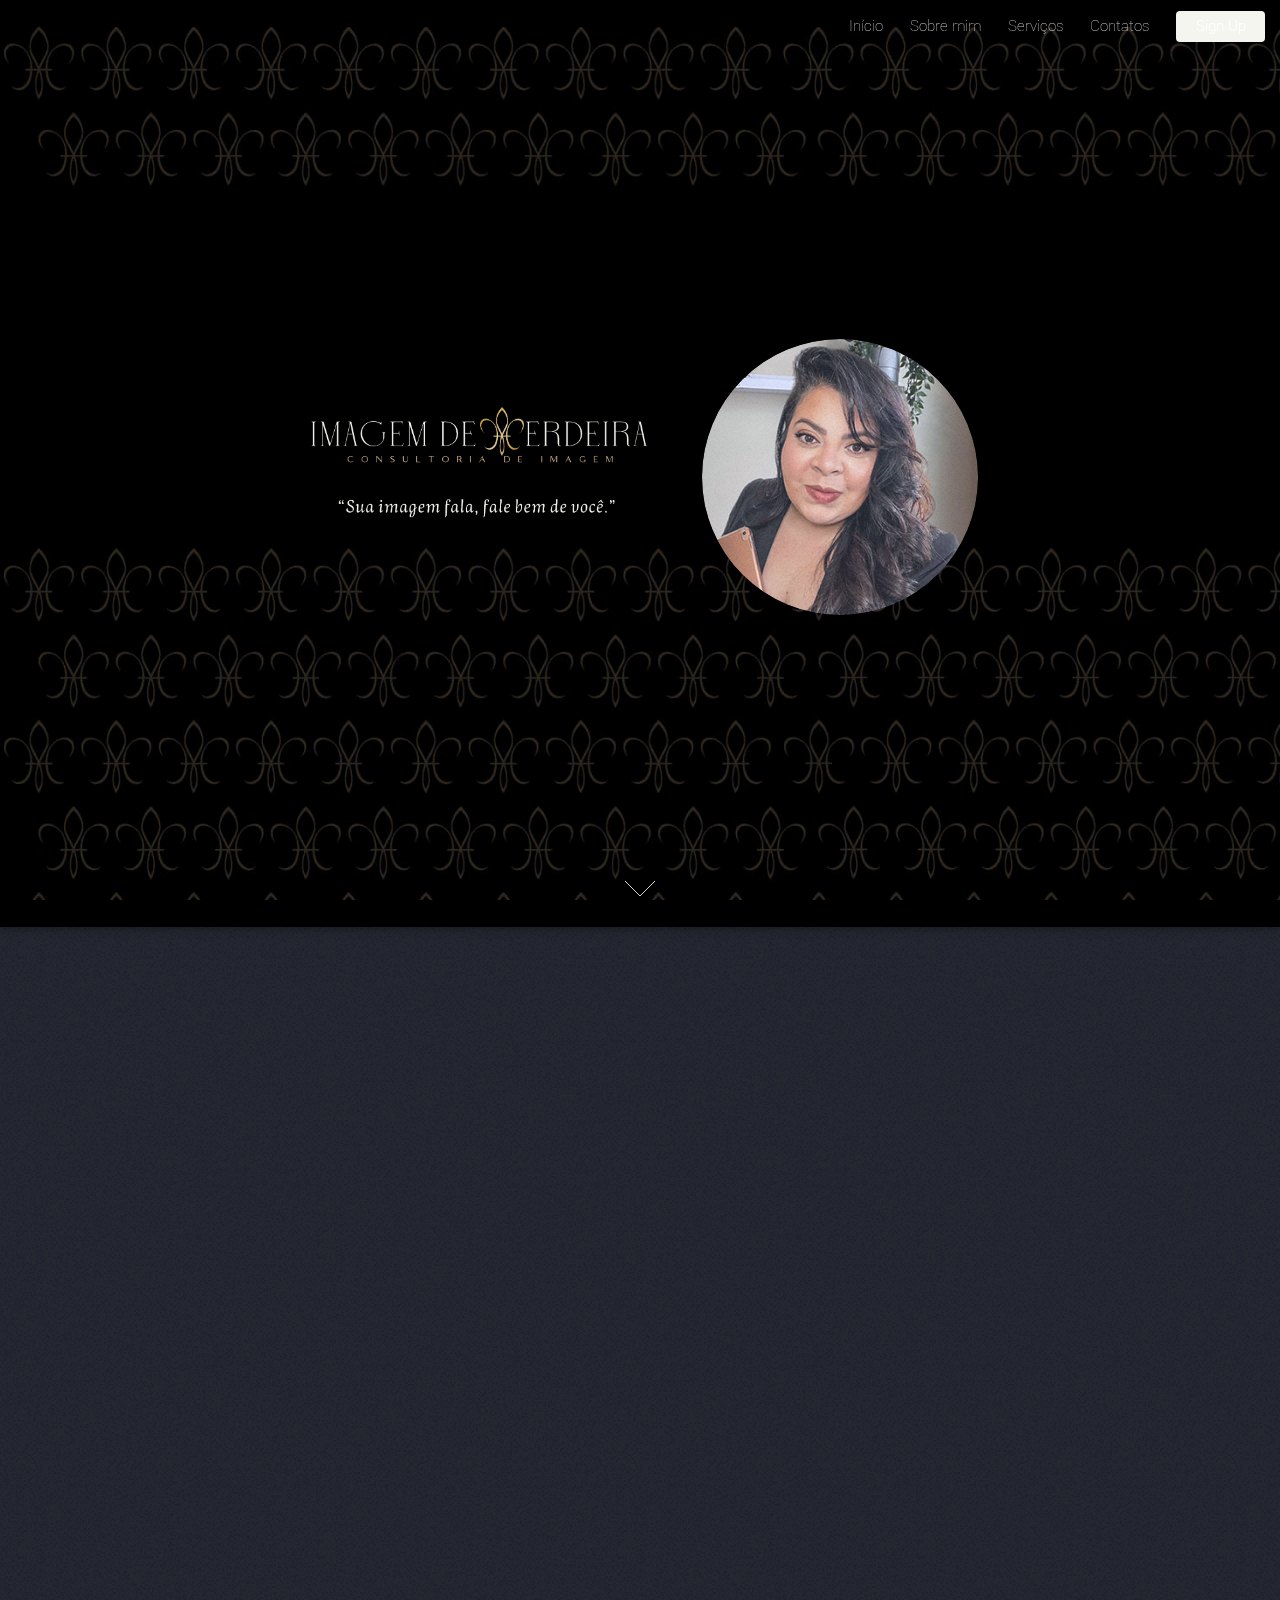
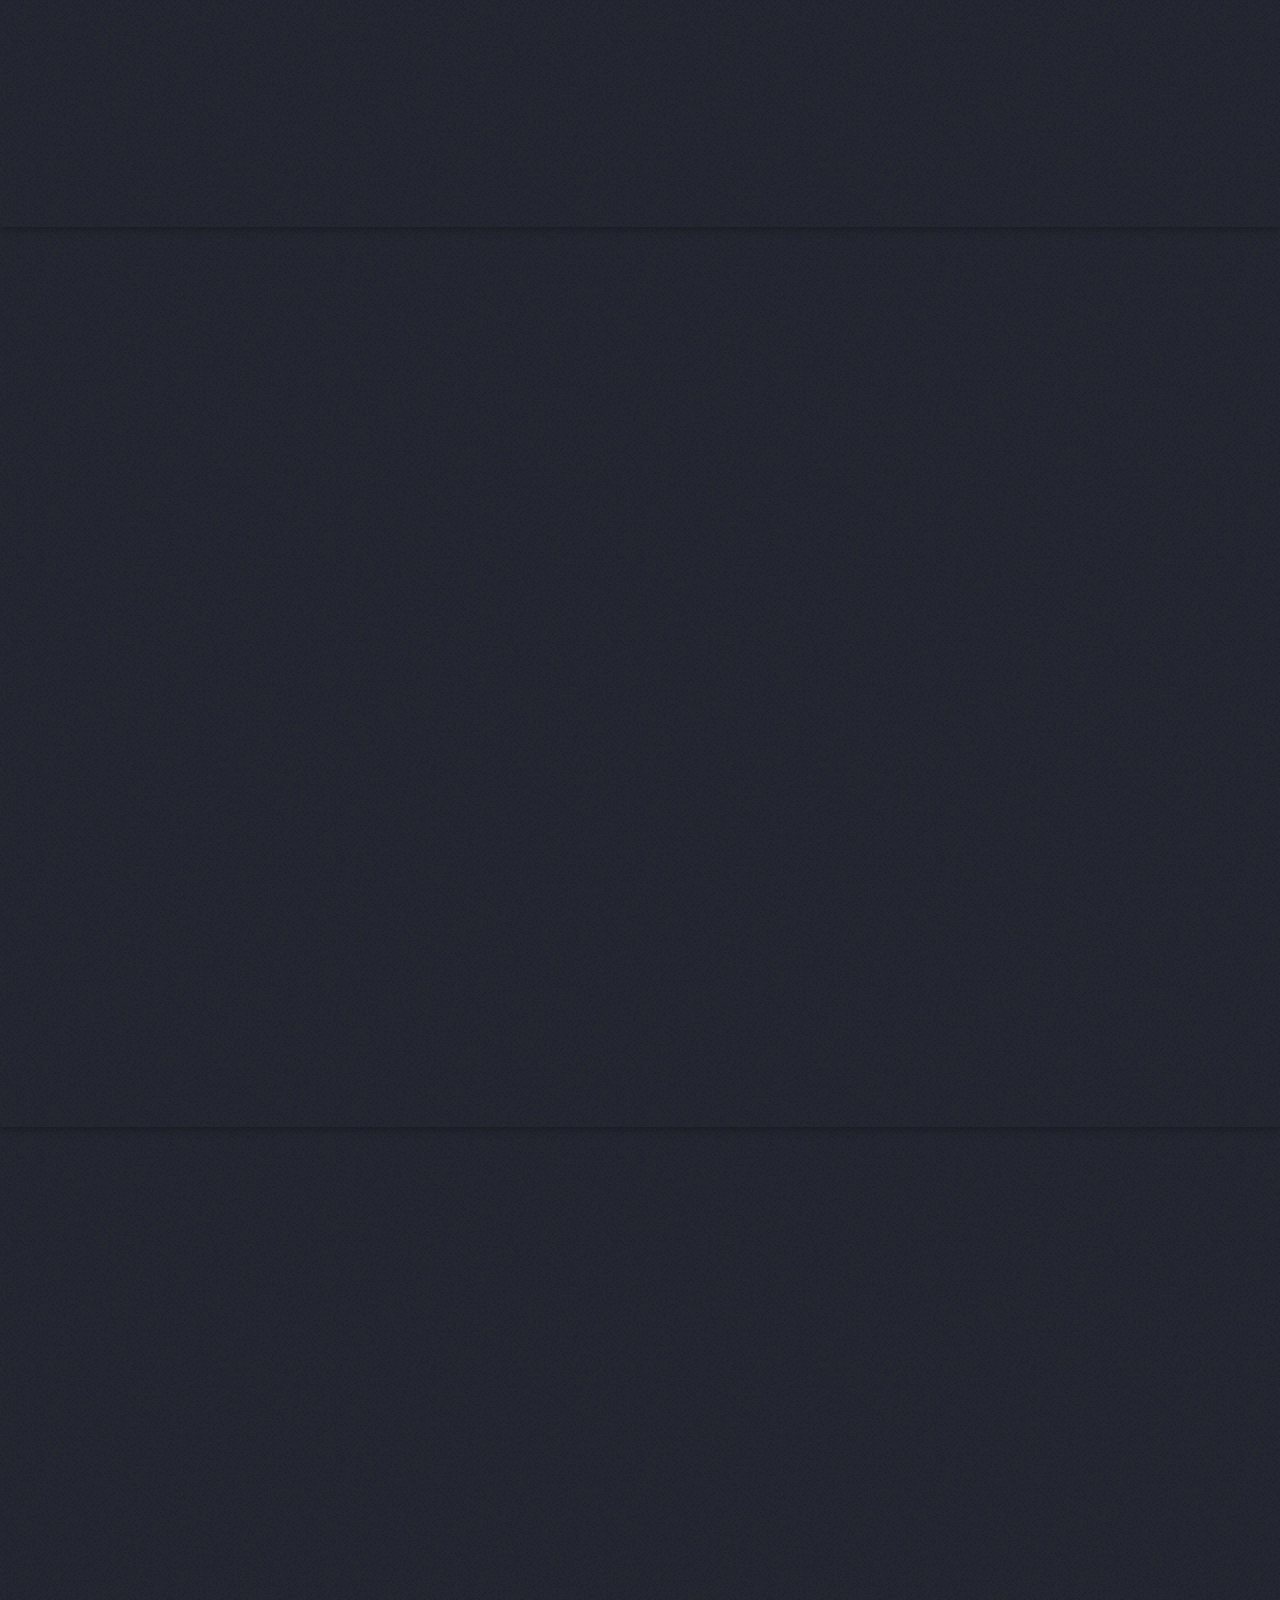
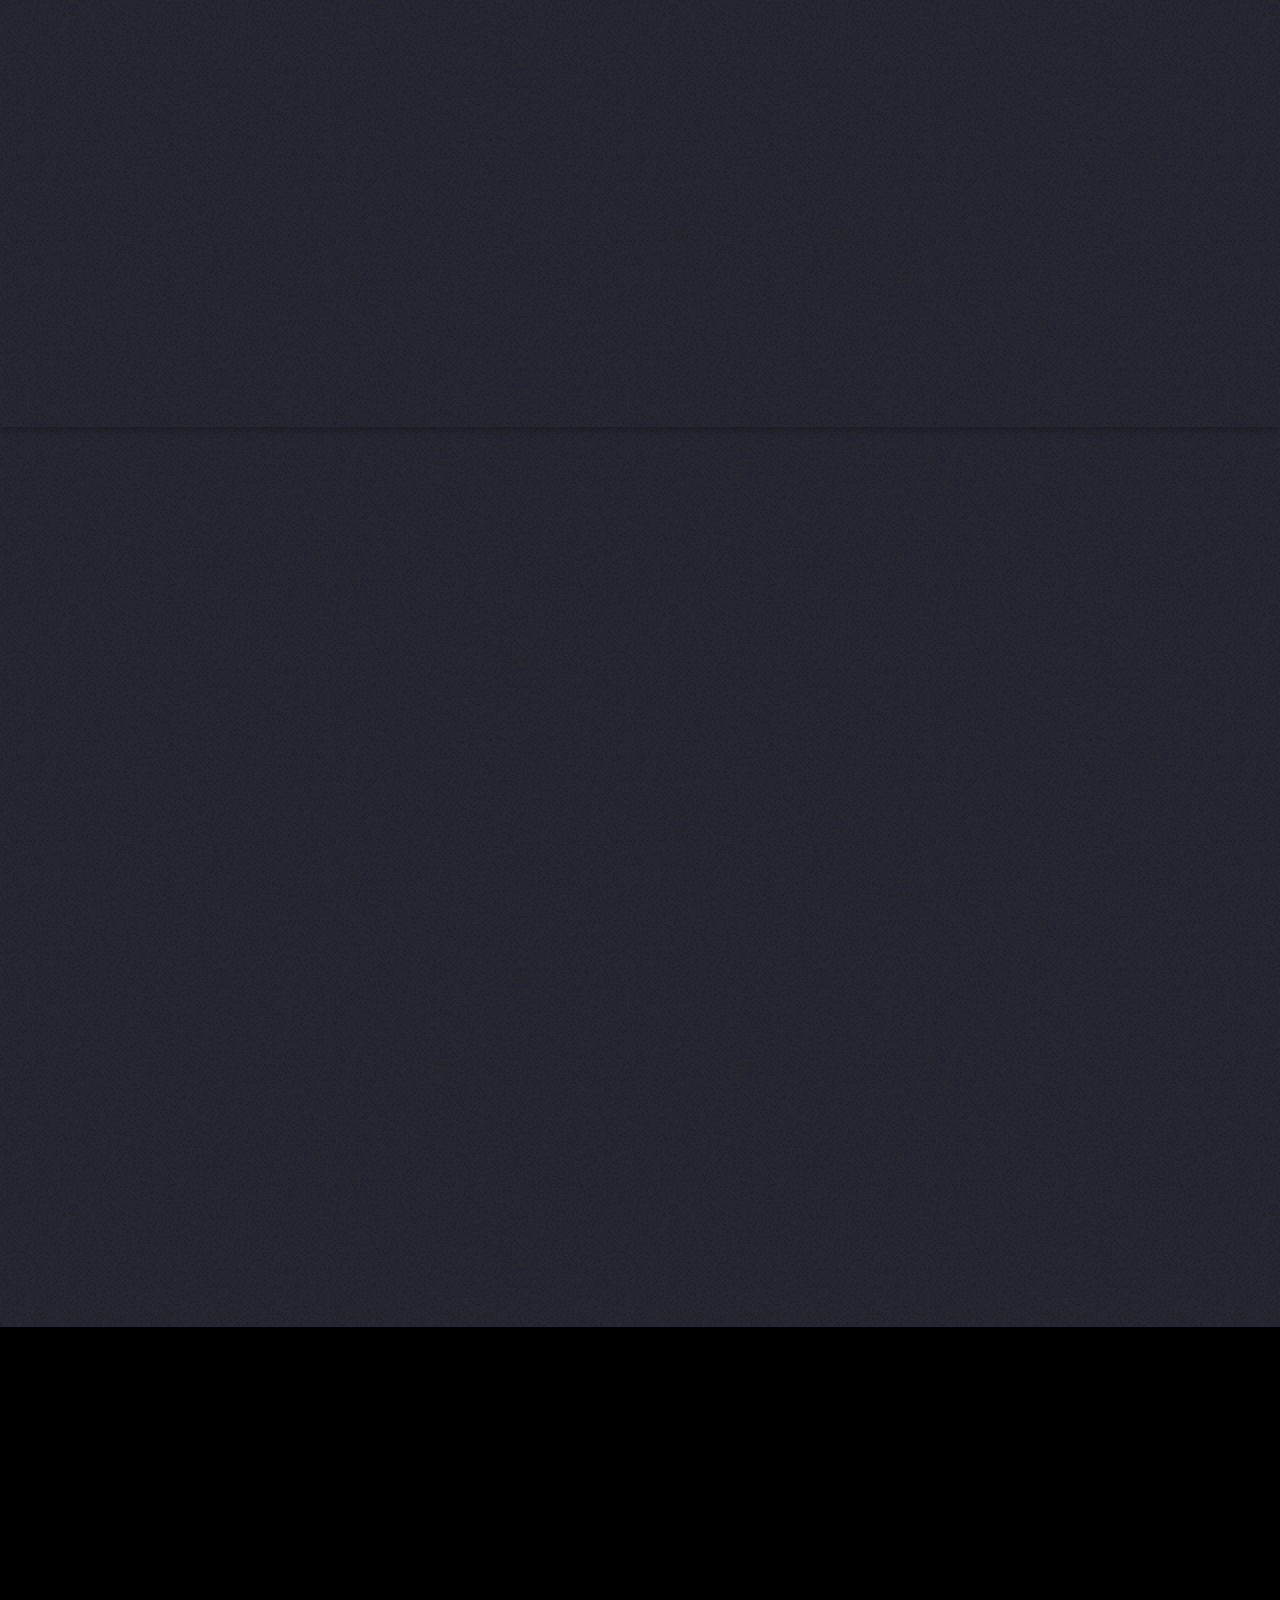
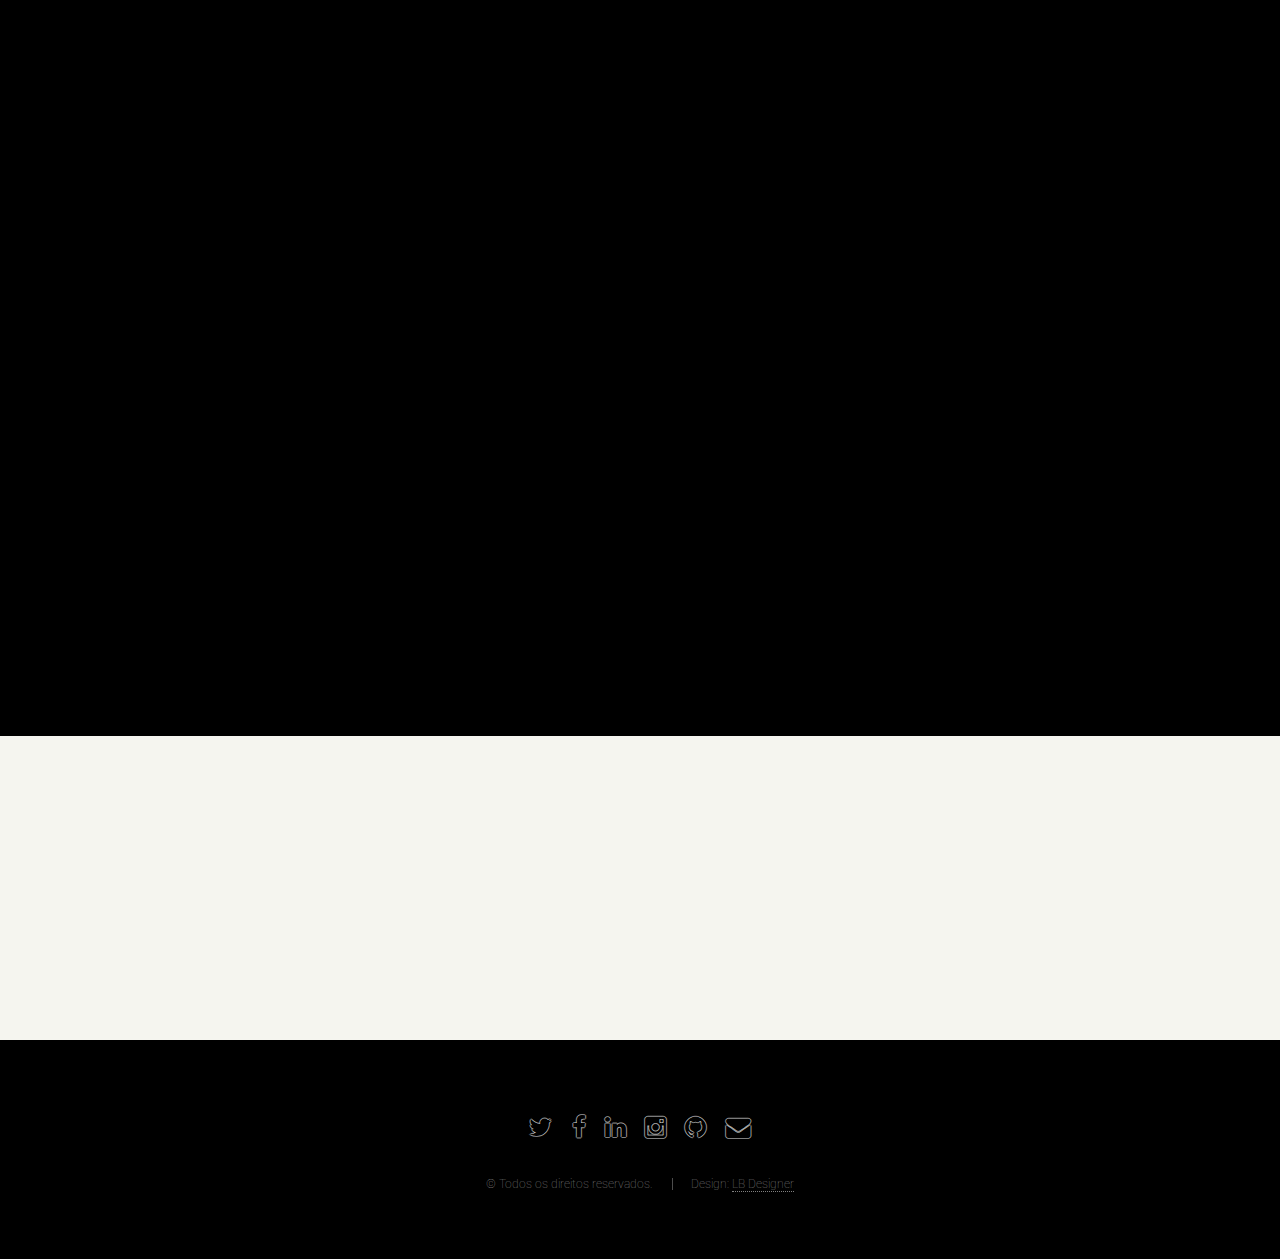
==== index.html @ 2a5c9c4d "Update index.html" ====
<!DOCTYPE HTML>
<html>
	<head>
		<title>Imagem de Herdeira</title>
		<meta http-equiv="content-type" content="text/html; charset=utf-8" />
		<meta name="description" content="" />
		<meta name="keywords" content="" />
		<!--[if lte IE 8]><script src="css/ie/html5shiv.js"></script><![endif]-->
		<script src="js/jquery.min.js"></script>
		<script src="js/jquery.scrolly.min.js"></script>
		<script src="js/jquery.dropotron.min.js"></script>
		<script src="js/jquery.scrollex.min.js"></script>
		<script src="js/skel.min.js"></script>
		<script src="js/skel-layers.min.js"></script>
		<script src="js/init.js"></script>
		<noscript>
			<link rel="stylesheet" href="css/skel.css" />
			<link rel="stylesheet" href="css/style.css" />
			<link rel="stylesheet" href="css/style-xlarge.css" />
		</noscript>
		<!--[if lte IE 9]><link rel="stylesheet" href="css/ie/v9.css" /><![endif]-->
		<!--[if lte IE 8]><link rel="stylesheet" href="css/ie/v8.css" /><![endif]-->
	</head>
	<body class="landing">

		<!-- Header -->
			<header id="header">
				
				<nav id="nav">
					<ul>
						<li><a href="index.html">Início</a></li>
						
						<li><a href="sobre-mim.html">Sobre mim</a></li>


						<li>
							<a href="">Serviços</a>
							<ul>
								<li><a href="left-sidebar.html">Análise de Coloraçao</a></li>
								<li><a href="right-sidebar.html">Mapeamento de Estilo</a></li>
								<li><a href="no-sidebar.html">Etiqueta Social</a></li>
								<li>
									<a href="">Submenu</a>
									<ul>
										<li><a href="#">Individual</a></li>
										<li><a href="#">Em grupos</a></li>
										<li><a href="#">Empresarial</a></li>
									
									</ul>
								</li>
							</ul>
						</li>
						
						<li><a href="contatos.html">Contatos</a></li>
						
<li><a href="#" class="button special">Sign Up</a></li>
					</ul>
				</nav>
			</header>

		<!-- Banner -->


<br>


			<section id="banner">
				<div class="content">





					<header>
<div class="col-12 col-md-6"><img src="images/logo-default-346x62.png" alt="" width="346" height="62"/></div>

						<h2></h2>
				<div class="col-12 col-md-6"><img src="images/logo-default-346x6202.png" alt="" width="346" height="62"/></div>
					</header>



					<span class="image"><img src="images/pic01.jpg" alt="" /></span>
				</div>
				<a href="#one" class="goto-next scrolly">Next</a>
			</section>

		<!-- One -->
			<section id="one" class="spotlight style1 bottom">
				<span class="image fit main"><img src="images/pic02.jpg" alt="" /></span>
				<div class="content">
					<div class="container">
						<div class="row">
							<div class="4u 12u$(2)">
								<header>
									<h2>Consultoria de Imagem</h2>
									<p>A consultoria de imagem é a ferramenta ideal para quem busca transformar, melhorar ou readequar sua imagem.</p>
								</header>
							</div>
							<div class="4u 12u$(2)">
								<p>Através de uma análise profunda e de técnicas eficazes que levam em conta as suas preferências, sua personalidade, seu corpo, suas ambições e anseios. A Imagem de Herdeira vai revelar os passos que você deve seguir para conquistar a impressão que você deseja transmitir ao mundo.</p>
							</div>
							<div class="4u$ 12u$(2)">
								<p>É um verdadeiro processo de autoconhecimento, que vai te ensinar a ressaltar seus pontos fortes. Além de conquistar um visual renovado e único, as pessoas que recebem uma consultoria de imagem aprendem a consumir de forma inteligente, comprando peças chaves e de acordo com o novo estilo de vida.

</p>
							</div>
						</div>
					</div>
				</div>
				<a href="#two" class="goto-next scrolly">Next</a>
			</section>

		<!-- Two -->
			<section id="two" class="spotlight style2 right">
				<span class="image fit main"><img src="images/pic03.jpg" alt="" /></span>
				<div class="content">
					<header>
						<h2>Closet Clearing</h2>
						<p>Através de uma análise inteligente do seu guarda-roupa, é possível organizar tudo.</p>
					</header>
					<p>O guarda-roupa ideal é aquele onde você encontra as peças certas. Muitas pessoas se queixam de que possuem um aglomerado de roupa, mas acham que não têm o que vestir. Saiba que, mesmo com um número limitado de itens, é possível ter uma visão ampla do acervo, facilitando a montagem dos looks.</p>
					<ul class="actions">
						<li><a href="#" class="button">Voltar ao início ↑</a></li>
					</ul>
				</div>
				<a href="#three" class="goto-next scrolly">Next</a>
			</section>

		<!-- Three -->
			<section id="three" class="spotlight style3 left">
				<span class="image fit main bottom"><img src="images/pic04.jpg" alt="" /></span>
				<div class="content">
					<header>
						<h2>Consultoria Empresarial</h2>
						<p>Esse serviço engloba as técnicas para a construção de uma imagem profissional</p>
					</header>
					<p>É destinado a empresas que estão passando por transformações, que querem melhorar seu visual ou mesmo que não sabem o que vestir e como se vestir. É um processo de autoconhecimento e segurança, que faz com que sua empresa aprenda a usar sua roupa a seu favor para obter novas possibilidades.</p>
					<ul class="actions">
						<li><a href="#" class="button">Voltar ao início ↑</a></li>
					</ul>
				</div>
				<a href="#four" class="goto-next scrolly">Next</a>
			</section>



<!-- Four -->
			<section id="four" class="spotlight style2 right">
				<span class="image fit main"><img src="images/pic04b.jpg" alt="" /></span>
				<div class="content">
					<header>
						<h2>Etiqueta Social</h2>
						<p>Considerada um conjunto de normas e regras que ditam o comportamento humano.</p>
					</header>
					<p>A etiqueta social é constituída pelas regras de convívio em sociedade, comportamento em festas, recepções e comemorações. Já a etiqueta profissional diz respeito à postura no ambiente de trabalho, que possui regras para o bom relacionamento dentro e fora das empresas, como trato com clientes, fornecedores e colaboradores.</p>
					<ul class="actions">
						<li><a href="#" class="button">Voltar ao início ↑</a></li>
					</ul>
				</div>
				<a href="#five" class="goto-next scrolly">Next</a>
			</section>





		<!-- Five -->
			<section id="five" class="wrapper style1 special fade-up">
				<div class="container">
					<header class="major">
						<h2>⚜️IMAGEM DE HERDEIRA⚜️</h2>
						<p>Temos o propósito de fazer com que nossas clientes, que chamamos carinhosamente de Herdeiras, desenvolvam sua imagem pessoal a partir de um trabalho profundo de análise de quem elas são e como querem ser vistas pelo mundo.</p>
					</header>
					<div class="box alt">
						<div class="row uniform">
							<section class="4u 6u(2) 12u$(3)">
								<span class="icon alt major fa-area-chart"></span>
								<h3>Imagem que fala</h3>
								<p>A Consultoria de Imagem ou Estilo é um conjunto de ferramentas que aprimoram o estilo sem interferir na personalidade. E a ciência aplicada ao estilo.</p>
							</section>
							<section class="4u 6u$(2) 12u$(3)">
								<span class="icon alt major fa-comment"></span>
								<h3>Consultoria Online</h3>
								<p>Entrevista pessoal, entendemos a sua real necessidade. Compras virtual agendadas em um dia e horário para irmos "juntas".</p>
							</section>
							<section class="4u$ 6u(2) 12u$(3)">
								<span class="icon alt major fa-flask"></span>
								<h3>Essência</h3>
								<p>Entender a essência do cliente, guiando suas novas escolhas de forma autêntica, podendo ou não seguir as regras da moda e tendências.</p>
							</section>
							<section class="4u 6u$(2) 12u$(3)">
								<span class="icon alt major fa-briefcase"></span>
								<h3>Mala Planejada</h3>
								<p>Feugiat accumsan lorem eu ac lorem amet accumsan donec. Blandit orci porttitor.</p>
							</section>
							<section class="4u 6u(2) 12u$(3)">
								<span class="icon alt major fa-coffee"></span>
								<h3>Etiqueta a mesa</h3>
								<p>Feugiat accumsan lorem eu ac lorem amet accumsan donec. Blandit orci porttitor.</p>
							</section>
							<section class="4u$ 6u$(2) 12u$(3)">
								<span class="icon alt major fa-tags"></span>
								<h3>Personal Shopping</h3>
								<p>Feugiat accumsan lorem eu ac lorem amet accumsan donec. Blandit orci porttitor.</p>
							</section>


						</div>
					</div>
					<footer class="major">
						<ul class="actions">
							<li><a href="#" class="button">Magna sed feugiat</a></li>
						</ul>
					</footer>
				</div>
			</section>

		<!-- Five -->
			<section id="five" class="wrapper style2 special fade">
				<div class="container">
					<header>
						<h2>Magna faucibus lorem diam</h2>
						<p>Ante metus praesent faucibus ante integer id accumsan eleifend</p>
					</header>
					<form method="post" action="#" class="container 50%">
						<div class="row uniform 50%">
							<div class="8u 12u$(3)"><input type="email" name="email" id="email" placeholder="Your Email Address" /></div>
							<div class="4u$ 12u$(3)"><input type="submit" value="Get Started" class="fit special" /></div>
						</div>
					</form>
				</div>
			</section>

		<!-- Footer -->
			<footer id="footer">
				<ul class="icons">
					<li><a href="#" class="icon alt fa-twitter"><span class="label">Twitter</span></a></li>
					<li><a href="#" class="icon alt fa-facebook"><span class="label">Facebook</span></a></li>
					<li><a href="#" class="icon alt fa-linkedin"><span class="label">LinkedIn</span></a></li>
					<li><a href="#" class="icon alt fa-instagram"><span class="label">Instagram</span></a></li>
					<li><a href="#" class="icon alt fa-github"><span class="label">GitHub</span></a></li>
					<li><a href="#" class="icon alt fa-envelope"><span class="label">Email</span></a></li>
				</ul>
				<ul class="copyright">
					<li>&copy; Todos os direitos reservados.</li><li>Design: <a href="">LB Designer</a></li>
				</ul>
			</footer>

	</body>
</html>
---- css/skel.css ----
/* Resets (http://meyerweb.com/eric/tools/css/reset/ | v2.0 | 20110126 | License: none (public domain)) */

	html,body,div,span,applet,object,iframe,h1,h2,h3,h4,h5,h6,p,blockquote,pre,a,abbr,acronym,address,big,cite,code,del,dfn,em,img,ins,kbd,q,s,samp,small,strike,strong,sub,sup,tt,var,b,u,i,center,dl,dt,dd,ol,ul,li,fieldset,form,label,legend,table,caption,tbody,tfoot,thead,tr,th,td,article,aside,canvas,details,embed,figure,figcaption,footer,header,hgroup,menu,nav,output,ruby,section,summary,time,mark,audio,video{margin:0;padding:0;border:0;font-size:100%;font:inherit;vertical-align:baseline;}article,aside,details,figcaption,figure,footer,header,hgroup,menu,nav,section{display:block;}body{line-height:1;}ol,ul{list-style:none;}blockquote,q{quotes:none;}blockquote:before,blockquote:after,q:before,q:after{content:'';content:none;}table{border-collapse:collapse;border-spacing:0;}body{-webkit-text-size-adjust:none}

/* Box Model */

	*, *:before, *:after {
		-moz-box-sizing: border-box;
		-webkit-box-sizing: border-box;
		box-sizing: border-box;
	}

/* Container */

	.container {
		margin-left: auto;
		margin-right: auto;

		/* width: (containers) */
		width: 70em;
	}

	/* Modifiers */

		/* 125% */
			.container.\31 25\25 {
				width: 100%;

				/* max-width: (containers * 1.25) */
				max-width: 87.5em;

				/* min-width: (containers) */
				min-width: 70em;
			}

		/* 75% */
			.container.\37 5\25 {

				/* width: (containers * 0.75) */
				width: 52.5em;

			}

		/* 50% */
			.container.\35 0\25 {

				/* width: (containers * 0.50) */
				width: 35em;

			}

		/* 25% */
			.container.\32 5\25 {

				/* width: (containers * 0.25) */
				width: 17.5em;

			}

/* Grid */

	.row {
		border-bottom: solid 1px transparent;
	}

	.row > * {
		float: left;
	}

	.row:after, .row:before {
		content: '';
		display: block;
		clear: both;
		height: 0;
	}

	.row.uniform > * > :first-child {
		margin-top: 0;
	}

	.row.uniform > * > :last-child {
		margin-bottom: 0;
	}

	/* Gutters */

		/* Normal */

			.row > * {
				/* padding: (gutters.horizontal) 0 0 (gutters.vertical) */
				padding: 0 0 0 2.5em;
			}

			.row {
				/* margin: -(gutters.horizontal) 0 -1px -(gutters.vertical) */
				margin: 0 0 -1px -2.5em;
			}

			.row.uniform > * {
				/* padding: (gutters.vertical) 0 0 (gutters.vertical) */
				padding: 2.5em 0 0 2.5em;
			}

			.row.uniform {
				/* margin: -(gutters.vertical) 0 -1px -(gutters.vertical) */
				margin: -2.5em 0 -1px -2.5em;
			}

		/* 200% */

			.row.\32 00\25 > * {
				/* padding: (gutters.horizontal) 0 0 (gutters.vertical) */
				padding: 0 0 0 5em;
			}

			.row.\32 00\25 {
				/* margin: -(gutters.horizontal) 0 -1px -(gutters.vertical) */
				margin: 0 0 -1px -5em;
			}

			.row.uniform.\32 00\25 > * {
				/* padding: (gutters.vertical) 0 0 (gutters.vertical) */
				padding: 5em 0 0 5em;
			}

			.row.uniform.\32 00\25 {
				/* margin: -(gutters.vertical) 0 -1px -(gutters.vertical) */
				margin: -5em 0 -1px -5em;
			}

		/* 150% */

			.row.\31 50\25 > * {
				/* padding: (gutters.horizontal) 0 0 (gutters.vertical) */
				padding: 0 0 0 3.75em;
			}

			.row.\31 50\25 {
				/* margin: -(gutters.horizontal) 0 -1px -(gutters.vertical) */
				margin: 0 0 -1px -3.75em;
			}

			.row.uniform.\31 50\25 > * {
				/* padding: (gutters.vertical) 0 0 (gutters.vertical) */
				padding: 3.75em 0 0 3.75em;
			}

			.row.uniform.\31 50\25 {
				/* margin: -(gutters.vertical) 0 -1px -(gutters.vertical) */
				margin: -3.75em 0 -1px -3.75em;
			}

		/* 50% */

			.row.\35 0\25 > * {
				/* padding: (gutters.horizontal) 0 0 (gutters.vertical) */
				padding: 0 0 0 1.25em;
			}

			.row.\35 0\25 {
				/* margin: -(gutters.horizontal) 0 -1px -(gutters.vertical) */
				margin: 0 0 -1px -1.25em;
			}

			.row.uniform.\35 0\25 > * {
				/* padding: (gutters.vertical) 0 0 (gutters.vertical) */
				padding: 1.25em 0 0 1.25em;
			}

			.row.uniform.\35 0\25 {
				/* margin: -(gutters.vertical) 0 -1px -(gutters.vertical) */
				margin: -1.25em 0 -1px -1.25em;
			}

		/* 25% */

			.row.\32 5\25 > * {
				/* padding: (gutters.horizontal) 0 0 (gutters.vertical) */
				padding: 0 0 0 0.625em;
			}

			.row.\32 5\25 {
				/* margin: -(gutters.horizontal) 0 -1px -(gutters.vertical) */
				margin: 0 0 -1px -0.625em;
			}

			.row.uniform.\32 5\25 > * {
				/* padding: (gutters.vertical) 0 0 (gutters.vertical) */
				padding: 0.625em 0 0 0.625em;
			}

			.row.uniform.\32 5\25 {
				/* margin: -(gutters.vertical) 0 -1px -(gutters.vertical) */
				margin: -0.625em 0 -1px -0.625em;
			}

		/* 0% */

			.row.\30 \25 > * {
				padding: 0;
			}

			.row.\30 \25 {
				margin: 0 0 -1px 0;
			}

	/* Cells */

		.\31 2u, .\31 2u\24, .\31 2u\28 1\29, .\31 2u\24\28 1\29 { width: 100%; clear: none; }
		.\31 1u, .\31 1u\24, .\31 1u\28 1\29, .\31 1u\24\28 1\29 { width: 91.6666666667%; clear: none; }
		.\31 0u, .\31 0u\24, .\31 0u\28 1\29, .\31 0u\24\28 1\29 { width: 83.3333333333%; clear: none; }
		.\39 u, .\39 u\24, .\39 u\28 1\29, .\39 u\24\28 1\29 { width: 75%; clear: none; }
		.\38 u, .\38 u\24, .\38 u\28 1\29, .\38 u\24\28 1\29 { width: 66.6666666667%; clear: none; }
		.\37 u, .\37 u\24, .\37 u\28 1\29, .\37 u\24\28 1\29 { width: 58.3333333333%; clear: none; }
		.\36 u, .\36 u\24, .\36 u\28 1\29, .\36 u\24\28 1\29 { width: 50%; clear: none; }
		.\35 u, .\35 u\24, .\35 u\28 1\29, .\35 u\24\28 1\29 { width: 41.6666666667%; clear: none; }
		.\34 u, .\34 u\24, .\34 u\28 1\29, .\34 u\24\28 1\29 { width: 33.3333333333%; clear: none; }
		.\33 u, .\33 u\24, .\33 u\28 1\29, .\33 u\24\28 1\29 { width: 25%; clear: none; }
		.\32 u, .\32 u\24, .\32 u\28 1\29, .\32 u\24\28 1\29 { width: 16.6666666667%; clear: none; }
		.\31 u, .\31 u\24, .\31 u\28 1\29, .\31 u\24\28 1\29 { width: 8.3333333333%; clear: none; }

		.\31 2u\24 + *, .\31 2u\24\28 1\29 + *,
		.\31 1u\24 + *, .\31 1u\24\28 1\29 + *,
		.\31 0u\24 + *, .\31 0u\24\28 1\29 + *,
		.\39 u\24 + *, .\39 u\24\28 1\29 + *,
		.\38 u\24 + *, .\38 u\24\28 1\29 + *,
		.\37 u\24 + *, .\37 u\24\28 1\29 + *,
		.\36 u\24 + *, .\36 u\24\28 1\29 + *,
		.\35 u\24 + *, .\35 u\24\28 1\29 + *,
		.\34 u\24 + *, .\34 u\24\28 1\29 + *,
		.\33 u\24 + *, .\33 u\24\28 1\29 + *,
		.\32 u\24 + *, .\32 u\24\28 1\29 + *,
		.\31 u\24  + *,  .\31 u\24\28 1\29 + * {
			clear: left;
		}

		.\-11u { margin-left: 91.6666666667% }
		.\-10u { margin-left: 83.3333333333% }
		.\-9u { margin-left: 75% }
		.\-8u { margin-left: 66.6666666667% }
		.\-7u { margin-left: 58.3333333333% }
		.\-6u { margin-left: 50% }
		.\-5u { margin-left: 41.6666666667% }
		.\-4u { margin-left: 33.3333333333% }
		.\-3u { margin-left: 25% }
		.\-2u { margin-left: 16.6666666667% }
		.\-1u { margin-left: 8.3333333333% }
---- css/style.css ----
@import url(font-awesome.min.css);
@import url("http://fonts.googleapis.com/css?family=Roboto:100,300,100italic,300italic");

/*
	Landed by HTML5 UP
	html5up.net | @n33co
	Free for personal and commercial use under the CCA 3.0 license (html5up.net/license)
*/

/* Basic */

	html, body {
		background: #000000;
	}

	body.is-loading *, body.is-loading *:before, body.is-loading *:after {
		-moz-animation: none !important;
		-webkit-animation: none !important;
		-o-animation: none !important;
		-ms-animation: none !important;
		animation: none !important;
		-moz-transition: none !important;
		-webkit-transition: none !important;
		-o-transition: none !important;
		-ms-transition: none !important;
		transition: none !important;
	}

	body, input, select, textarea {
		color: rgba(255, 255, 255, 0.75);
		font-family: "Roboto", Helvetica, sans-serif;
		font-size: 15pt;
		font-weight: 100;
		line-height: 1.75em;
	}

	a {
		-moz-transition: border-color 0.2s ease-in-out, color 0.2s ease-in-out;
		-webkit-transition: border-color 0.2s ease-in-out, color 0.2s ease-in-out;
		-o-transition: border-color 0.2s ease-in-out, color 0.2s ease-in-out;
		-ms-transition: border-color 0.2s ease-in-out, color 0.2s ease-in-out;
		transition: border-color 0.2s ease-in-out, color 0.2s ease-in-out;
		border-bottom: dotted 1px;
		color: #F5F5EF;
		text-decoration: none;
	}

		a:hover {
			color: #F5F5EF !important;
			border-bottom-color: transparent;
		}

	strong, b {
		color: #ffffff;
		font-weight: 300;
	}

	em, i {
		font-style: italic;
	}

	p {
		margin: 0 0 2em 0;
	}

	h1, h2, h3, h4, h5, h6 {
		color: #ffffff;
		font-weight: 300;
		line-height: 1em;
		margin: 0 0 1em 0;
	}

		h1 a, h2 a, h3 a, h4 a, h5 a, h6 a {
			color: inherit;
			border: 0;
		}

	h2 {
		font-size: 2em;
		line-height: 1.5em;
		letter-spacing: -0.025em;
	}

	h3 {
		font-size: 1.35em;
		line-height: 1.5em;
	}

	h4 {
		font-size: 1.1em;
		line-height: 1.5em;
	}

	h5 {
		font-size: 0.9em;
		line-height: 1.5em;
	}

	h6 {
		font-size: 0.7em;
		line-height: 1.5em;
	}

	sub {
		font-size: 0.8em;
		position: relative;
		top: 0.5em;
	}

	sup {
		font-size: 0.8em;
		position: relative;
		top: -0.5em;
	}

	hr {
		border: 0;
		border-bottom: solid 1px rgba(255, 255, 255, 0.3);
		margin: 3em 0;
	}

		hr.major {
			margin: 4em 0;
		}

	blockquote {
		border-left: solid 4px rgba(255, 255, 255, 0.3);
		font-style: italic;
		margin: 0 0 2em 0;
		padding: 0.5em 0 0.5em 2em;
	}

	code {
		background: rgba(255, 255, 255, 0.075);
		border-radius: 4px;
		font-family: "Courier New", monospace;
		font-size: 0.9em;
		margin: 0 0.25em;
		padding: 0.25em 0.65em;
	}

	pre {
		-webkit-overflow-scrolling: touch;
		font-family: "Courier New", monospace;
		font-size: 0.9em;
		margin: 0 0 2em 0;
	}

		pre code {
			display: block;
			line-height: 1.75em;
			padding: 1em 1.5em;
			overflow-x: auto;
		}

	.align-left {
		text-align: left;
	}

	.align-center {
		text-align: center;
	}

	.align-right {
		text-align: right;
	}

/* Loader */
	@-moz-keyframes spinner-show { 0% { opacity: 0; } 100% { opacity: 1; } }
	@-webkit-keyframes spinner-show { 0% { opacity: 0; } 100% { opacity: 1; } }
	@-o-keyframes spinner-show { 0% { opacity: 0; } 100% { opacity: 1; } }
	@-ms-keyframes spinner-show { 0% { opacity: 0; } 100% { opacity: 1; } }
	@keyframes spinner-show { 0% { opacity: 0; } 100% { opacity: 1; } }
	@-moz-keyframes spinner-hide { 0% { color: rgba(255, 255, 255, 0.15); z-index: 100001; -moz-transform: scale(1) rotate(0deg); -webkit-transform: scale(1) rotate(0deg); -o-transform: scale(1) rotate(0deg); -ms-transform: scale(1) rotate(0deg); transform: scale(1) rotate(0deg); } 99% { color: #000000; z-index: 100001; -moz-transform: scale(0.5) rotate(360deg); -webkit-transform: scale(0.5) rotate(360deg); -o-transform: scale(0.5) rotate(360deg); -ms-transform: scale(0.5) rotate(360deg); transform: scale(0.5) rotate(360deg); } 100% { color: #000000; z-index: -1; -moz-transform: scale(0.5) rotate(360deg); -webkit-transform: scale(0.5) rotate(360deg); -o-transform: scale(0.5) rotate(360deg); -ms-transform: scale(0.5) rotate(360deg); transform: scale(0.5) rotate(360deg); } }
	@-webkit-keyframes spinner-hide { 0% { color: rgba(255, 255, 255, 0.15); z-index: 100001; -moz-transform: scale(1) rotate(0deg); -webkit-transform: scale(1) rotate(0deg); -o-transform: scale(1) rotate(0deg); -ms-transform: scale(1) rotate(0deg); transform: scale(1) rotate(0deg); } 99% { color: #000000; z-index: 100001; -moz-transform: scale(0.5) rotate(360deg); -webkit-transform: scale(0.5) rotate(360deg); -o-transform: scale(0.5) rotate(360deg); -ms-transform: scale(0.5) rotate(360deg); transform: scale(0.5) rotate(360deg); } 100% { color: #000000; z-index: -1; -moz-transform: scale(0.5) rotate(360deg); -webkit-transform: scale(0.5) rotate(360deg); -o-transform: scale(0.5) rotate(360deg); -ms-transform: scale(0.5) rotate(360deg); transform: scale(0.5) rotate(360deg); } }
	@-o-keyframes spinner-hide { 0% { color: rgba(255, 255, 255, 0.15); z-index: 100001; -moz-transform: scale(1) rotate(0deg); -webkit-transform: scale(1) rotate(0deg); -o-transform: scale(1) rotate(0deg); -ms-transform: scale(1) rotate(0deg); transform: scale(1) rotate(0deg); } 99% { color: #000000; z-index: 100001; -moz-transform: scale(0.5) rotate(360deg); -webkit-transform: scale(0.5) rotate(360deg); -o-transform: scale(0.5) rotate(360deg); -ms-transform: scale(0.5) rotate(360deg); transform: scale(0.5) rotate(360deg); } 100% { color: #000000; z-index: -1; -moz-transform: scale(0.5) rotate(360deg); -webkit-transform: scale(0.5) rotate(360deg); -o-transform: scale(0.5) rotate(360deg); -ms-transform: scale(0.5) rotate(360deg); transform: scale(0.5) rotate(360deg); } }
	@-ms-keyframes spinner-hide { 0% { color: rgba(255, 255, 255, 0.15); z-index: 100001; -moz-transform: scale(1) rotate(0deg); -webkit-transform: scale(1) rotate(0deg); -o-transform: scale(1) rotate(0deg); -ms-transform: scale(1) rotate(0deg); transform: scale(1) rotate(0deg); } 99% { color: #000000; z-index: 100001; -moz-transform: scale(0.5) rotate(360deg); -webkit-transform: scale(0.5) rotate(360deg); -o-transform: scale(0.5) rotate(360deg); -ms-transform: scale(0.5) rotate(360deg); transform: scale(0.5) rotate(360deg); } 100% { color: #000000; z-index: -1; -moz-transform: scale(0.5) rotate(360deg); -webkit-transform: scale(0.5) rotate(360deg); -o-transform: scale(0.5) rotate(360deg); -ms-transform: scale(0.5) rotate(360deg); transform: scale(0.5) rotate(360deg); } }
	@keyframes spinner-hide { 0% { color: rgba(255, 255, 255, 0.15); z-index: 100001; -moz-transform: scale(1) rotate(0deg); -webkit-transform: scale(1) rotate(0deg); -o-transform: scale(1) rotate(0deg); -ms-transform: scale(1) rotate(0deg); transform: scale(1) rotate(0deg); } 99% { color: #000000; z-index: 100001; -moz-transform: scale(0.5) rotate(360deg); -webkit-transform: scale(0.5) rotate(360deg); -o-transform: scale(0.5) rotate(360deg); -ms-transform: scale(0.5) rotate(360deg); transform: scale(0.5) rotate(360deg); } 100% { color: #000000; z-index: -1; -moz-transform: scale(0.5) rotate(360deg); -webkit-transform: scale(0.5) rotate(360deg); -o-transform: scale(0.5) rotate(360deg); -ms-transform: scale(0.5) rotate(360deg); transform: scale(0.5) rotate(360deg); } }
	@-moz-keyframes spinner-rotate { 0% { -moz-transform: scale(1) rotate(0deg); -webkit-transform: scale(1) rotate(0deg); -o-transform: scale(1) rotate(0deg); -ms-transform: scale(1) rotate(0deg); transform: scale(1) rotate(0deg); } 100% { -moz-transform: scale(1) rotate(360deg); -webkit-transform: scale(1) rotate(360deg); -o-transform: scale(1) rotate(360deg); -ms-transform: scale(1) rotate(360deg); transform: scale(1) rotate(360deg); } }
	@-webkit-keyframes spinner-rotate { 0% { -moz-transform: scale(1) rotate(0deg); -webkit-transform: scale(1) rotate(0deg); -o-transform: scale(1) rotate(0deg); -ms-transform: scale(1) rotate(0deg); transform: scale(1) rotate(0deg); } 100% { -moz-transform: scale(1) rotate(360deg); -webkit-transform: scale(1) rotate(360deg); -o-transform: scale(1) rotate(360deg); -ms-transform: scale(1) rotate(360deg); transform: scale(1) rotate(360deg); } }
	@-o-keyframes spinner-rotate { 0% { -moz-transform: scale(1) rotate(0deg); -webkit-transform: scale(1) rotate(0deg); -o-transform: scale(1) rotate(0deg); -ms-transform: scale(1) rotate(0deg); transform: scale(1) rotate(0deg); } 100% { -moz-transform: scale(1) rotate(360deg); -webkit-transform: scale(1) rotate(360deg); -o-transform: scale(1) rotate(360deg); -ms-transform: scale(1) rotate(360deg); transform: scale(1) rotate(360deg); } }
	@-ms-keyframes spinner-rotate { 0% { -moz-transform: scale(1) rotate(0deg); -webkit-transform: scale(1) rotate(0deg); -o-transform: scale(1) rotate(0deg); -ms-transform: scale(1) rotate(0deg); transform: scale(1) rotate(0deg); } 100% { -moz-transform: scale(1) rotate(360deg); -webkit-transform: scale(1) rotate(360deg); -o-transform: scale(1) rotate(360deg); -ms-transform: scale(1) rotate(360deg); transform: scale(1) rotate(360deg); } }
	@keyframes spinner-rotate { 0% { -moz-transform: scale(1) rotate(0deg); -webkit-transform: scale(1) rotate(0deg); -o-transform: scale(1) rotate(0deg); -ms-transform: scale(1) rotate(0deg); transform: scale(1) rotate(0deg); } 100% { -moz-transform: scale(1) rotate(360deg); -webkit-transform: scale(1) rotate(360deg); -o-transform: scale(1) rotate(360deg); -ms-transform: scale(1) rotate(360deg); transform: scale(1) rotate(360deg); } }
	@-moz-keyframes overlay-hide { 0% { opacity: 1; z-index: 100000; } 15% { opacity: 1; z-index: 100000; } 99% { opacity: 0; z-index: 100000; } 100% { opacity: 0; z-index: -1; } }
	@-webkit-keyframes overlay-hide { 0% { opacity: 1; z-index: 100000; } 15% { opacity: 1; z-index: 100000; } 99% { opacity: 0; z-index: 100000; } 100% { opacity: 0; z-index: -1; } }
	@-o-keyframes overlay-hide { 0% { opacity: 1; z-index: 100000; } 15% { opacity: 1; z-index: 100000; } 99% { opacity: 0; z-index: 100000; } 100% { opacity: 0; z-index: -1; } }
	@-ms-keyframes overlay-hide { 0% { opacity: 1; z-index: 100000; } 15% { opacity: 1; z-index: 100000; } 99% { opacity: 0; z-index: 100000; } 100% { opacity: 0; z-index: -1; } }
	@keyframes overlay-hide { 0% { opacity: 1; z-index: 100000; } 15% { opacity: 1; z-index: 100000; } 99% { opacity: 0; z-index: 100000; } 100% { opacity: 0; z-index: -1; } }

	body.landing {
		text-decoration: none;
	}

		body.landing:before {
			-moz-osx-font-smoothing: grayscale;
			-webkit-font-smoothing: antialiased;
			font-family: FontAwesome;
			font-style: normal;
			font-weight: normal;
			text-transform: none !important;
		}

		body.landing:before {
			-moz-animation: spinner-show 1.5s 1 0.25s ease forwards, spinner-hide 0.25s ease-in-out forwards !important;
			-webkit-animation: spinner-show 1.5s 1 0.25s ease forwards, spinner-hide 0.25s ease-in-out forwards !important;
			-o-animation: spinner-show 1.5s 1 0.25s ease forwards, spinner-hide 0.25s ease-in-out forwards !important;
			-ms-animation: spinner-show 1.5s 1 0.25s ease forwards, spinner-hide 0.25s ease-in-out forwards !important;
			animation: spinner-show 1.5s 1 0.25s ease forwards, spinner-hide 0.25s ease-in-out forwards !important;
			-moz-transform-origin: 50% 50%;
			-webkit-transform-origin: 50% 50%;
			-o-transform-origin: 50% 50%;
			-ms-transform-origin: 50% 50%;
			transform-origin: 50% 50%;
			color: rgba(255, 255, 255, 0.15);
			content: '\f1ce';
			cursor: default;
			display: block;
			font-size: 2em;
			height: 2em;
			left: 50%;
			line-height: 2em;
			margin: -1em 0 0 -1em;
			opacity: 0;
			position: fixed;
			text-align: center;
			top: 50%;
			width: 2em;
			z-index: -1;
		}

		body.landing:after {
			-moz-animation: overlay-hide 1.5s ease-in forwards !important;
			-webkit-animation: overlay-hide 1.5s ease-in forwards !important;
			-o-animation: overlay-hide 1.5s ease-in forwards !important;
			-ms-animation: overlay-hide 1.5s ease-in forwards !important;
			animation: overlay-hide 1.5s ease-in forwards !important;
			background: #000000;
			content: '';
			display: block;
			height: 100%;
			left: 0;
			opacity: 0;
			position: fixed;
			top: 0;
			width: 100%;
			z-index: -1;
		}

		body.landing.is-loading:before {
			-moz-animation: spinner-show 1.5s 1 0.25s ease forwards, spinner-rotate 0.75s infinite linear !important;
			-webkit-animation: spinner-show 1.5s 1 0.25s ease forwards, spinner-rotate 0.75s infinite linear !important;
			-o-animation: spinner-show 1.5s 1 0.25s ease forwards, spinner-rotate 0.75s infinite linear !important;
			-ms-animation: spinner-show 1.5s 1 0.25s ease forwards, spinner-rotate 0.75s infinite linear !important;
			animation: spinner-show 1.5s 1 0.25s ease forwards, spinner-rotate 0.75s infinite linear !important;
			z-index: 100001;
		}

		body.landing.is-loading:after {
			-moz-animation: none !important;
			-webkit-animation: none !important;
			-o-animation: none !important;
			-ms-animation: none !important;
			animation: none !important;
			opacity: 1;
			z-index: 100000;
		}

	@media (-webkit-min-device-pixel-ratio: 2) {
		body.landing:before {
			line-height: 2.025em;
		}
	}

/* Section/Article */

	section.special, article.special {
		text-align: center;
	}

	header p {
		color: #ffffff;
		position: relative;
		margin: 0 0 1.5em 0;
	}

	header h2 + p {
		font-size: 1.25em;
		margin-top: -1em;
		line-height: 1.75em;
	}

	header h3 + p {
		font-size: 1.1em;
		margin-top: -0.8em;
		line-height: 1.75em;
	}

	header h4 + p,
	header h5 + p,
	header h6 + p {
		font-size: 0.9em;
		margin-top: -0.6em;
		line-height: 1.5em;
	}

	header.major {
		margin: 0 0 4em 0;
		position: relative;
		text-align: center;
	}

		header.major:after {
			background: #F5F5EF;
			content: '';
			display: inline-block;
			height: 0.2em;
			max-width: 20em;
			width: 75%;
		}

	footer.major {
		margin: 4em 0 0 0;
	}

/* Form */

	form {
		margin: 0 0 2em 0;
	}

	label {
		color: #ffffff;
		display: block;
		font-size: 0.9em;
		font-weight: 300;
		margin: 0 0 1em 0;
	}

	input[type="text"],
	input[type="password"],
	input[type="email"],
	select,
	textarea {
		-moz-appearance: none;
		-webkit-appearance: none;
		-o-appearance: none;
		-ms-appearance: none;
		appearance: none;
		-moz-transition: border-color 0.2s ease-in-out;
		-webkit-transition: border-color 0.2s ease-in-out;
		-o-transition: border-color 0.2s ease-in-out;
		-ms-transition: border-color 0.2s ease-in-out;
		transition: border-color 0.2s ease-in-out;
		background: transparent;
		border-radius: 4px;
		border: solid 1px rgba(255, 255, 255, 0.3);
		color: inherit;
		display: block;
		outline: 0;
		padding: 0 1em;
		text-decoration: none;
		width: 100%;
	}

		input[type="text"]:invalid,
		input[type="password"]:invalid,
		input[type="email"]:invalid,
		select:invalid,
		textarea:invalid {
			box-shadow: none;
		}

		input[type="text"]:focus,
		input[type="password"]:focus,
		input[type="email"]:focus,
		select:focus,
		textarea:focus {
			border-color: #F5F5EF;
		}

	.select-wrapper {
		text-decoration: none;
		display: block;
		position: relative;
	}

		.select-wrapper:before {
			-moz-osx-font-smoothing: grayscale;
			-webkit-font-smoothing: antialiased;
			font-family: FontAwesome;
			font-style: normal;
			font-weight: normal;
			text-transform: none !important;
		}

		.select-wrapper:before {
			color: rgba(255, 255, 255, 0.3);
			content: '\f078';
			display: block;
			height: 3em;
			line-height: 3em;
			pointer-events: none;
			position: absolute;
			right: 0;
			text-align: center;
			top: 0;
			width: 3em;
		}

		.select-wrapper select::-ms-expand {
			display: none;
		}

	input[type="text"],
	input[type="password"],
	input[type="email"],
	select {
		height: 3em;
	}

	textarea {
		padding: 0.75em 1em;
	}

	select option {
		background-color: #000000;
		color: #ffffff;
	}

	select:focus::-ms-value {
		background: transparent;
	}

	input[type="checkbox"],
	input[type="radio"] {
		-moz-appearance: none;
		-webkit-appearance: none;
		-o-appearance: none;
		-ms-appearance: none;
		appearance: none;
		display: block;
		float: left;
		margin-right: -2em;
		opacity: 0;
		width: 1em;
		z-index: -1;
	}

		input[type="checkbox"] + label,
		input[type="radio"] + label {
			text-decoration: none;
			color: rgba(255, 255, 255, 0.75);
			cursor: pointer;
			display: inline-block;
			font-size: 1em;
			font-weight: 100;
			padding-left: 2.55em;
			padding-right: 0.75em;
			position: relative;
		}

			input[type="checkbox"] + label:before,
			input[type="radio"] + label:before {
				-moz-osx-font-smoothing: grayscale;
				-webkit-font-smoothing: antialiased;
				font-family: FontAwesome;
				font-style: normal;
				font-weight: normal;
				text-transform: none !important;
			}

			input[type="checkbox"] + label:before,
			input[type="radio"] + label:before {
				border-radius: 4px;
				border: solid 1px rgba(255, 255, 255, 0.3);
				content: '';
				display: inline-block;
				height: 1.8em;
				left: 0;
				line-height: 1.725em;
				position: absolute;
				text-align: center;
				top: 0;
				width: 1.8em;
			}

		input[type="checkbox"]:checked + label:before,
		input[type="radio"]:checked + label:before {
			background: rgba(255, 255, 255, 0.25);
			color: #ffffff;
			content: '\f00c';
		}

		input[type="checkbox"]:focus + label:before,
		input[type="radio"]:focus + label:before {
			border-color: #F5F5EF;
		}

	input[type="checkbox"] + label:before {
		border-radius: 4px;
	}

	input[type="radio"] + label:before {
		border-radius: 100%;
	}

	::-webkit-input-placeholder {
		color: rgba(255, 255, 255, 0.5) !important;
		opacity: 1.0;
	}

	:-moz-placeholder {
		color: rgba(255, 255, 255, 0.5) !important;
		opacity: 1.0;
	}

	::-moz-placeholder {
		color: rgba(255, 255, 255, 0.5) !important;
		opacity: 1.0;
	}

	:-ms-input-placeholder {
		color: rgba(255, 255, 255, 0.5) !important;
		opacity: 1.0;
	}

	.formerize-placeholder {
		color: rgba(255, 255, 255, 0.5) !important;
		opacity: 1.0;
	}

/* Box */

	.box {
		border-radius: 4px;
		border: solid 1px rgba(255, 255, 255, 0.3);
		margin-bottom: 2em;
		padding: 1.5em;
	}

		.box > :last-child,
		.box > :last-child > :last-child,
		.box > :last-child > :last-child > :last-child {
			margin-bottom: 0;
		}

		.box.alt {
			border: 0;
			border-radius: 0;
			padding: 0;
		}

/* Icon */

	.icon {
		text-decoration: none;
		border-bottom: none;
		position: relative;
	}

		.icon:before {
			-moz-osx-font-smoothing: grayscale;
			-webkit-font-smoothing: antialiased;
			font-family: FontAwesome;
			font-style: normal;
			font-weight: normal;
			text-transform: none !important;
		}

		.icon > .label {
			display: none;
		}

		.icon.alt {
			text-decoration: none;
		}

			.icon.alt:before {
				-moz-osx-font-smoothing: grayscale;
				-webkit-font-smoothing: antialiased;
				font-family: FontAwesome;
				font-style: normal;
				font-weight: normal;
				text-transform: none !important;
			}

			.icon.alt:before {
				color: #000000 !important;
				text-shadow: 1px 0 0 #ffffff, -1px 0 0 #ffffff, 0 1px 0 #ffffff, 0 -1px 0 #ffffff;
			}

		.icon.major {
			background: #F5F5EF;
			border-radius: 100%;
			cursor: default;
			display: inline-block;
			height: 6em;
			line-height: 6em;
			margin: 0 0 2em 0;
			text-align: center;
			width: 6em;
		}

			.icon.major:before {
				font-size: 2.25em;
			}

			.icon.major.alt {
				text-decoration: none;
			}

				.icon.major.alt:before {
					-moz-osx-font-smoothing: grayscale;
					-webkit-font-smoothing: antialiased;
					font-family: FontAwesome;
					font-style: normal;
					font-weight: normal;
					text-transform: none !important;
				}

				.icon.major.alt:before {
					color: #000000 !important;
					text-shadow: 1px 0 0 #ffffff, -1px 0 0 #ffffff, 0 1px 0 #ffffff, 0 -1px 0 #ffffff;
				}

/* Image */

	.image {
		border-radius: 4px;
		border: 0;
		display: inline-block;
		position: relative;
		overflow: hidden;
	}

		.image:before {
			content: '';
			display: block;
			position: absolute;
			left: 0;
			top: 0;
			background-image: url("images/overlay.png");
			width: 100%;
			height: 100%;
			z-index: 1;
		}

		.image img {
			border-radius: 4px;
			display: block;
		}

		.image.left {
			float: left;
			margin: 0 1.5em 1em 0;
			top: 0.25em;
		}

		.image.right {
			float: right;
			margin: 0 0 1em 1.5em;
			top: 0.25em;
		}

		.image.left, .image.right {
			max-width: 40%;
		}

			.image.left img, .image.right img {
				width: 100%;
			}

		.image.fit {
			display: block;
			margin: 0 0 2em 0;
			width: 100%;
		}

			.image.fit img {
				width: 100%;
			}

/* List */

	ol {
		list-style: decimal;
		margin: 0 0 2em 0;
		padding-left: 1.25em;
	}

		ol li {
			padding-left: 0.25em;
		}

	ul {
		list-style: disc;
		margin: 0 0 2em 0;
		padding-left: 1em;
	}

		ul li {
			padding-left: 0.5em;
		}

		ul.alt {
			list-style: none;
			padding-left: 0;
		}

			ul.alt li {
				border-top: solid 1px rgba(255, 255, 255, 0.3);
				padding: 0.5em 0;
			}

				ul.alt li:first-child {
					border-top: 0;
					padding-top: 0;
				}

		ul.icons {
			cursor: default;
			list-style: none;
			padding-left: 0;
		}

			ul.icons li {
				display: inline-block;
				height: 2.5em;
				line-height: 2.5em;
				padding: 0 0.5em;
			}

				ul.icons li .icon {
					font-size: 0.8em;
				}

					ul.icons li .icon:before {
						font-size: 2em;
					}

		ul.actions {
			cursor: default;
			list-style: none;
			padding-left: 0;
		}

			ul.actions li {
				display: inline-block;
				padding: 0 1em 0 0;
				vertical-align: middle;
			}

				ul.actions li:last-child {
					padding-right: 0;
				}

			ul.actions.small li {
				padding: 0 0.5em 0 0;
			}

			ul.actions.vertical li {
				display: block;
				padding: 1em 0 0 0;
			}

				ul.actions.vertical li:first-child {
					padding-top: 0;
				}

				ul.actions.vertical li > * {
					margin-bottom: 0;
				}

			ul.actions.vertical.small li {
				padding: 0.5em 0 0 0;
			}

				ul.actions.vertical.small li:first-child {
					padding-top: 0;
				}

			ul.actions.fit {
				display: table;
				margin-left: -1em;
				padding: 0;
				table-layout: fixed;
				width: calc(100% + 1em);
			}

				ul.actions.fit li {
					display: table-cell;
					padding: 0 0 0 1em;
				}

					ul.actions.fit li > * {
						margin-bottom: 0;
					}

				ul.actions.fit.small {
					margin-left: -0.5em;
					width: calc(100% + 0.5em);
				}

					ul.actions.fit.small li {
						padding: 0 0 0 0.5em;
					}

	dl {
		margin: 0 0 2em 0;
	}

/* Table */

	.table-wrapper {
		-webkit-overflow-scrolling: touch;
		overflow-x: auto;
	}

	table {
		margin: 0 0 2em 0;
		width: 100%;
	}

		table tbody tr {
			border: solid 1px rgba(255, 255, 255, 0.3);
			border-left: 0;
			border-right: 0;
		}

			table tbody tr:nth-child(2n + 1) {
				background-color: rgba(255, 255, 255, 0.075);
			}

		table td {
			padding: 0.75em 0.75em;
		}

		table th {
			color: #ffffff;
			font-size: 0.9em;
			font-weight: 300;
			padding: 0 0.75em 0.75em 0.75em;
			text-align: left;
		}

		table thead {
			border-bottom: solid 1px rgba(255, 255, 255, 0.3);
		}

		table tfoot {
			border-top: solid 1px rgba(255, 255, 255, 0.3);
		}

		table.alt {
			border-collapse: separate;
		}

			table.alt tbody tr td {
				border: solid 1px rgba(255, 255, 255, 0.3);
				border-left-width: 0;
				border-top-width: 0;
			}

				table.alt tbody tr td:first-child {
					border-left-width: 1px;
				}

			table.alt tbody tr:first-child td {
				border-top-width: 1px;
			}

			table.alt thead {
				border-bottom: 0;
			}

			table.alt tfoot {
				border-top: 0;
			}

/* Button */

	input[type="submit"],
	input[type="reset"],
	input[type="button"],
	.button {
		-moz-appearance: none;
		-webkit-appearance: none;
		-o-appearance: none;
		-ms-appearance: none;
		appearance: none;
		-moz-transition: background-color 0.2s ease-in-out, color 0.2s ease-in-out, box-shadow 0.2s ease-in-out;
		-webkit-transition: background-color 0.2s ease-in-out, color 0.2s ease-in-out, box-shadow 0.2s ease-in-out;
		-o-transition: background-color 0.2s ease-in-out, color 0.2s ease-in-out, box-shadow 0.2s ease-in-out;
		-ms-transition: background-color 0.2s ease-in-out, color 0.2s ease-in-out, box-shadow 0.2s ease-in-out;
		transition: background-color 0.2s ease-in-out, color 0.2s ease-in-out, box-shadow 0.2s ease-in-out;
		background-color: transparent;
		border-radius: 4px;
		border: 0;
		box-shadow: inset 0 0 0 1px rgba(255, 255, 255, 0.3);
		color: #ffffff !important;
		cursor: pointer;
		display: inline-block;
		font-weight: 300;
		height: 3em;
		line-height: 3em;
		padding: 0 2.25em;
		text-align: center;
		text-decoration: none;
		white-space: nowrap;
	}

		input[type="submit"]:hover, input[type="submit"]:active,
		input[type="reset"]:hover,
		input[type="reset"]:active,
		input[type="button"]:hover,
		input[type="button"]:active,
		.button:hover,
		.button:active {
			box-shadow: inset 0 0 0 1px #F5F5EF;
			color: #F5F5EF !important;
		}

		input[type="submit"]:active,
		input[type="reset"]:active,
		input[type="button"]:active,
		.button:active {
			background-color: rgba(228, 76, 101, 0.15);
		}

		input[type="submit"].icon:before,
		input[type="reset"].icon:before,
		input[type="button"].icon:before,
		.button.icon:before {
			margin-right: 0.5em;
		}

		input[type="submit"].fit,
		input[type="reset"].fit,
		input[type="button"].fit,
		.button.fit {
			display: block;
			margin: 0 0 1em 0;
			width: 100%;
		}

		input[type="submit"].small,
		input[type="reset"].small,
		input[type="button"].small,
		.button.small {
			font-size: 0.8em;
		}

		input[type="submit"].big,
		input[type="reset"].big,
		input[type="button"].big,
		.button.big {
			font-size: 1.35em;
		}

		input[type="submit"].special,
		input[type="reset"].special,
		input[type="button"].special,
		.button.special {
			background-color: #F5F5EF;
			box-shadow: none;
			color: #ffffff !important;
		}

			input[type="submit"].special:hover,
			input[type="reset"].special:hover,
			input[type="button"].special:hover,
			.button.special:hover {
				background-color: #000000;
			}

			input[type="submit"].special:active,
			input[type="reset"].special:active,
			input[type="button"].special:active,
			.button.special:active {
				background-color: #000000;
			}

		input[type="submit"].disabled, input[type="submit"]:disabled,
		input[type="reset"].disabled,
		input[type="reset"]:disabled,
		input[type="button"].disabled,
		input[type="button"]:disabled,
		.button.disabled,
		.button:disabled {
			background-color: rgba(255, 255, 255, 0.3) !important;
			box-shadow: none !important;
			color: #ffffff !important;
			cursor: default;
			opacity: 0.25;
		}

/* Goto Next */

	.goto-next {
		border: 0;
		bottom: 0;
		display: block;
		height: 5em;
		left: 50%;
		margin: 0 0 0 -5em;
		overflow: hidden;
		position: absolute;
		text-indent: 10em;
		white-space: nowrap;
		width: 10em;
		z-index: 1;
	}

		.goto-next:before {
			background-image: url("images/arrow.svg");
			background-position: center center;
			background-repeat: no-repeat;
			background-size: contain;
			content: '';
			display: block;
			height: 1.5em;
			left: 50%;
			margin: -0.75em 0 0 -1em;
			position: absolute;
			top: 50%;
			width: 2em;
			z-index: 1;
		}

/* Spotlight */

	.spotlight {
		background-attachment: fixed;
		background-position: center center;
		background-size: cover;
		box-shadow: 0 0.25em 0.5em 0 rgba(0, 0, 0, 0.25);
		height: 100vh;
		overflow: hidden;
		position: relative;
	}

		.spotlight:nth-last-of-type(1) {
			z-index: 1;
		}

		.spotlight:nth-last-of-type(2) {
			z-index: 2;
		}

		.spotlight:nth-last-of-type(3) {
			z-index: 3;
		}

		.spotlight:nth-last-of-type(4) {
			z-index: 4;
		}

		.spotlight:nth-last-of-type(5) {
			z-index: 5;
		}

		.spotlight:nth-last-of-type(6) {
			z-index: 6;
		}

		.spotlight:nth-last-of-type(7) {
			z-index: 7;
		}

		.spotlight:nth-last-of-type(8) {
			z-index: 8;
		}

		.spotlight:nth-last-of-type(9) {
			z-index: 9;
		}

		.spotlight:nth-last-of-type(10) {
			z-index: 10;
		}

		.spotlight:nth-last-of-type(11) {
			z-index: 11;
		}

		.spotlight:nth-last-of-type(12) {
			z-index: 12;
		}

		.spotlight:nth-last-of-type(13) {
			z-index: 13;
		}

		.spotlight:nth-last-of-type(14) {
			z-index: 14;
		}

		.spotlight:nth-last-of-type(15) {
			z-index: 15;
		}

		.spotlight:nth-last-of-type(16) {
			z-index: 16;
		}

		.spotlight:nth-last-of-type(17) {
			z-index: 17;
		}

		.spotlight:nth-last-of-type(18) {
			z-index: 18;
		}

		.spotlight:nth-last-of-type(19) {
			z-index: 19;
		}

		.spotlight:nth-last-of-type(20) {
			z-index: 20;
		}

		.spotlight:before {
			background-image: url("images/overlay.png");
			content: '';
			display: block;
			height: 100%;
			left: 0;
			top: 0;
			width: 100%;
		}

		.spotlight .image.main {
			display: none;
		}

			.spotlight .image.main img {
				position: relative;
			}

		.spotlight .content {
			-moz-transform: -moz-translate(0,0);
			-webkit-transform: -webkit-translate(0,0);
			-o-transform: -o-translate(0,0);
			-ms-transform: -ms-translate(0,0);
			transform: translate(0,0);
			-moz-transition: -moz-transform 1s ease, opacity 1s ease;
			-webkit-transition: -webkit-transform 1s ease, opacity 1s ease;
			-o-transition: -o-transform 1s ease, opacity 1s ease;
			-ms-transition: -ms-transform 1s ease, opacity 1s ease;
			transition: transform 1s ease, opacity 1s ease;
			background: rgba(0, 0, 0, 1);
			border-style: solid;
			opacity: 1;
			position: absolute;
		}

		.spotlight .goto-next {
			-moz-transform: -moz-translate(0,0);
			-webkit-transform: -webkit-translate(0,0);
			-o-transform: -o-translate(0,0);
			-ms-transform: -ms-translate(0,0);
			transform: translate(0,0);
			-moz-transition: -moz-transform 0.75s ease, opacity 1s ease-in;
			-webkit-transition: -webkit-transform 0.75s ease, opacity 1s ease-in;
			-o-transition: -o-transform 0.75s ease, opacity 1s ease-in;
			-ms-transition: -ms-transform 0.75s ease, opacity 1s ease-in;
			transition: transform 0.75s ease, opacity 1s ease-in;
			-moz-transition-delay: 0.5s;
			-webkit-transition-delay: 0.5s;
			-o-transition-delay: 0.5s;
			-ms-transition-delay: 0.5s;
			transition-delay: 0.5s;
			opacity: 1;
		}

		.spotlight.top .content, .spotlight.bottom .content {
			left: 0;
			padding: 5.1em 0 3.1em 0;
			width: 100%;
		}

		.spotlight.top .content {
			border-bottom-width: 0.35em;
			top: 0;
		}

		.spotlight.bottom .content {
			border-top-width: 0.35em;
			bottom: 0;
		}

		.spotlight.left .content, .spotlight.right .content {
			height: 101%;
			padding: 6em 3em;
			top: 0;
			width: 28em;
		}

		.spotlight.left .content {
			border-right-width: 0.35em;
			left: 0;
		}

		.spotlight.right .content {
			border-left-width: 0.35em;
			right: 0;
		}

		.spotlight.style1 .content {
			border-color: #F5F5EF;
		}

		.spotlight.style2 .content {
			border-color: #5480f1;
		}

		.spotlight.style3 .content {
			border-color: #39c088;
		}

		.spotlight.inactive .content {
			opacity: 0;
		}

		.spotlight.inactive .goto-next {
			-moz-transform: translate(0,1.5em);
			-webkit-transform: translate(0,1.5em);
			-o-transform: translate(0,1.5em);
			-ms-transform: translate(0,1.5em);
			transform: translate(0,1.5em);
			opacity: 0;
		}

		.spotlight.inactive.top .content {
			-moz-transform: translate(0,-5em);
			-webkit-transform: translate(0,-5em);
			-o-transform: translate(0,-5em);
			-ms-transform: translate(0,-5em);
			transform: translate(0,-5em);
		}

		.spotlight.inactive.bottom .content {
			-moz-transform: translate(0,5em);
			-webkit-transform: translate(0,5em);
			-o-transform: translate(0,5em);
			-ms-transform: translate(0,5em);
			transform: translate(0,5em);
		}

		.spotlight.inactive.left .content {
			-moz-transform: translate(-5em,0);
			-webkit-transform: translate(-5em,0);
			-o-transform: translate(-5em,0);
			-ms-transform: translate(-5em,0);
			transform: translate(-5em,0);
		}

		.spotlight.inactive.right .content {
			-moz-transform: translate(5em,0);
			-webkit-transform: translate(5em,0);
			-o-transform: translate(5em,0);
			-ms-transform: translate(5em,0);
			transform: translate(5em,0);
		}

	body.is-touch .spotlight {
		background-attachment: scroll;
	}

/* Wrapper */

	.wrapper {
		padding: 6em 0 4em 0;
	}

		.wrapper.style2 {
			background: #F5F5EF;
		}

			.wrapper.style2 input[type="text"]:focus,
			.wrapper.style2 input[type="password"]:focus,
			.wrapper.style2 input[type="email"]:focus,
			.wrapper.style2 select:focus,
			.wrapper.style2 textarea:focus {
				border-color: rgba(255, 255, 255, 0.5);
			}

			.wrapper.style2 input[type="submit"]:hover, .wrapper.style2 input[type="submit"]:active,
			.wrapper.style2 input[type="reset"]:hover,
			.wrapper.style2 input[type="reset"]:active,
			.wrapper.style2 input[type="button"]:hover,
			.wrapper.style2 input[type="button"]:active,
			.wrapper.style2 .button:hover,
			.wrapper.style2 .button:active {
				background-color: rgba(255, 255, 255, 0.075) !important;
				box-shadow: inset 0 0 0 1px rgba(255, 255, 255, 0.5) !important;
				color: #ffffff !important;
			}

			.wrapper.style2 input[type="submit"]:active,
			.wrapper.style2 input[type="reset"]:active,
			.wrapper.style2 input[type="button"]:active,
			.wrapper.style2 .button:active {
				background-color: rgba(255, 255, 255, 0.25) !important;
			}

			.wrapper.style2 input[type="submit"].special,
			.wrapper.style2 input[type="reset"].special,
			.wrapper.style2 input[type="button"].special,
			.wrapper.style2 .button.special {
				background-color: #ffffff;
				color: #F5F5EF !important;
			}

				.wrapper.style2 input[type="submit"].special:hover, .wrapper.style2 input[type="submit"].special:active,
				.wrapper.style2 input[type="reset"].special:hover,
				.wrapper.style2 input[type="reset"].special:active,
				.wrapper.style2 input[type="button"].special:hover,
				.wrapper.style2 input[type="button"].special:active,
				.wrapper.style2 .button.special:hover,
				.wrapper.style2 .button.special:active {
					background-color: rgba(255, 255, 255, 0.075) !important;
					box-shadow: inset 0 0 0 1px rgba(255, 255, 255, 0.5) !important;
					color: #ffffff !important;
				}

				.wrapper.style2 input[type="submit"].special:active,
				.wrapper.style2 input[type="reset"].special:active,
				.wrapper.style2 input[type="button"].special:active,
				.wrapper.style2 .button.special:active {
					background-color: rgba(255, 255, 255, 0.25) !important;
				}

		.wrapper.fade-down > .container {
			-moz-transform: -moz-translate(0,0);
			-webkit-transform: -webkit-translate(0,0);
			-o-transform: -o-translate(0,0);
			-ms-transform: -ms-translate(0,0);
			transform: translate(0,0);
			-moz-transition: -moz-transform 1s ease, opacity 1s ease;
			-webkit-transition: -webkit-transform 1s ease, opacity 1s ease;
			-o-transition: -o-transform 1s ease, opacity 1s ease;
			-ms-transition: -ms-transform 1s ease, opacity 1s ease;
			transition: transform 1s ease, opacity 1s ease;
			opacity: 1;
		}

		.wrapper.fade-down.inactive > .container {
			-moz-transform: -moz-translate(0,-1em);
			-webkit-transform: -webkit-translate(0,-1em);
			-o-transform: -o-translate(0,-1em);
			-ms-transform: -ms-translate(0,-1em);
			transform: translate(0,-1em);
			opacity: 0;
		}

		.wrapper.fade-up > .container {
			-moz-transform: -moz-translate(0,0);
			-webkit-transform: -webkit-translate(0,0);
			-o-transform: -o-translate(0,0);
			-ms-transform: -ms-translate(0,0);
			transform: translate(0,0);
			-moz-transition: -moz-transform 1s ease, opacity 1s ease;
			-webkit-transition: -webkit-transform 1s ease, opacity 1s ease;
			-o-transition: -o-transform 1s ease, opacity 1s ease;
			-ms-transition: -ms-transform 1s ease, opacity 1s ease;
			transition: transform 1s ease, opacity 1s ease;
			opacity: 1;
		}

		.wrapper.fade-up.inactive > .container {
			-moz-transform: -moz-translate(0,1em);
			-webkit-transform: -webkit-translate(0,1em);
			-o-transform: -o-translate(0,1em);
			-ms-transform: -ms-translate(0,1em);
			transform: translate(0,1em);
			opacity: 0;
		}

		.wrapper.fade > .container {
			-moz-transition: opacity 1s ease;
			-webkit-transition: opacity 1s ease;
			-o-transition: opacity 1s ease;
			-ms-transition: opacity 1s ease;
			transition: opacity 1s ease;
			opacity: 1;
		}

		.wrapper.fade.inactive > .container {
			opacity: 0;
		}

/* Dropotron */

	.dropotron {
		background: rgba(39, 40, 51, 0.965);
		border-radius: 4px;
		box-shadow: 0 0.075em 0.35em 0 rgba(0, 0, 0, 0.125);
		list-style: none;
		margin-top: calc(-0.25em + 1px);
		min-width: 12em;
		padding: 0.25em 0;
	}

		.dropotron > li {
			border-top: solid 1px rgba(255, 255, 255, 0.035);
			padding: 0;
		}

			.dropotron > li a, .dropotron > li span {
				border: 0;
				color: rgba(255, 255, 255, 0.75);
				display: block;
				padding: 0.1em 1em;
				text-decoration: none;
			}

			.dropotron > li:first-child {
				border-top: 0;
			}

			.dropotron > li.active > a, .dropotron > li.active > span {
				color: #F5F5EF;
			}

		.dropotron.level-0 {
			font-size: 0.8em;
			margin-top: 1em;
		}

			.dropotron.level-0:before {
				-moz-transform: rotate(45deg);
				-webkit-transform: rotate(45deg);
				-o-transform: rotate(45deg);
				-ms-transform: rotate(45deg);
				transform: rotate(45deg);
				background: #000000;
				content: '';
				display: block;
				height: 1em;
				position: absolute;
				right: 1.5em;
				top: -0.5em;
				width: 1em;
			}

	body.landing .dropotron.level-0 {
		margin-top: 0;
	}

/* Header */

	#skel-layers-wrapper {
		padding-top: 3.5em;
	}

	#header {
		background: rgba(39, 40, 51, 0.965);
		box-shadow: 0 0 0.25em 0 rgba(0, 0, 0, 0.25);
		cursor: default;
		height: 3.5em;
		left: 0;
		line-height: 3.5em;
		position: fixed;
		top: 0;
		width: 100%;
		z-index: 100;
	}

		#header h1 {
			height: inherit;
			left: 1.25em;
			line-height: inherit;
			margin: 0;
			position: absolute;
			top: 0;
		}

		#header nav {
			position: absolute;
			right: 1em;
			top: 0;
		}

			#header nav ul {
				margin: 0;
			}

				#header nav ul li {
					display: inline-block;
					margin-left: 1em;
				}

					#header nav ul li a, #header nav ul li span {
						border: 0;
						color: inherit;
						display: inline-block;
						height: inherit;
						line-height: inherit;
						outline: 0;
					}

						#header nav ul li a.button, #header nav ul li span.button {
							height: 2em;
							line-height: 2em;
							padding: 0 1.25em;
						}

						#header nav ul li a:not(.button):before, #header nav ul li span:not(.button):before {
							margin-right: 0.5em;
						}

					#header nav ul li.active > a, #header nav ul li.active > span {
						color: #F5F5EF;
					}

					#header nav ul li > ul {
						display: none;
					}

	body.landing #skel-layers-wrapper {
		padding-top: 0;
	}

	body.landing #header {
		background: transparent;
		box-shadow: none;
		position: absolute;
	}

/* Banner */

	#banner {
		background-attachment: fixed;
		background-color: #000000;
		background-image: url("../images/banner.jpg");
		background-position: center center;
		background-size: cover;
		box-shadow: 0 0.25em 0.5em 0 rgba(0, 0, 0, 0.25);
		min-height: 100vh;
		position: relative;
		text-align: center;
		z-index: 21;
	}

		#banner:before {
			content: '';
			display: inline-block;
			height: 100vh;
			vertical-align: middle;
			width: 1%;
		}

		#banner:after {
			background-image: -moz-linear-gradient(top, rgba(0, 0, 0, 0.5), rgba(0, 0, 0, 0.5)), url("images/overlay.png");;
			
			background-image: -o-linear-gradient(top, rgba(0, 0, 0, 0.5), rgba(0, 0, 0, 0.5)), url("images/overlay.png");;
			background-image: -ms-linear-gradient(top, rgba(0, 0, 0, 1), rgba(0, 0, 0, 1)), url("images/overlay.png");;
			background-image: linear-gradient(top, rgba(0, 0, 0, 0.5), rgba(0, 0, 0, 0.5)), url("images/overlay.png");;
			content: '';
			display: block;
			height: 100%;
			left: 0;
			position: absolute;
			top: 0;
			width: 100%;
		}

		#banner .content {
			display: inline-block;
			margin-right: 1%;
			max-width: 95%;
			padding: 6em;
			position: relative;
			text-align: right;
			vertical-align: middle;
			z-index: 1;
		}

			#banner .content header {
				display: inline-block;
				vertical-align: middle;
			}

				#banner .content header h2 {
					font-size: 2.5em;
					margin: 0;
				}

				#banner .content header p {
					margin: 0.5em 0 0 0;
					top: 0;
				}

			#banner .content .image {
				border-radius: 100%;
				display: inline-block;
				height: 18em;
				margin-left: 3em;
				vertical-align: middle;
				width: 18em;
			}

				#banner .content .image img {
					border-radius: 100%;
					display: block;
					width: 100%;
				}

	body.is-touch #banner {
		background-attachment: scroll;
	}

/* Footer */

	#footer {
		background: #000000;
		padding: 6em 0;
		text-align: center;
	}

		#footer .icons .icon.alt {
			text-decoration: none;
		}

			#footer .icons .icon.alt:before {
				-moz-osx-font-smoothing: grayscale;
				-webkit-font-smoothing: antialiased;
				font-family: FontAwesome;
				font-style: normal;
				font-weight: normal;
				text-transform: none !important;
			}

			#footer .icons .icon.alt:before {
				color: #000000 !important;
				text-shadow: 1px 0 0 rgba(255, 255, 255, 0.5), -1px 0 0 rgba(255, 255, 255, 0.5), 0 1px 0 rgba(255, 255, 255, 0.5), 0 -1px 0 rgba(255, 255, 255, 0.5);
			}

		#footer .copyright {
			color: rgba(255, 255, 255, 0.5);
			font-size: 0.8em;
			line-height: 1em;
			margin: 2em 0 0 0;
			padding: 0;
			text-align: center;
		}

			#footer .copyright li {
				border-left: solid 1px rgba(255, 255, 255, 0.3);
				display: inline-block;
				list-style: none;
				margin-left: 1.5em;
				padding-left: 1.5em;
			}

				#footer .copyright li:first-child {
					border-left: 0;
					margin-left: 0;
					padding-left: 0;
				}

				#footer .copyright li a {
					color: inherit;
				}
---- css/style-xlarge.css ----
/*
	Landed by HTML5 UP
	html5up.net | @n33co
	Free for personal and commercial use under the CCA 3.0 license (html5up.net/license)
*/

/* Basic */

	body, input, select, textarea {
		font-size: 13pt;
	}
---- css/ie/v9.css ----
/*
	Landed by HTML5 UP
	html5up.net | @n33co
	Free for personal and commercial use under the CCA 3.0 license (html5up.net/license)
*/

/* Loader */

	body.landing:before, body.landing:after {
		display: none !important;
	}

/* Icon */

	.icon.alt {
		color: inherit !important;
	}

	.icon.major.alt:before {
		color: #ffffff !important;
	}

/* Banner */

	#banner:after {
		background-color: rgba(23, 24, 32, 0.95);
	}

/* Footer */

	#footer .icons .icon.alt:before {
		color: #ffffff !important;
	}
---- css/ie/v8.css ----
/*
	Landed by HTML5 UP
	html5up.net | @n33co
	Free for personal and commercial use under the CCA 3.0 license (html5up.net/license)
*/

/* Basic */

	body {
		color: #ffffff;
	}

	body, html, #skel-layers-wrapper {
		height: 100%;
	}

	blockquote {
		border-left: solid 4px #606067;
	}

	code {
		background: #32333b;
	}

	hr {
		border-bottom: solid 1px #606067;
	}

/* Icon */

	.icon.major {
		-ms-behavior: url("css/ie/PIE.htc");
	}

/* Image */

	.image {
		position: relative;
		-ms-behavior: url("css/ie/PIE.htc");
	}

		.image:before {
			display: none;
		}

		.image img {
			position: relative;
			-ms-behavior: url("css/ie/PIE.htc");
		}

/* Form */

	input[type="text"],
	input[type="password"],
	input[type="email"],
	select,
	textarea {
		position: relative;
		-ms-behavior: url("css/ie/PIE.htc");
	}

		input[type="text"]:focus,
		input[type="password"]:focus,
		input[type="email"]:focus,
		select:focus,
		textarea:focus {
			-ms-behavior: url("css/ie/PIE.htc");
		}

	input[type="text"],
	input[type="password"],
	input[type="email"] {
		line-height: 3em;
	}

	input[type="checkbox"],
	input[type="radio"] {
		font-size: 3em;
	}

		input[type="checkbox"] + label:before,
		input[type="radio"] + label:before {
			display: none;
		}

/* Table */

	table tbody tr {
		border: solid 1px #606067;
	}

	table thead {
		border-bottom: solid 1px #606067;
	}

	table tfoot {
		border-top: solid 1px #606067;
	}

	table.alt tbody tr td {
		border: solid 1px #606067;
	}

/* Button */

	input[type="submit"],
	input[type="reset"],
	input[type="button"],
	.button {
		border: solid 1px #ffffff !important;
	}

		input[type="submit"].special,
		input[type="reset"].special,
		input[type="button"].special,
		.button.special {
			border: 0 !important;
		}

/* Goto Next */

	.goto-next {
		display: none;
	}

/* Spotlight */

	.spotlight {
		height: 100%;
	}

		.spotlight .content {
			background: #272833;
		}

/* Wrapper */

	.wrapper.style2 input[type="text"]:focus,
	.wrapper.style2 input[type="password"]:focus,
	.wrapper.style2 input[type="email"]:focus,
	.wrapper.style2 select:focus,
	.wrapper.style2 textarea:focus {
		border-color: #ffffff;
	}

	.wrapper.style2 input[type="submit"].special:hover, .wrapper.style2 input[type="submit"].special:active,
	.wrapper.style2 input[type="reset"].special:hover,
	.wrapper.style2 input[type="reset"].special:active,
	.wrapper.style2 input[type="button"].special:hover,
	.wrapper.style2 input[type="button"].special:active,
	.wrapper.style2 .button.special:hover,
	.wrapper.style2 .button.special:active {
		color: #e44c65 !important;
	}

/* Dropotron */

	.dropotron {
		background: #272833;
		box-shadow: none !important;
		-ms-behavior: url("css/ie/PIE.htc");
	}

		.dropotron > li a, .dropotron > li span {
			color: #ffffff !important;
		}

		.dropotron.level-0 {
			margin-top: 0;
		}

			.dropotron.level-0:before {
				display: none;
			}

/* Header */

	#header {
		background: #272833;
	}

/* Banner */

	#banner {
		height: 100%;
	}

		#banner:before {
			height: 100%;
		}

		#banner:after {
			background-image: url("images/banner-overlay.png");
		}
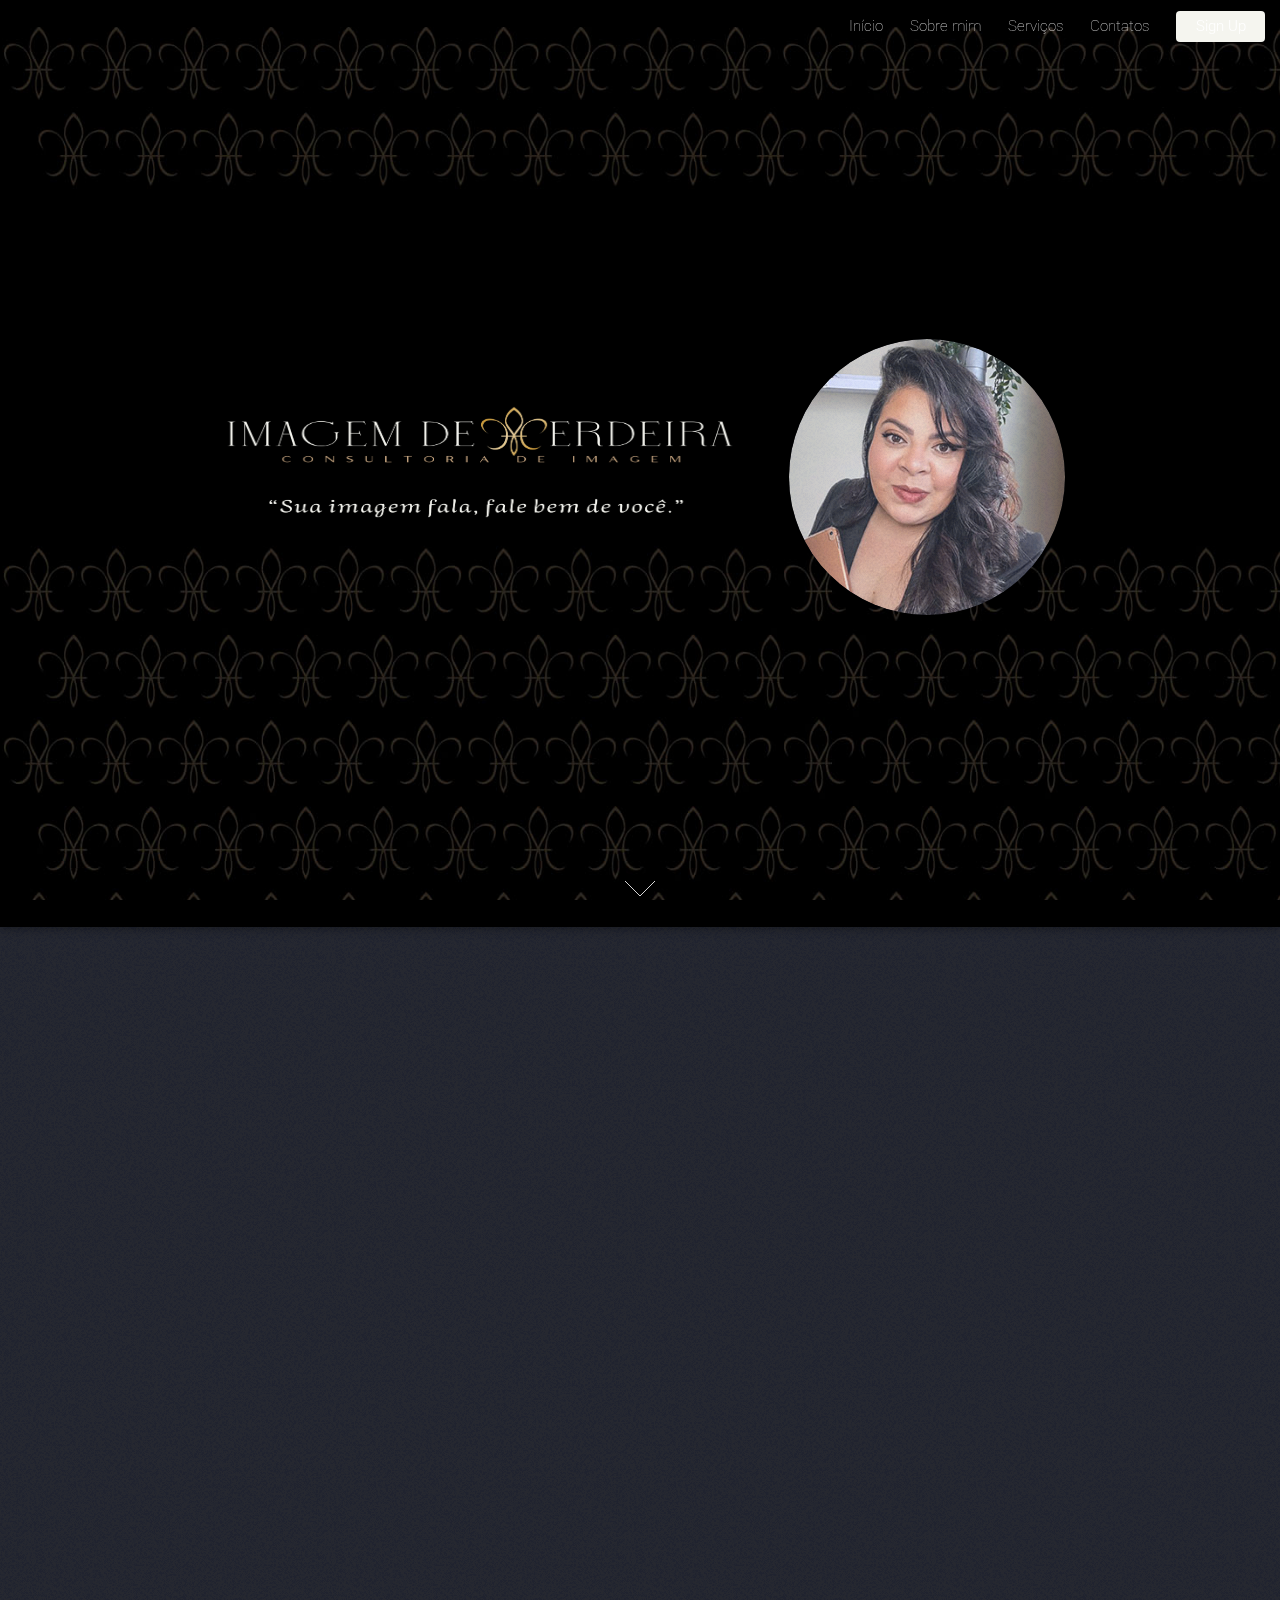
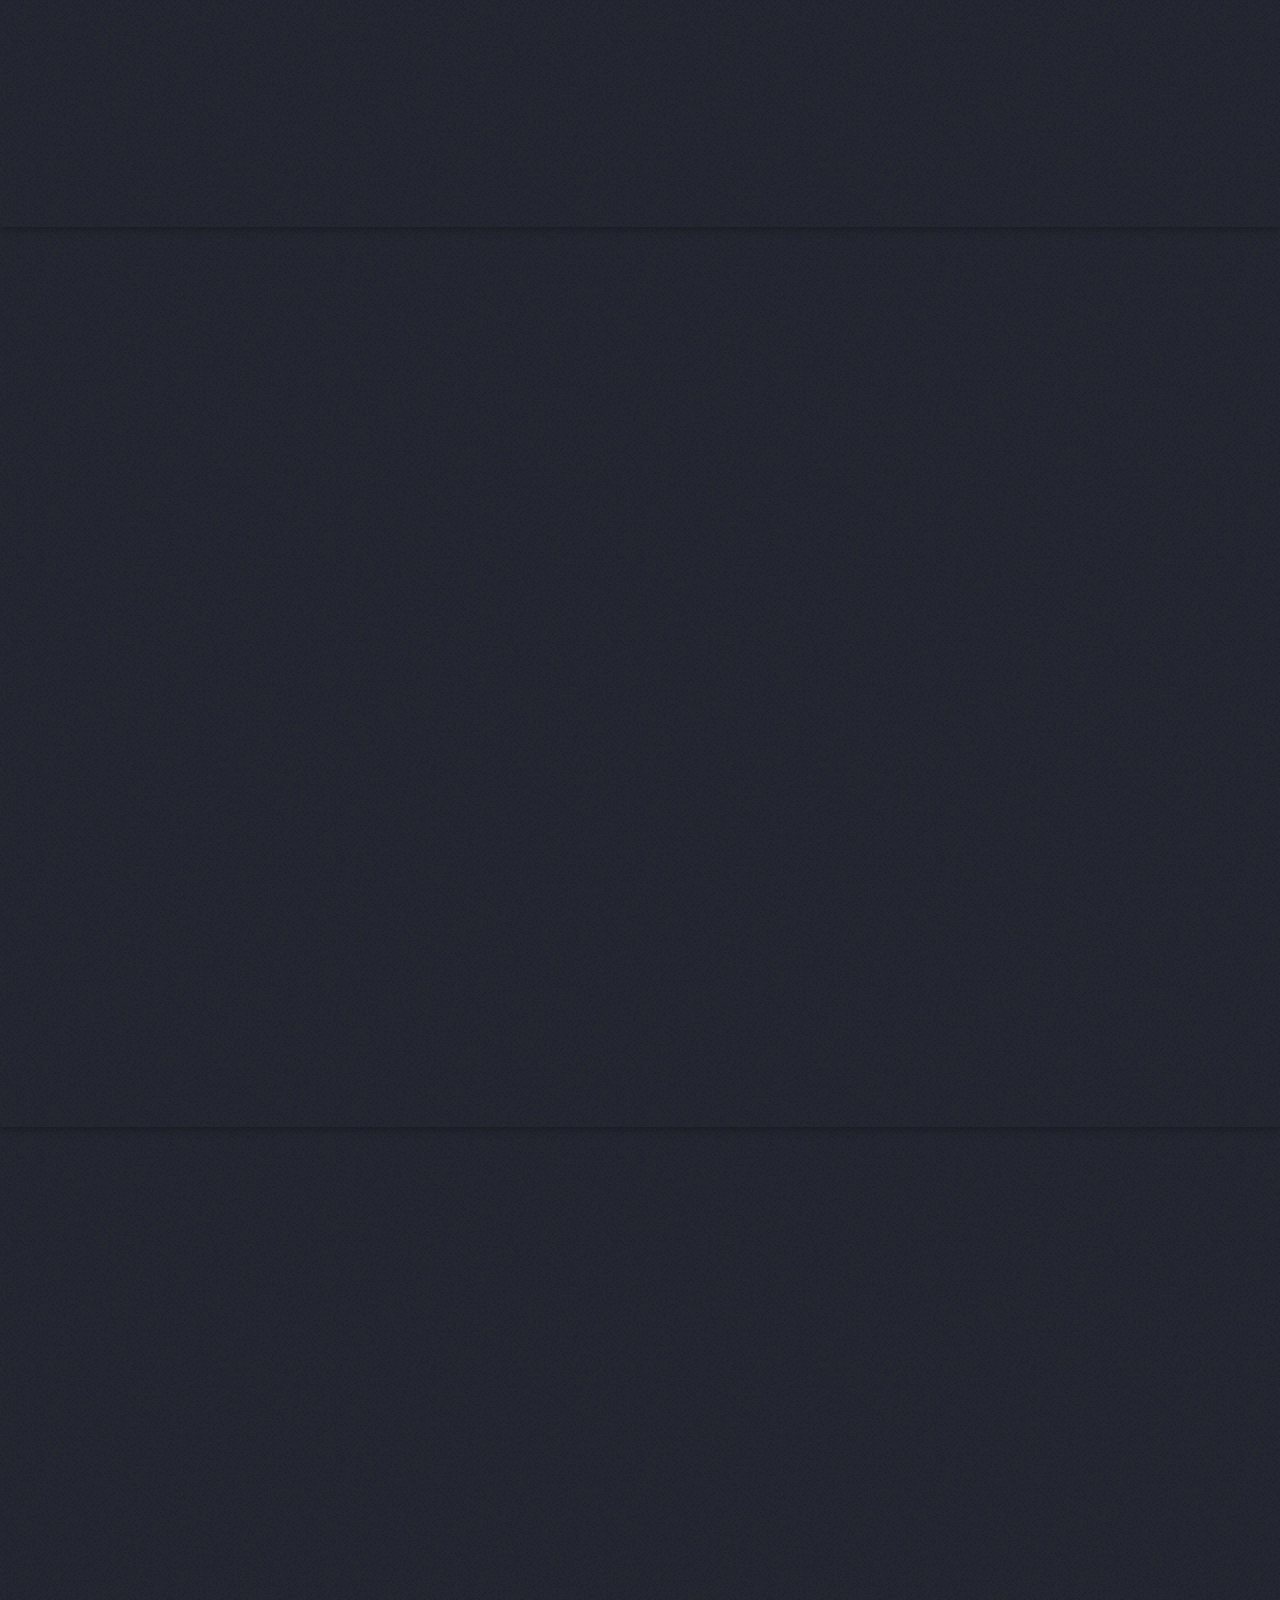
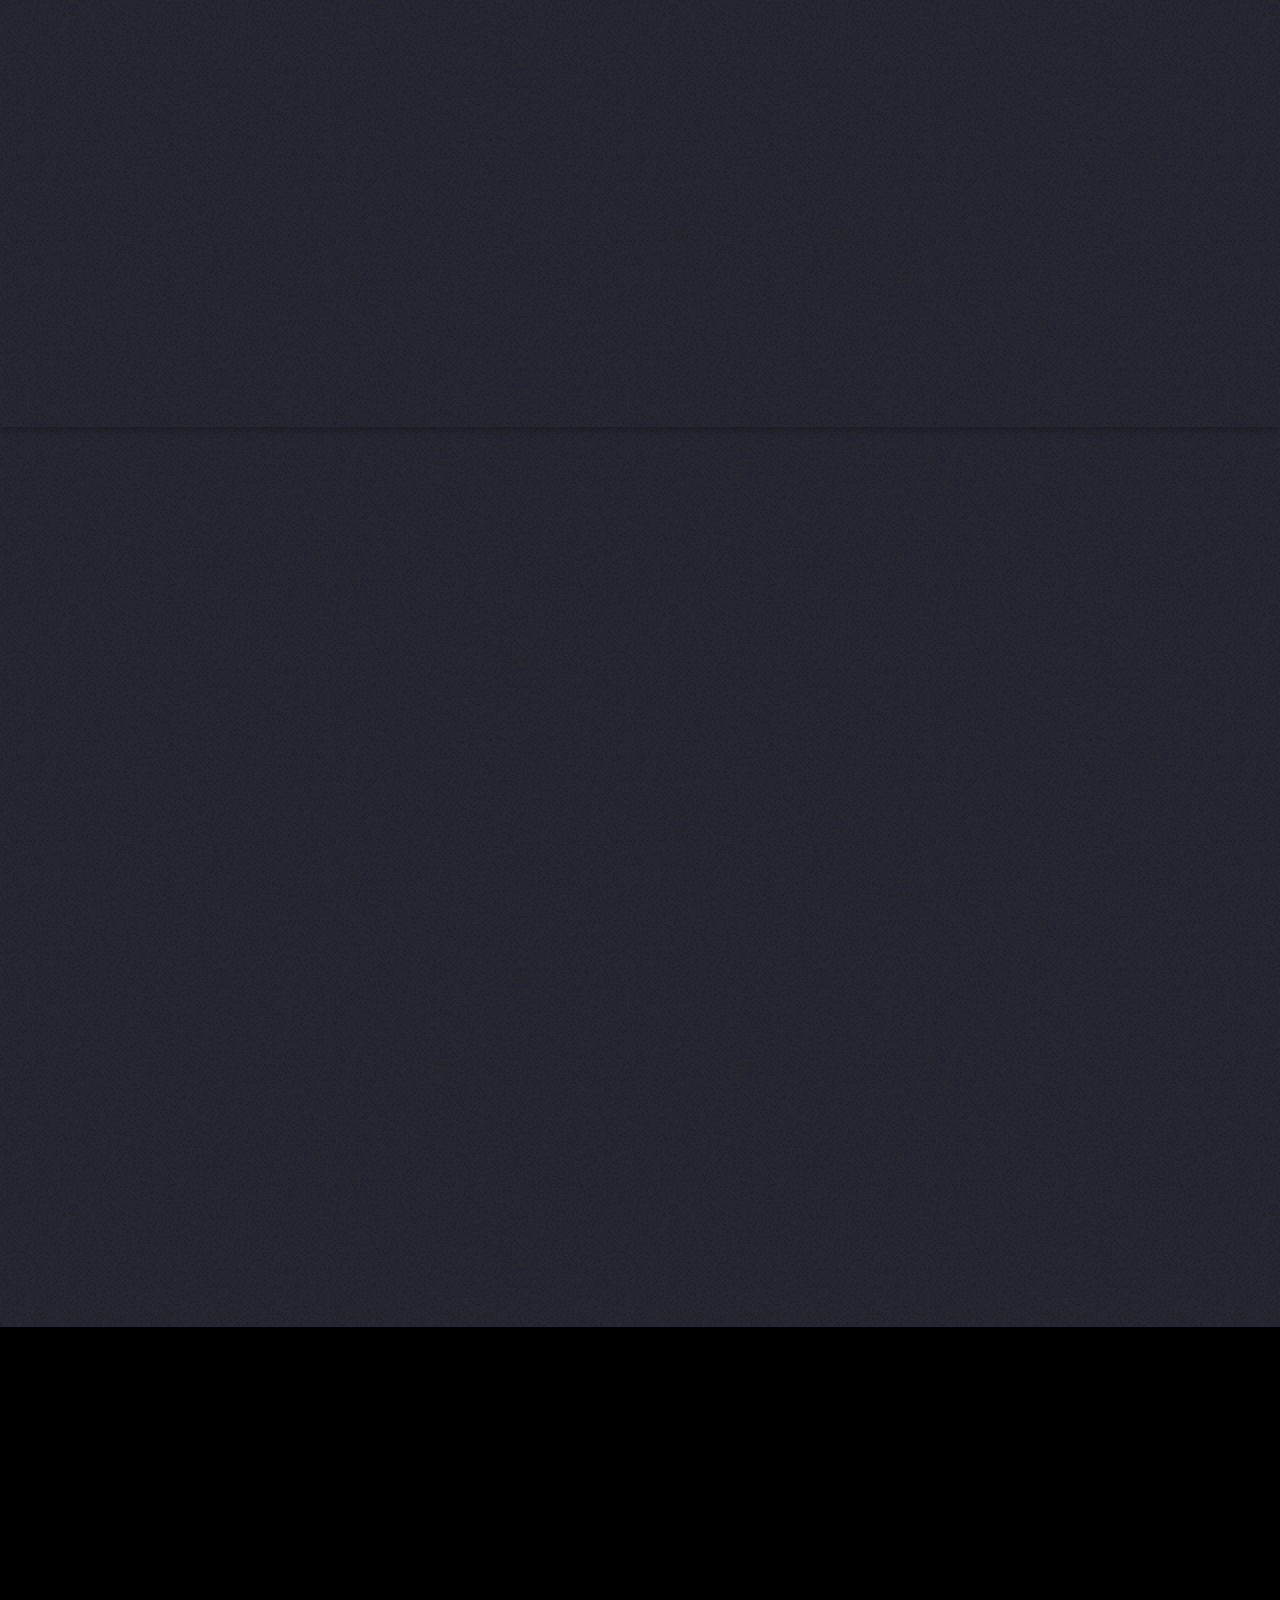
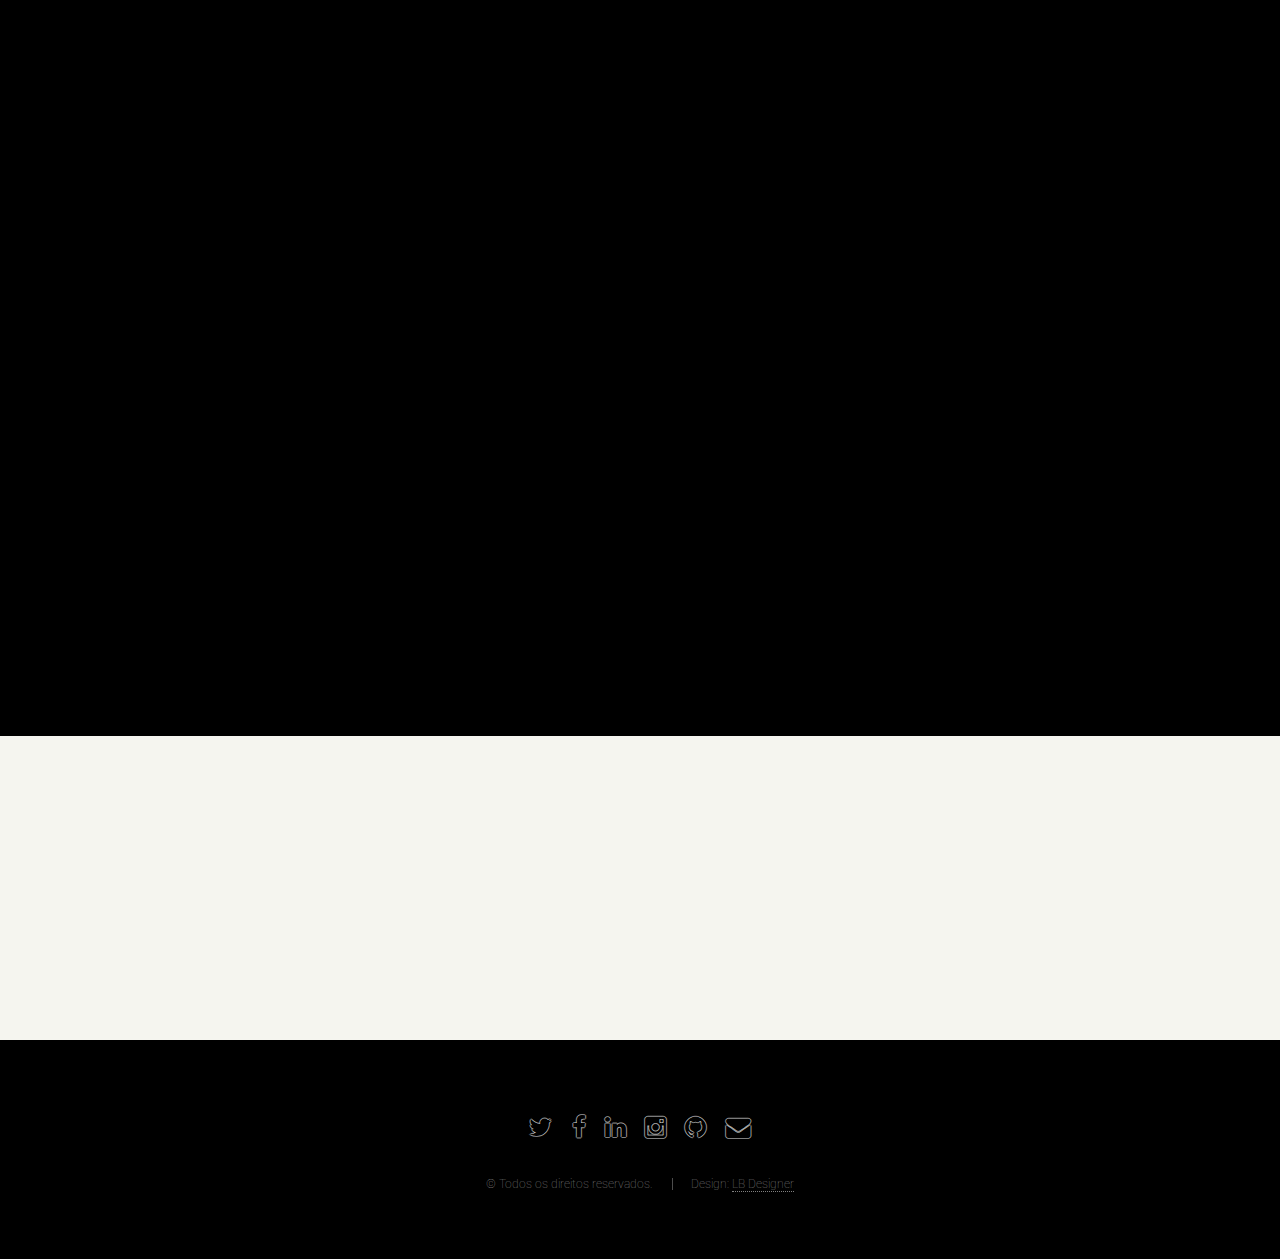
==== commit 700105d2: "Update index.html" ====
--- a/index.html
+++ b/index.html
@@ -72,10 +72,10 @@
 
 
 					<header>
-<div class="col-12 col-md-6"><img src="images/logo-default-346x62.png" alt="" width="346" height="62"/></div>
+<div class="col-12 col-md-6"><img src="images/logo-default-346x62.png" alt="" width="519" height="62"/></div>
 
 						<h2></h2>
-				<div class="col-12 col-md-6"><img src="images/logo-default-346x6202.png" alt="" width="346" height="62"/></div>
+				<div class="col-12 col-md-6"><img src="images/logo-default-346x6202.png" alt="" width="519" height="62"/></div>
 					</header>
 
 
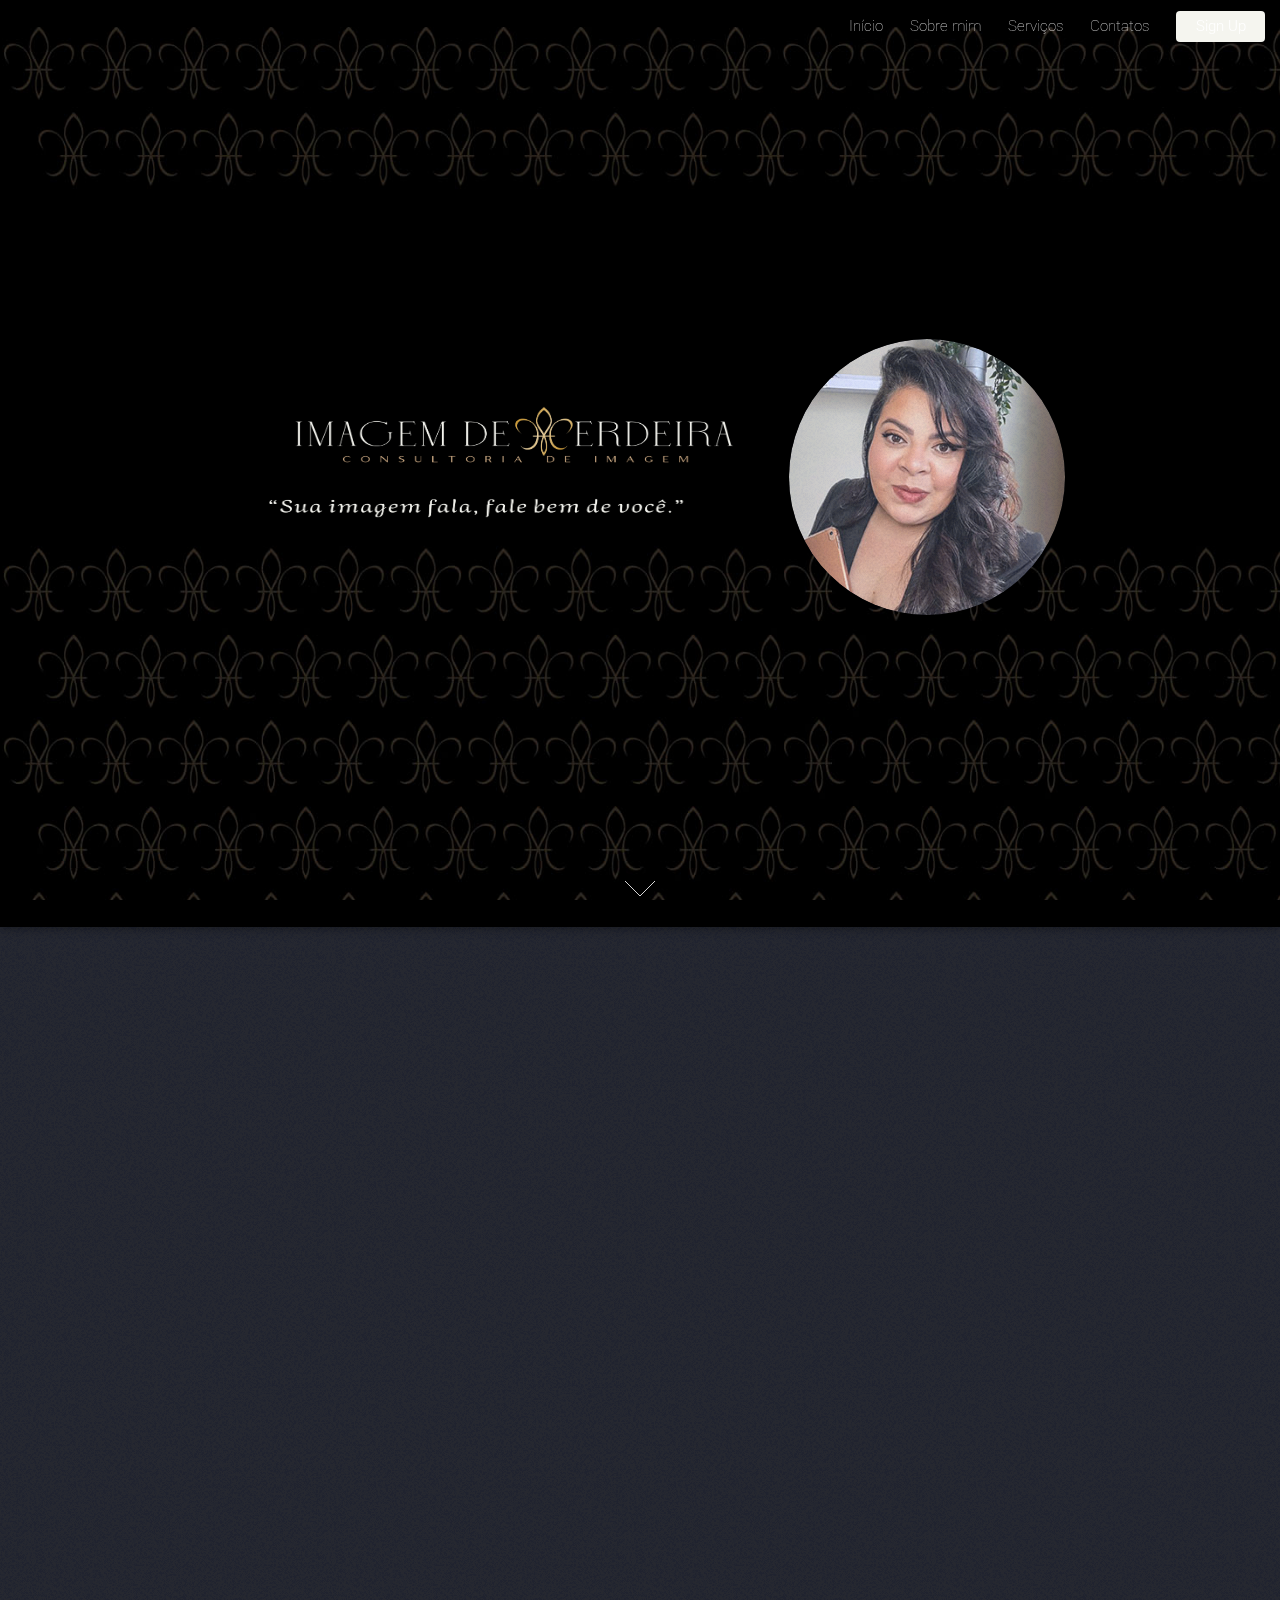
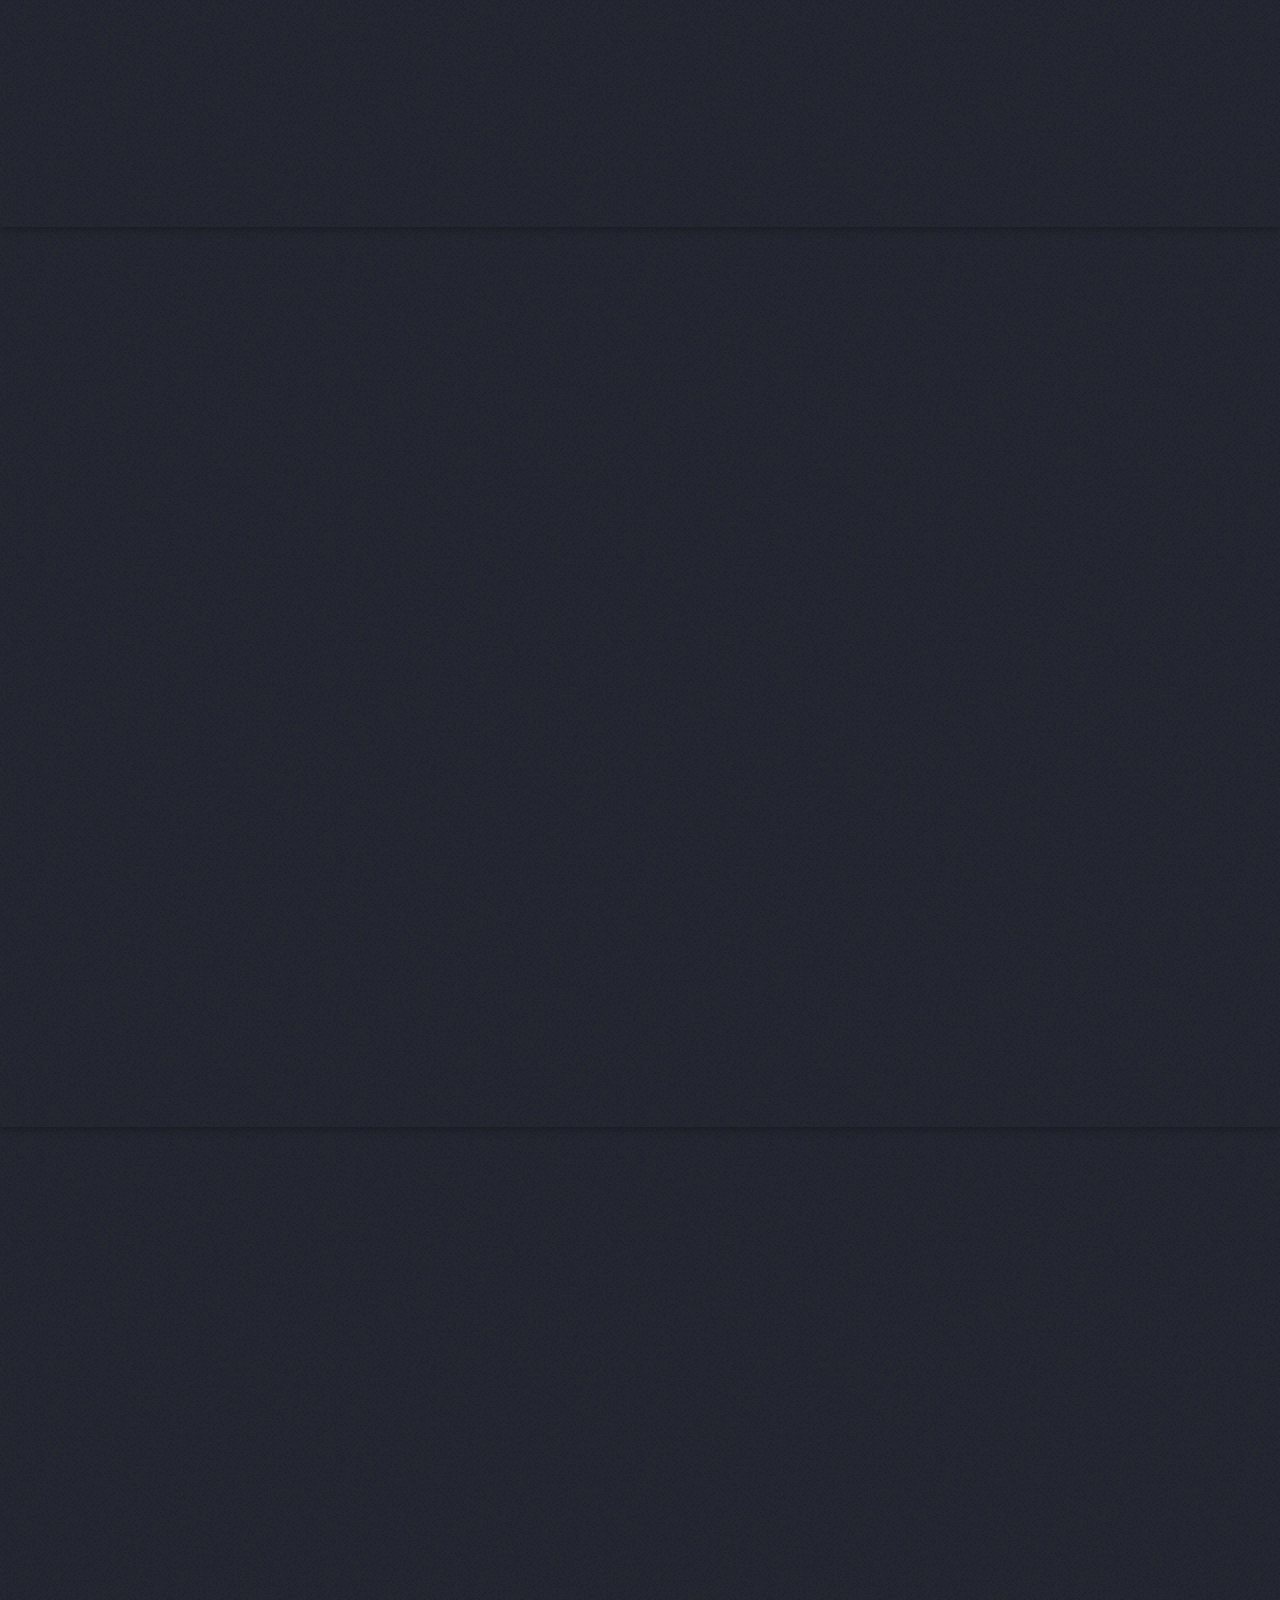
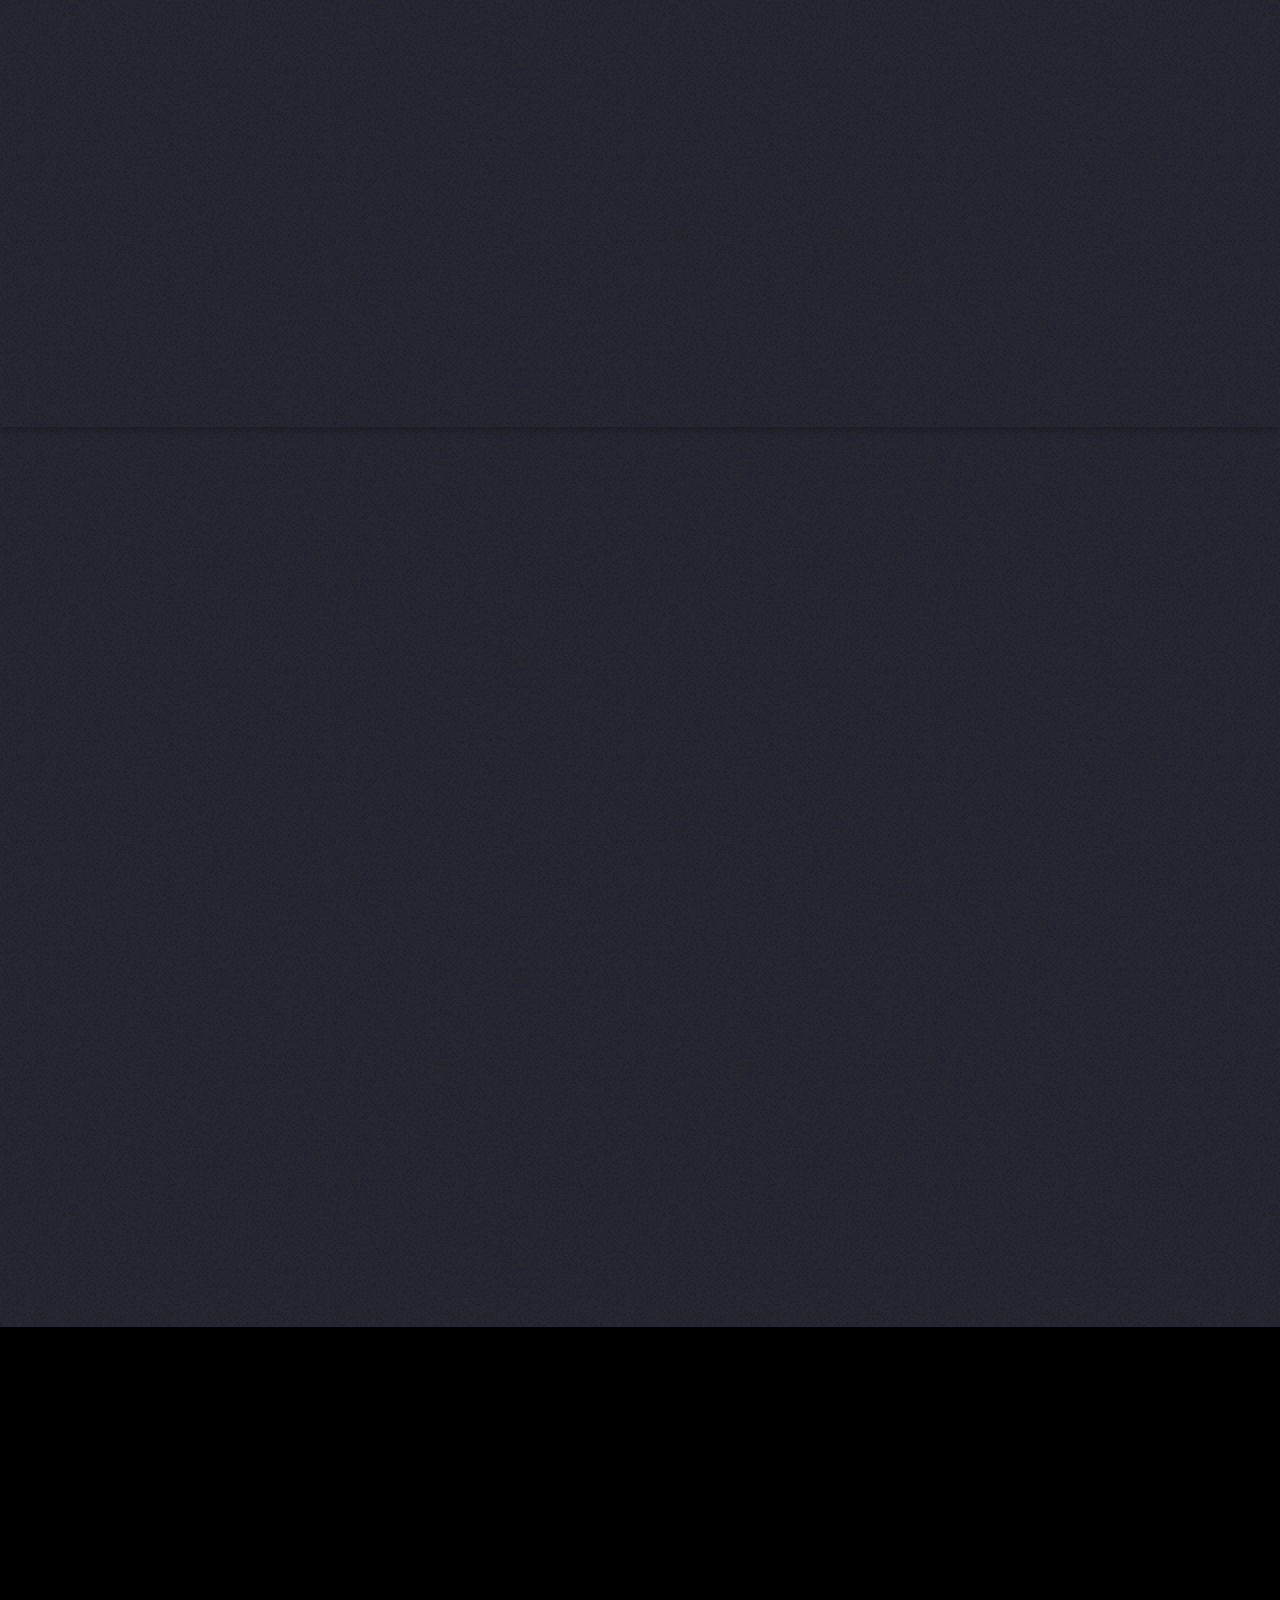
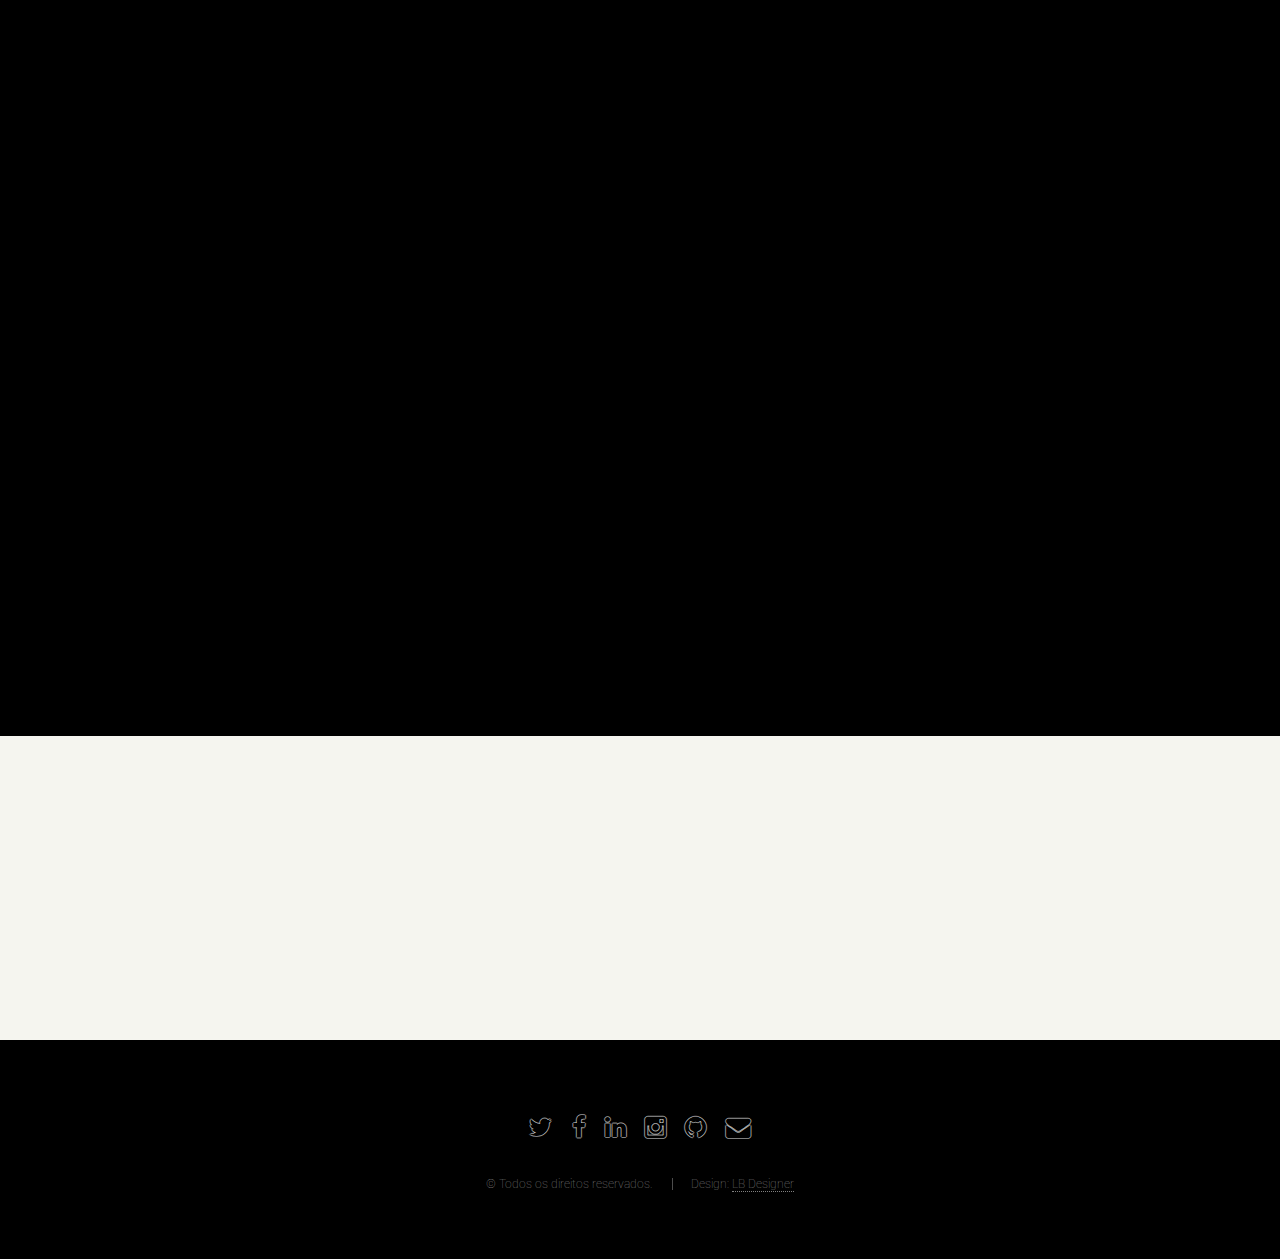
==== commit ce424a13: "Update index.html" ====
--- a/index.html
+++ b/index.html
@@ -72,7 +72,7 @@
 
 
 					<header>
-<div class="col-12 col-md-6"><img src="images/logo-default-346x62.png" alt="" width="519" height="62"/></div>
+<div class="col-12 col-md-6"><img src="images/logo-default-346x62.png" alt="" width="450" height="62"/></div>
 
 						<h2></h2>
 				<div class="col-12 col-md-6"><img src="images/logo-default-346x6202.png" alt="" width="519" height="62"/></div>
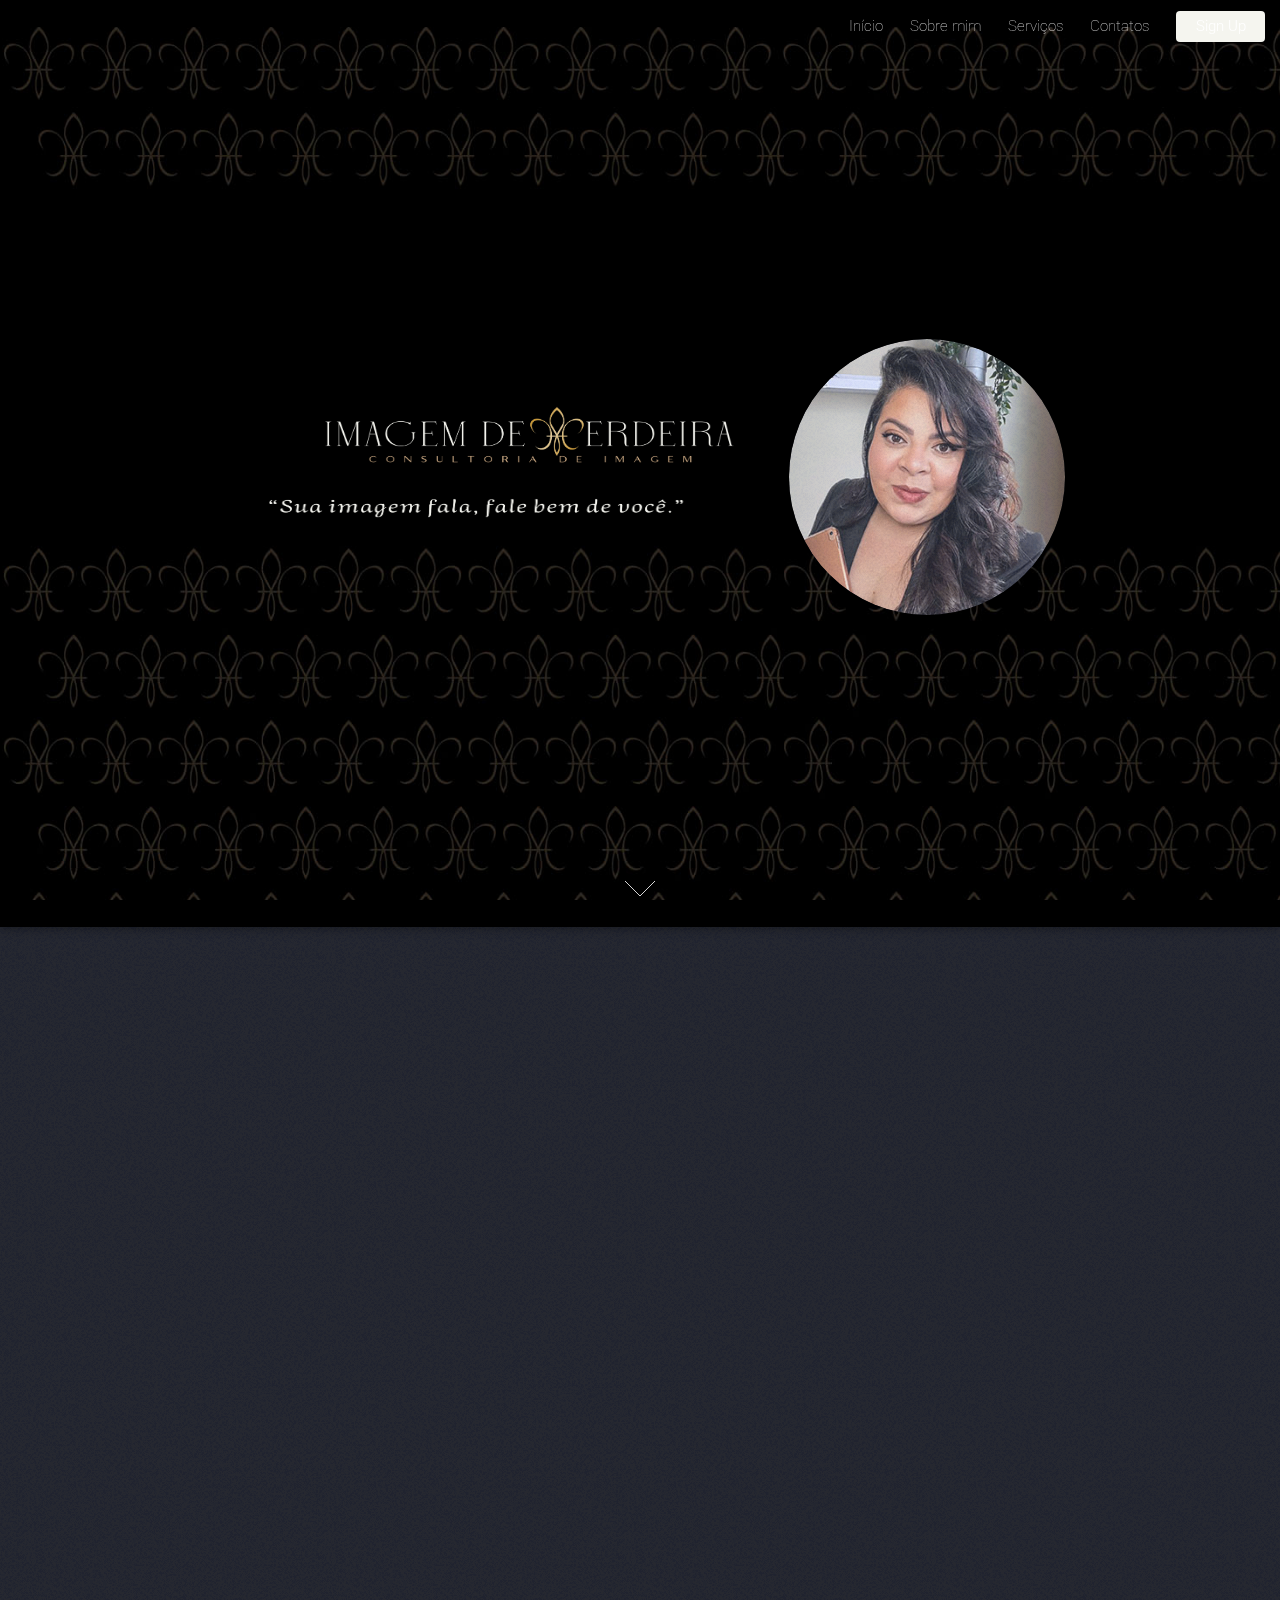
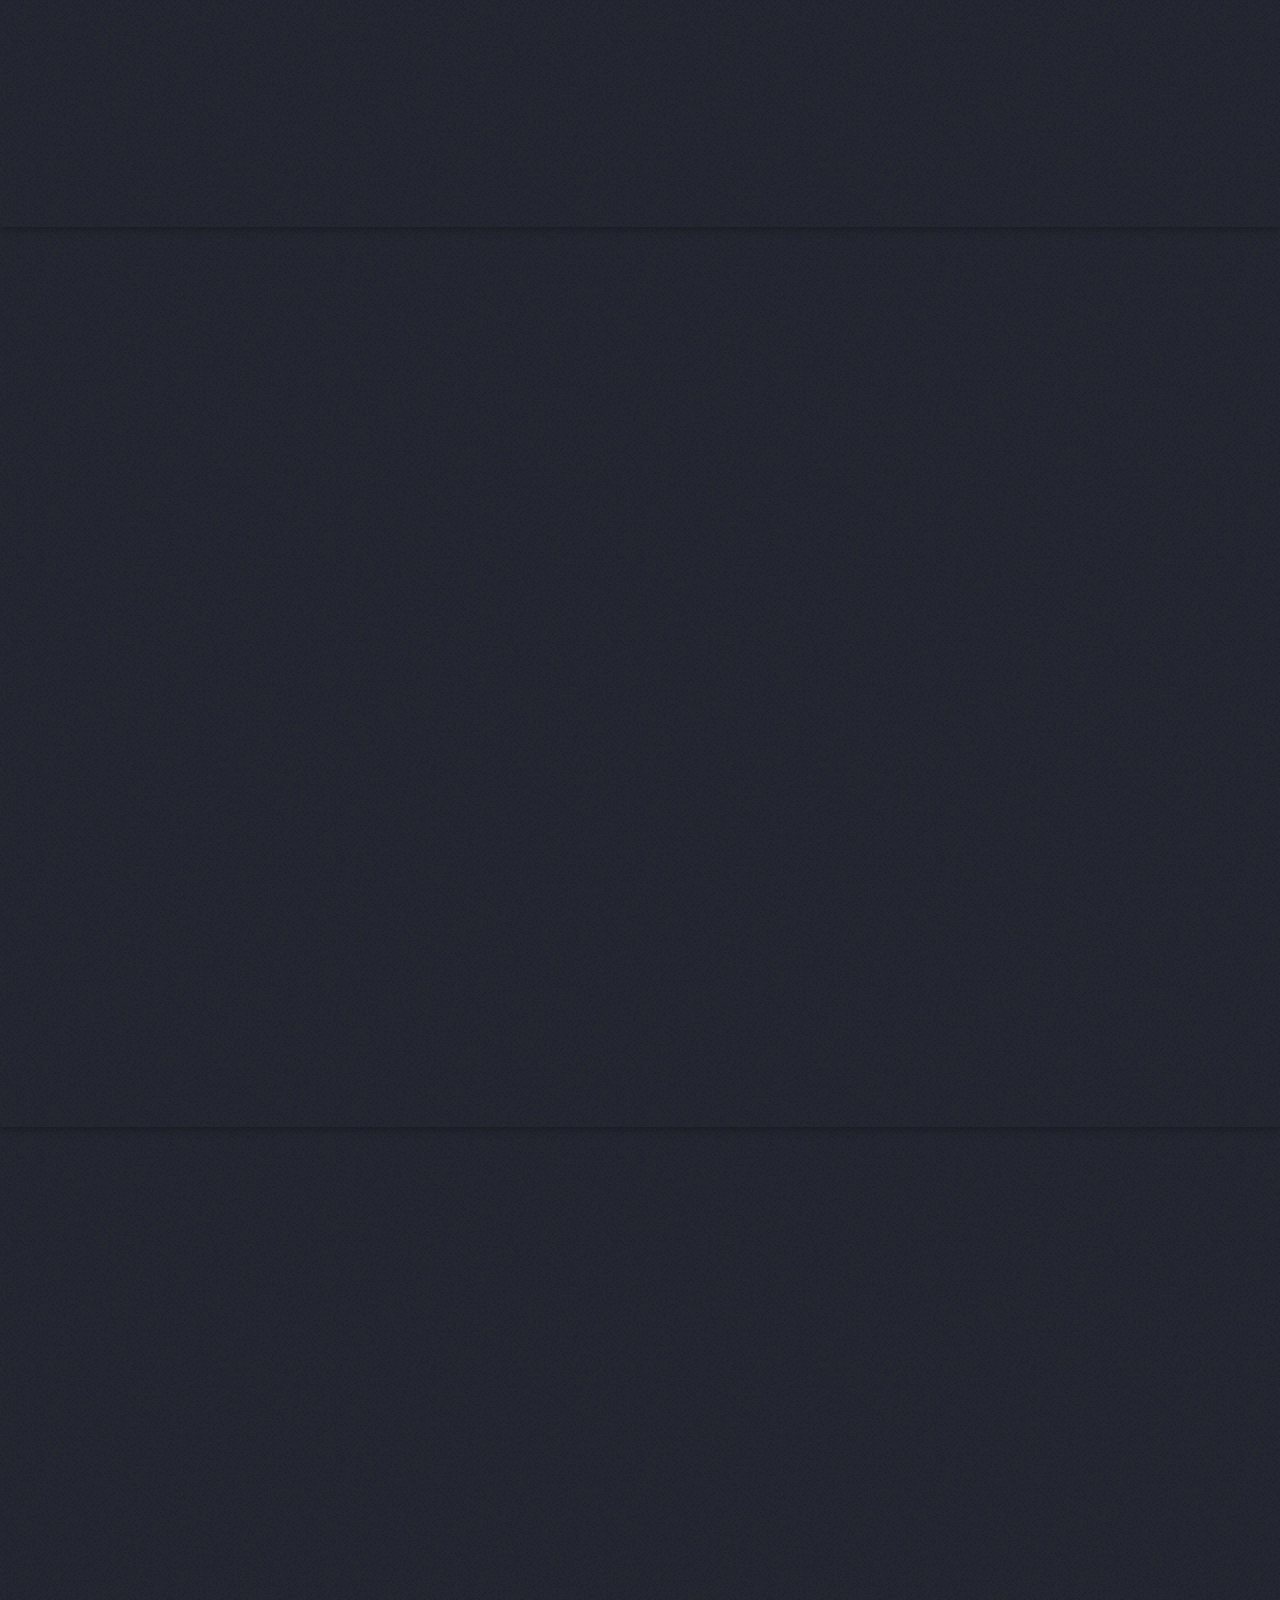
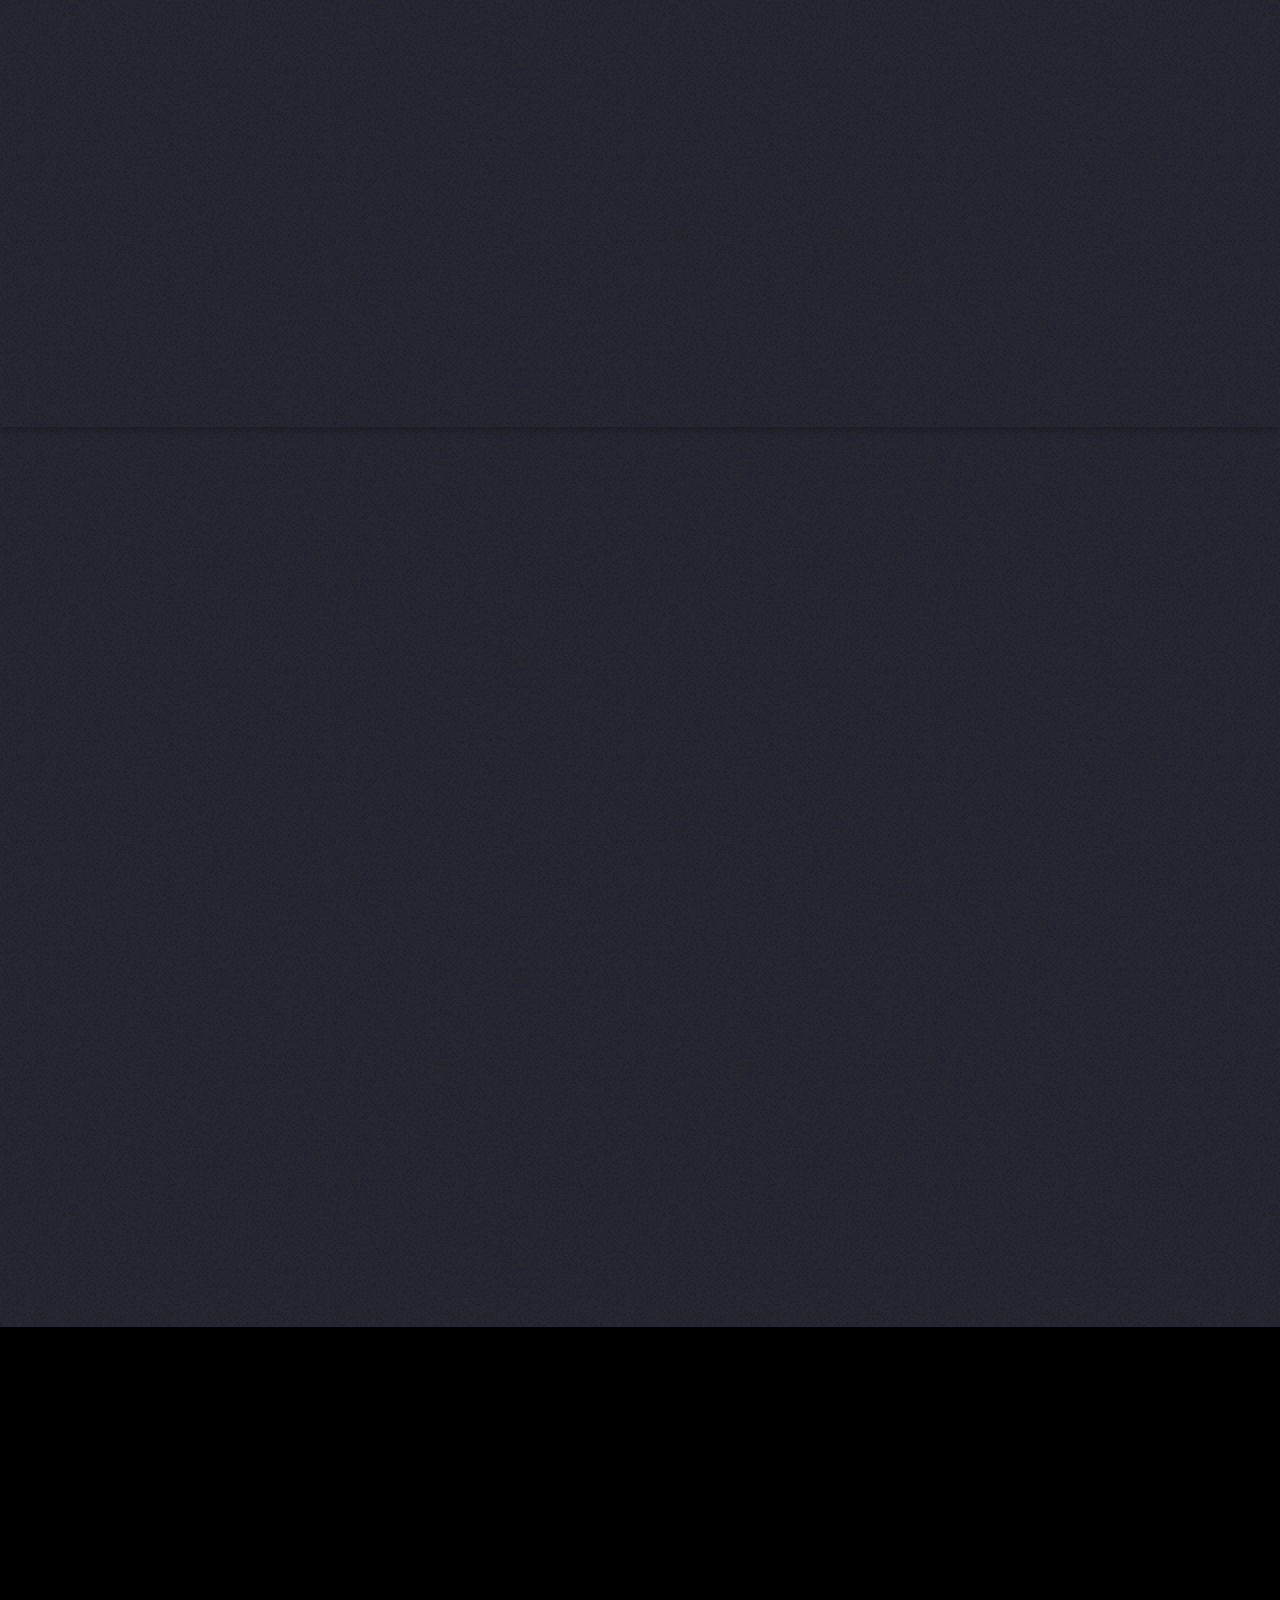
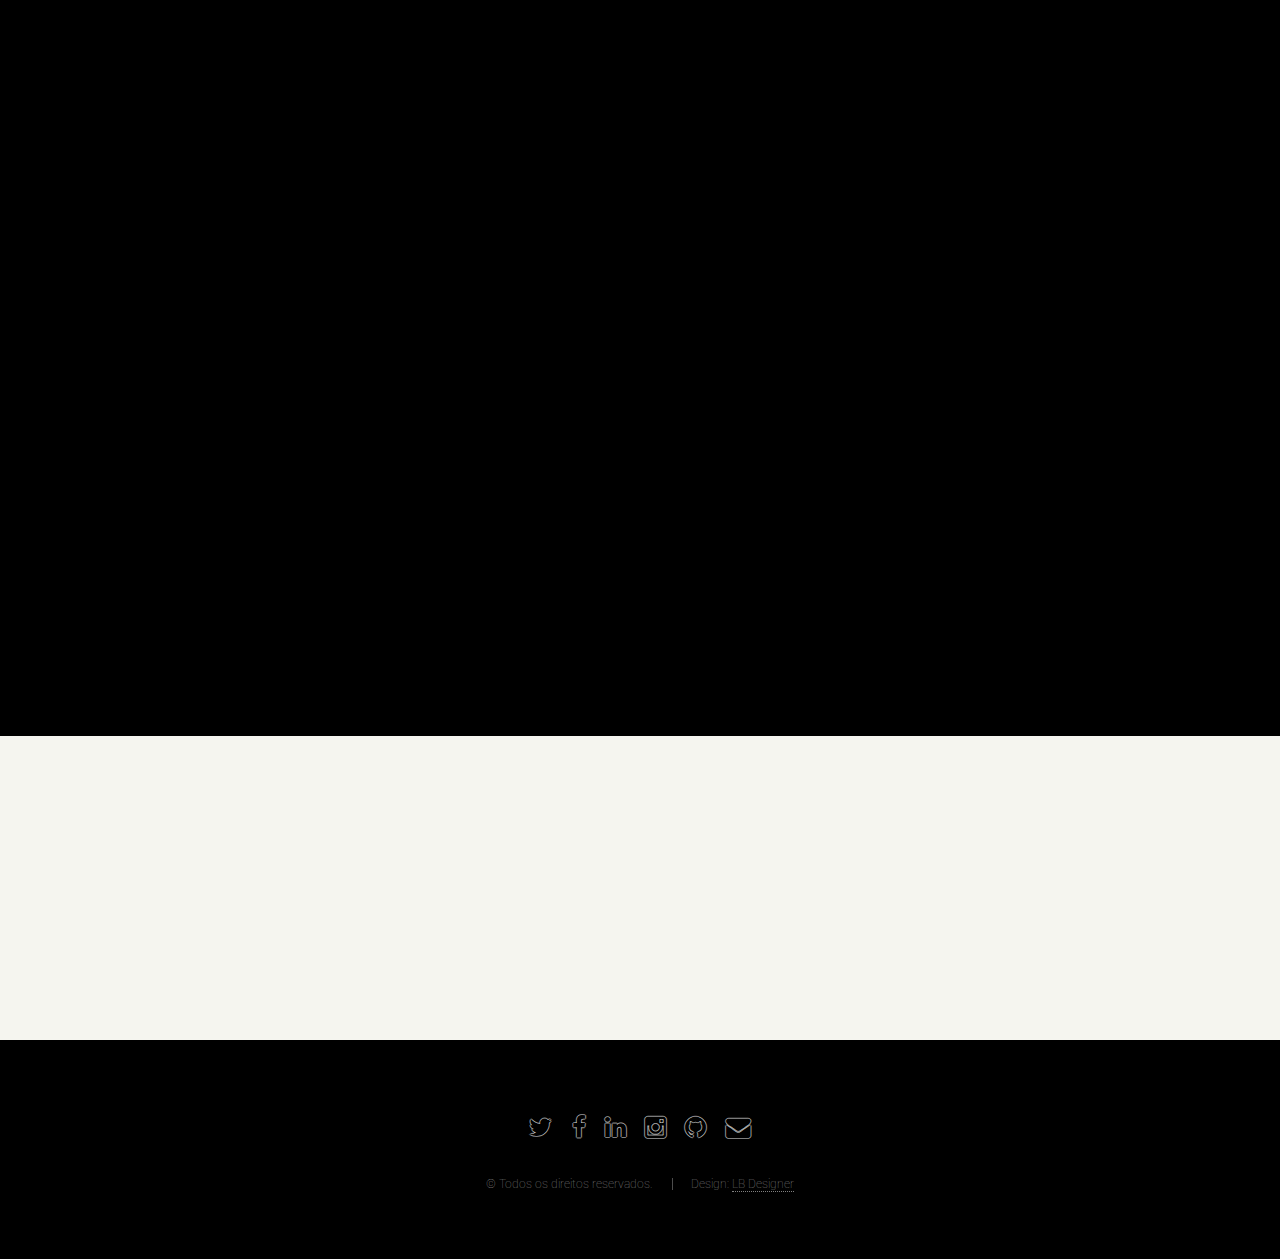
==== commit 4e393e57: "Update index.html" ====
--- a/index.html
+++ b/index.html
@@ -72,7 +72,7 @@
 
 
 					<header>
-<div class="col-12 col-md-6"><img src="images/logo-default-346x62.png" alt="" width="450" height="62"/></div>
+<div class="col-12 col-md-6"><img src="images/logo-default-346x62.png" alt="" width="420" height="62"/></div>
 
 						<h2></h2>
 				<div class="col-12 col-md-6"><img src="images/logo-default-346x6202.png" alt="" width="519" height="62"/></div>
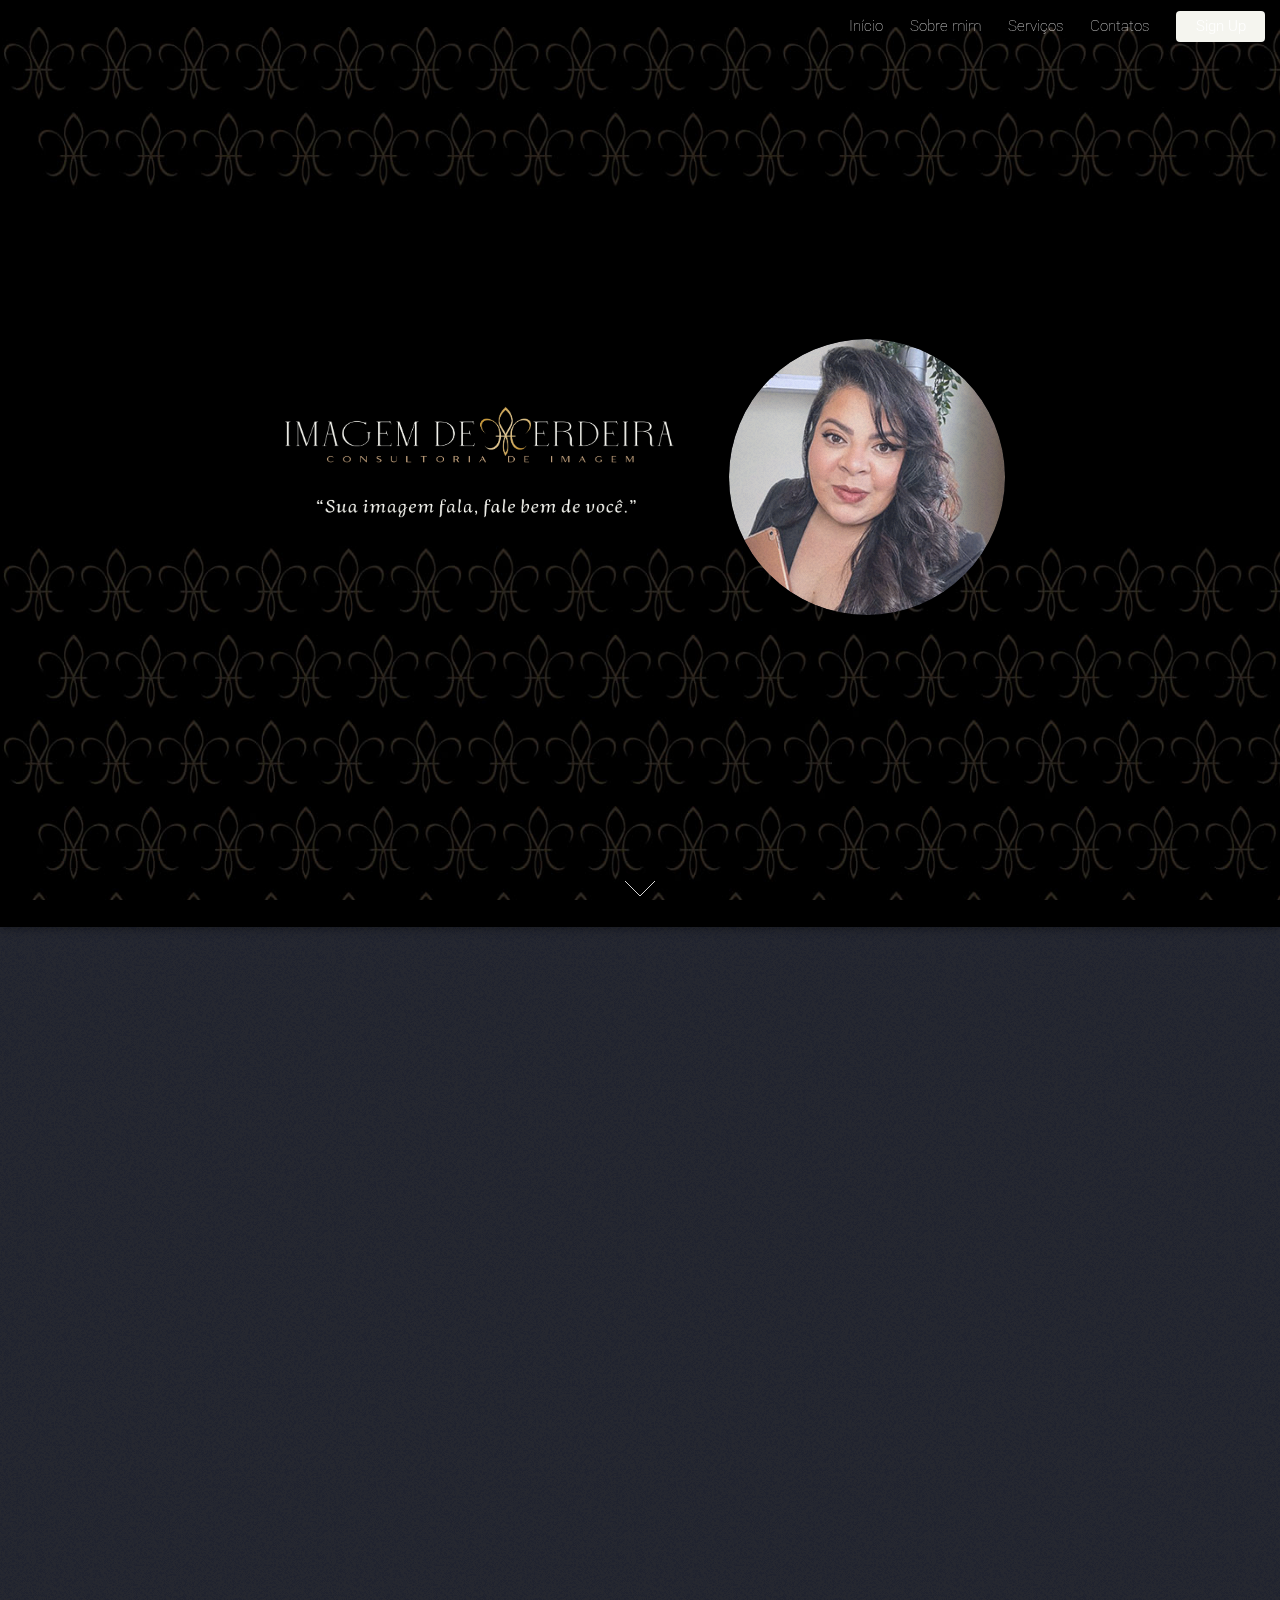
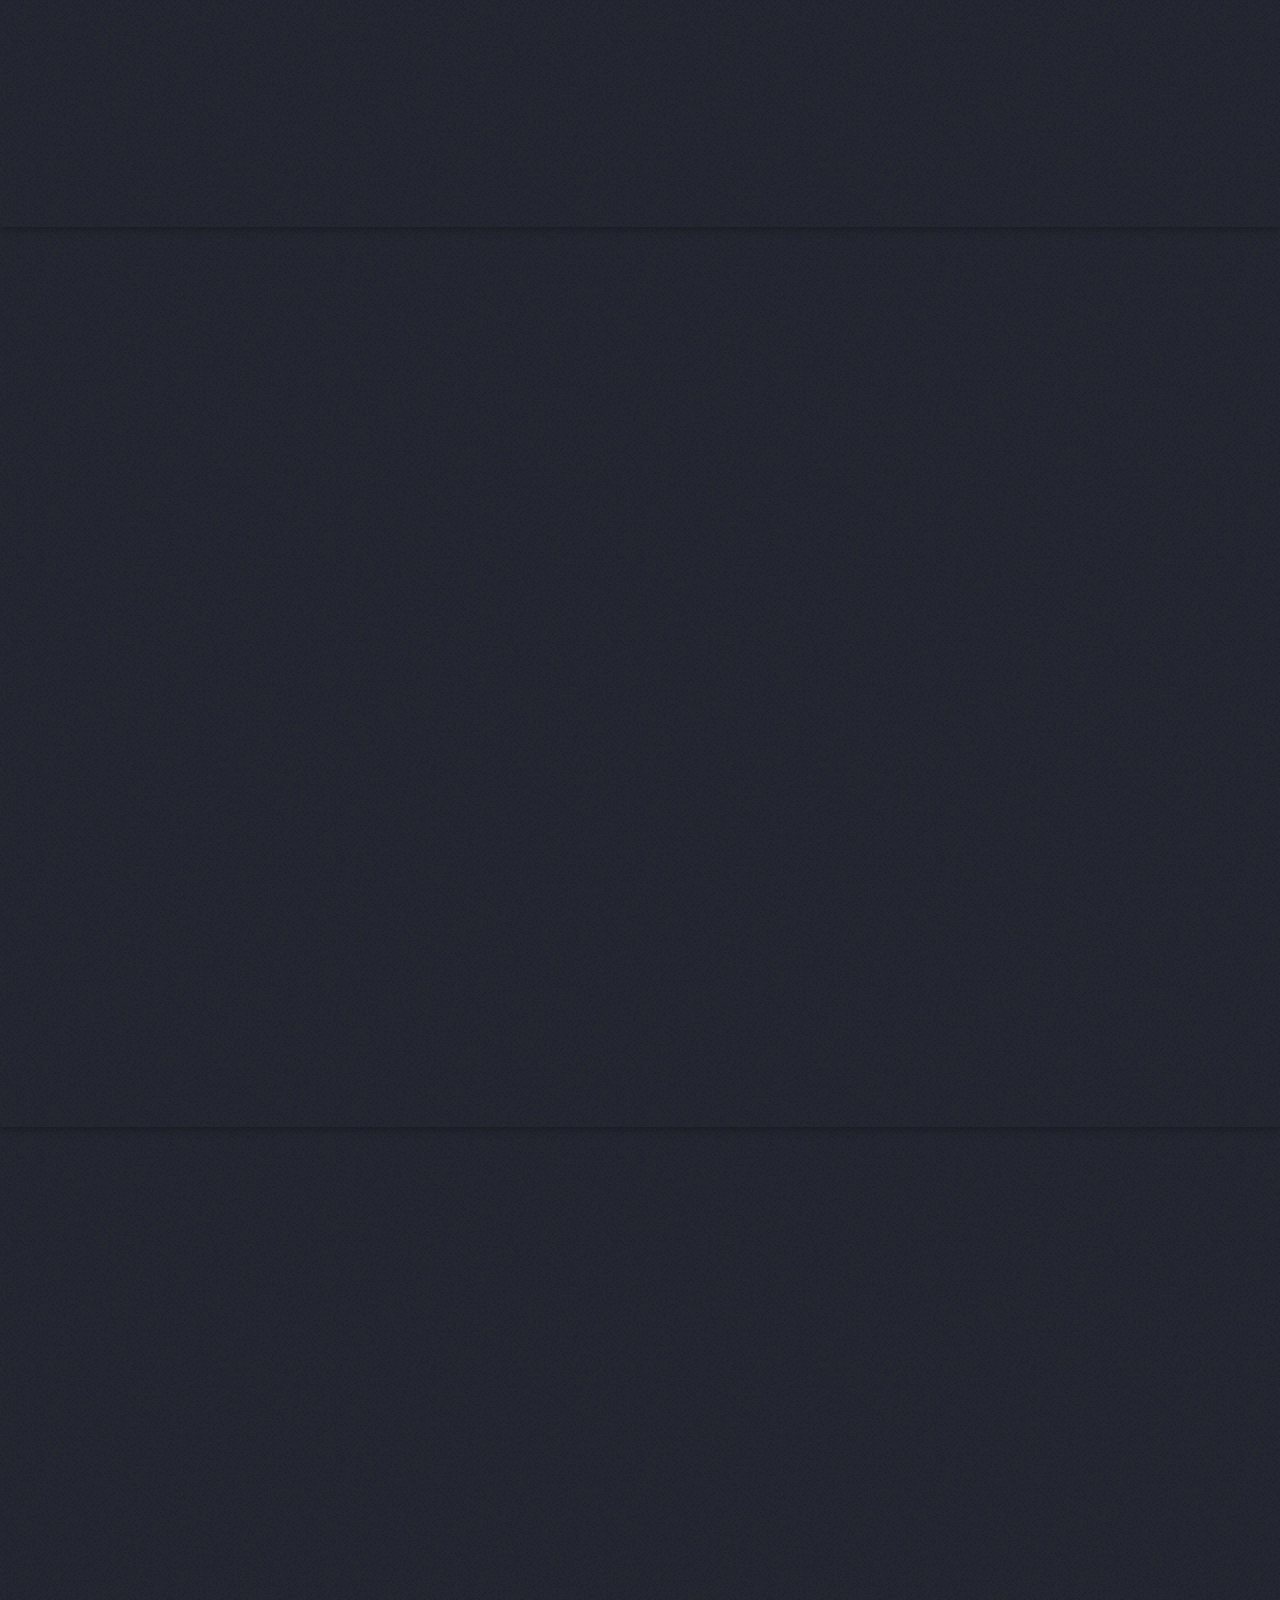
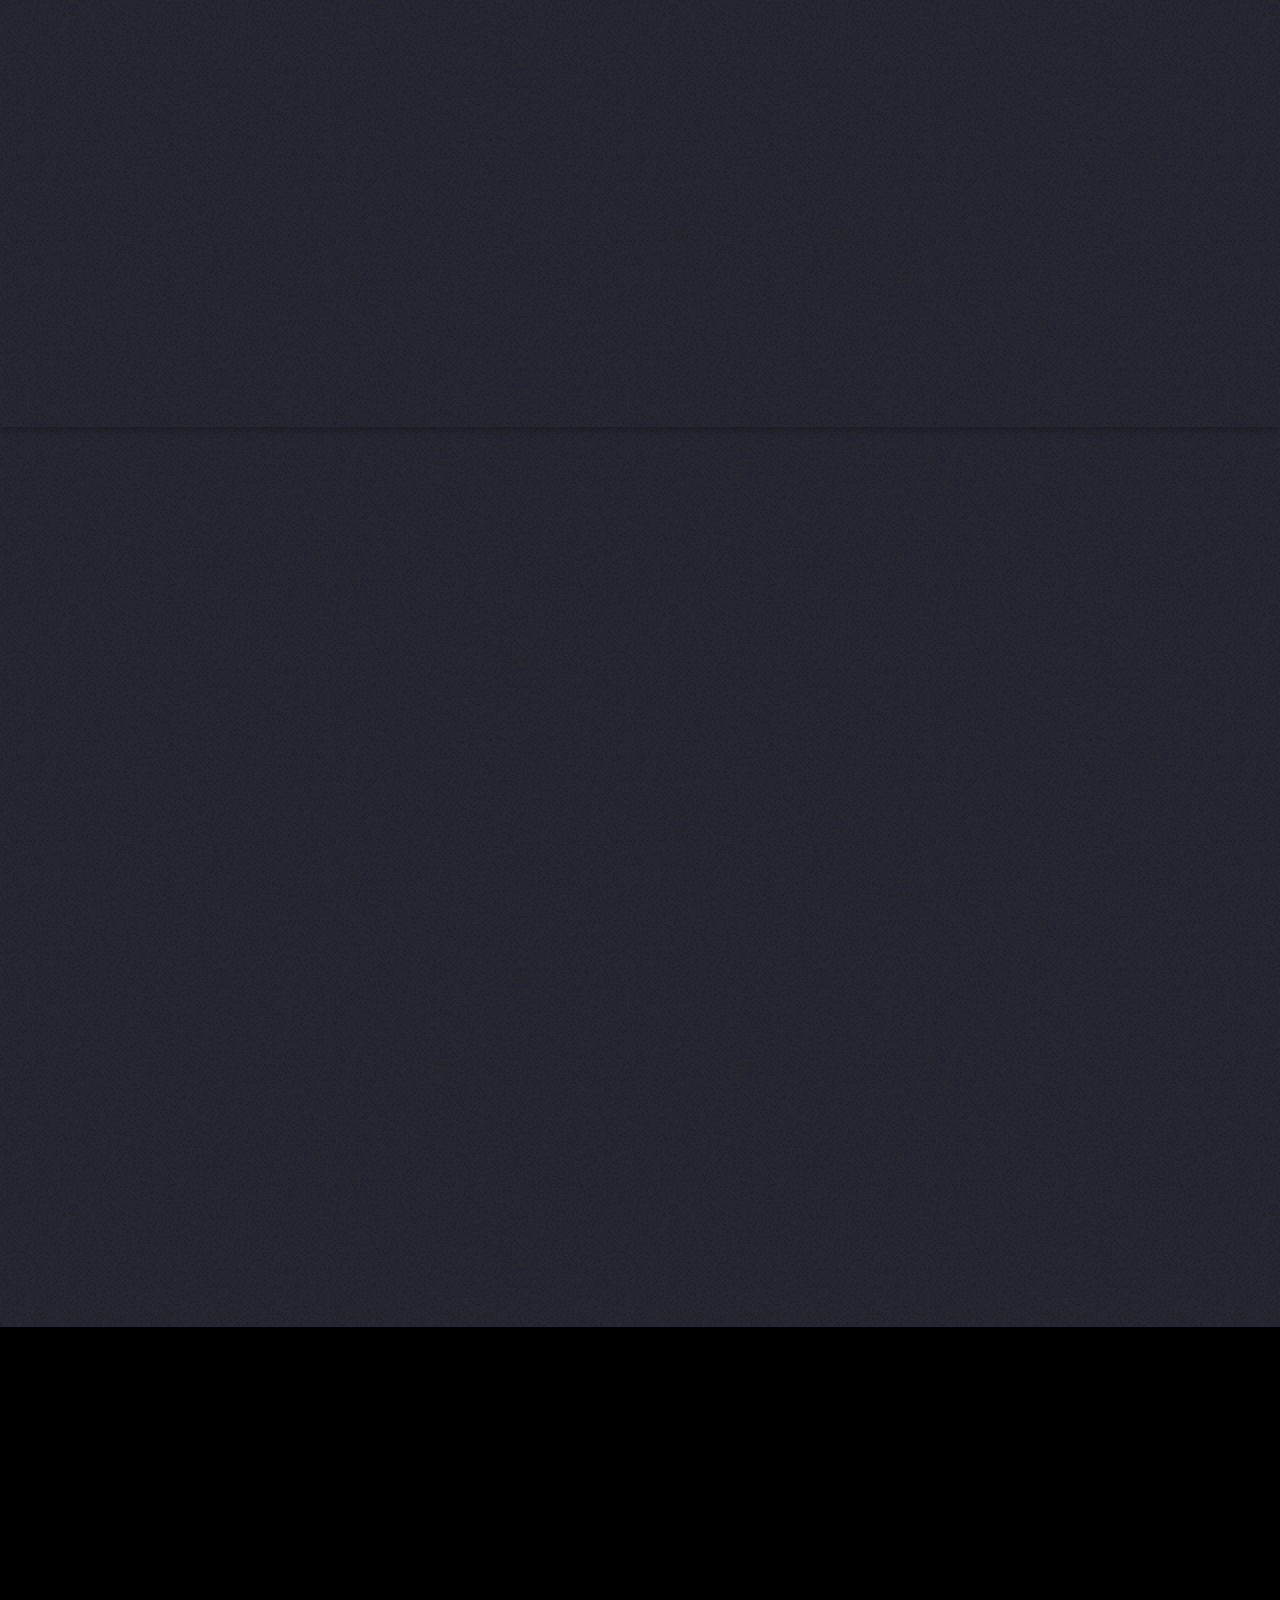
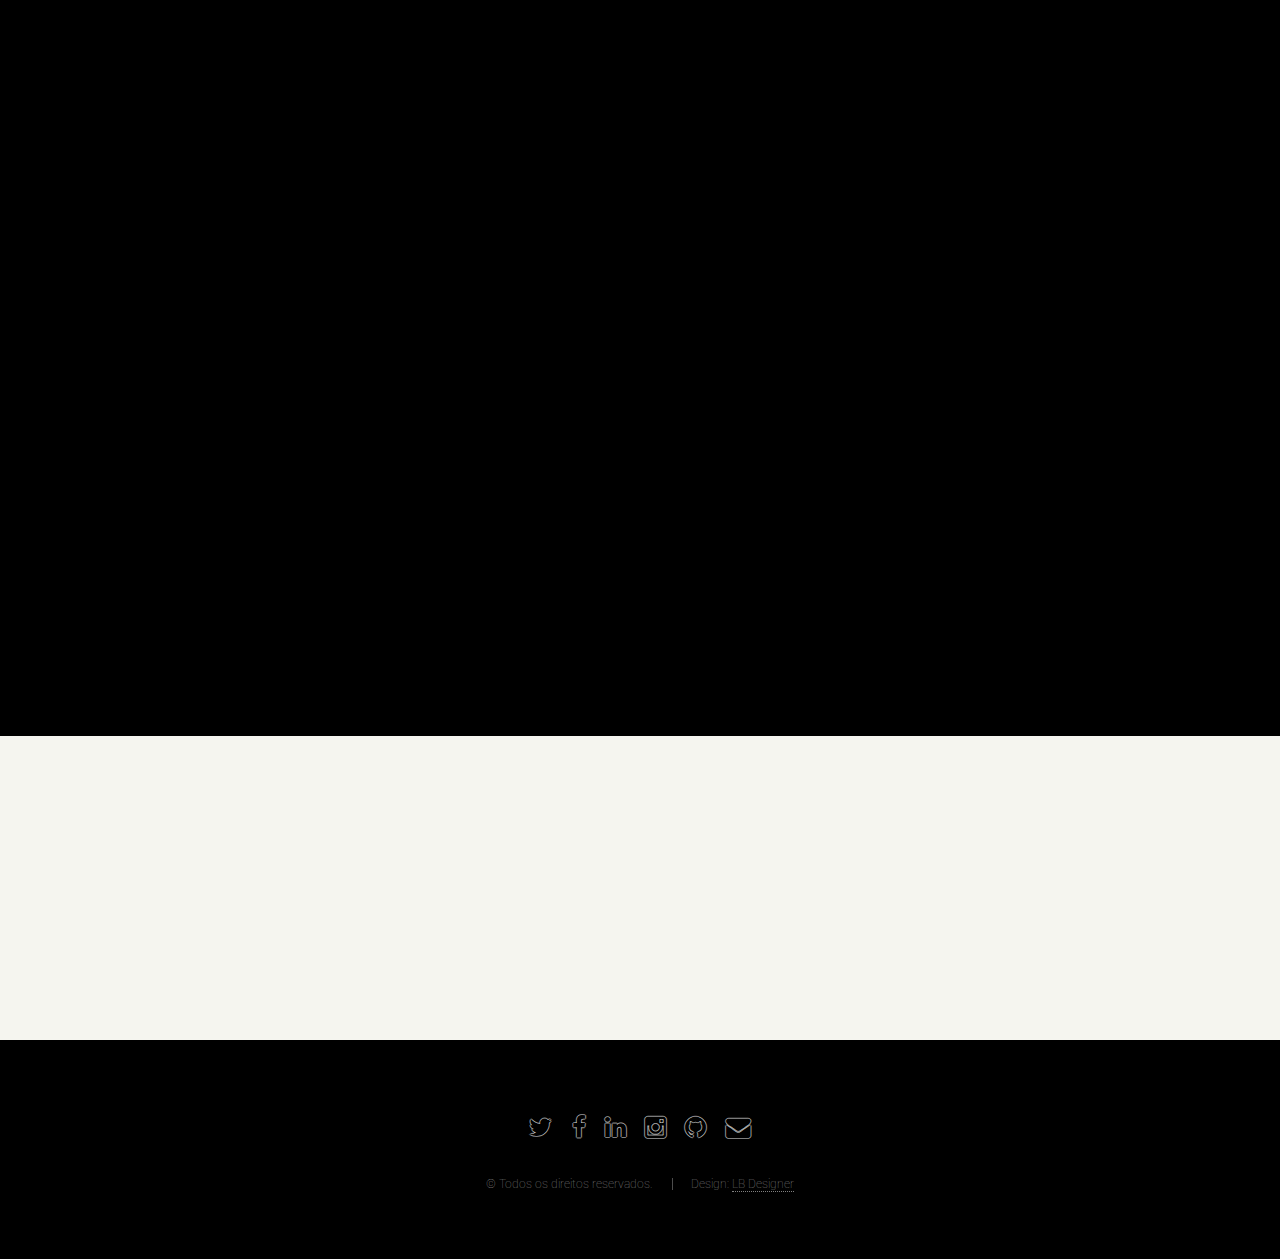
==== commit 1c5f2a56: "Update index.html" ====
--- a/index.html
+++ b/index.html
@@ -72,10 +72,10 @@
 
 
 					<header>
-<div class="col-12 col-md-6"><img src="images/logo-default-346x62.png" alt="" width="420" height="62"/></div>
+<div class="col-12 col-md-6"><img src="images/logo-default-346x62.png" alt="" width="400" height="62"/></div>
 
 						<h2></h2>
-				<div class="col-12 col-md-6"><img src="images/logo-default-346x6202.png" alt="" width="519" height="62"/></div>
+				<div class="col-12 col-md-6"><img src="images/logo-default-346x6202.png" alt="" width="400" height="62"/></div>
 					</header>
 
 
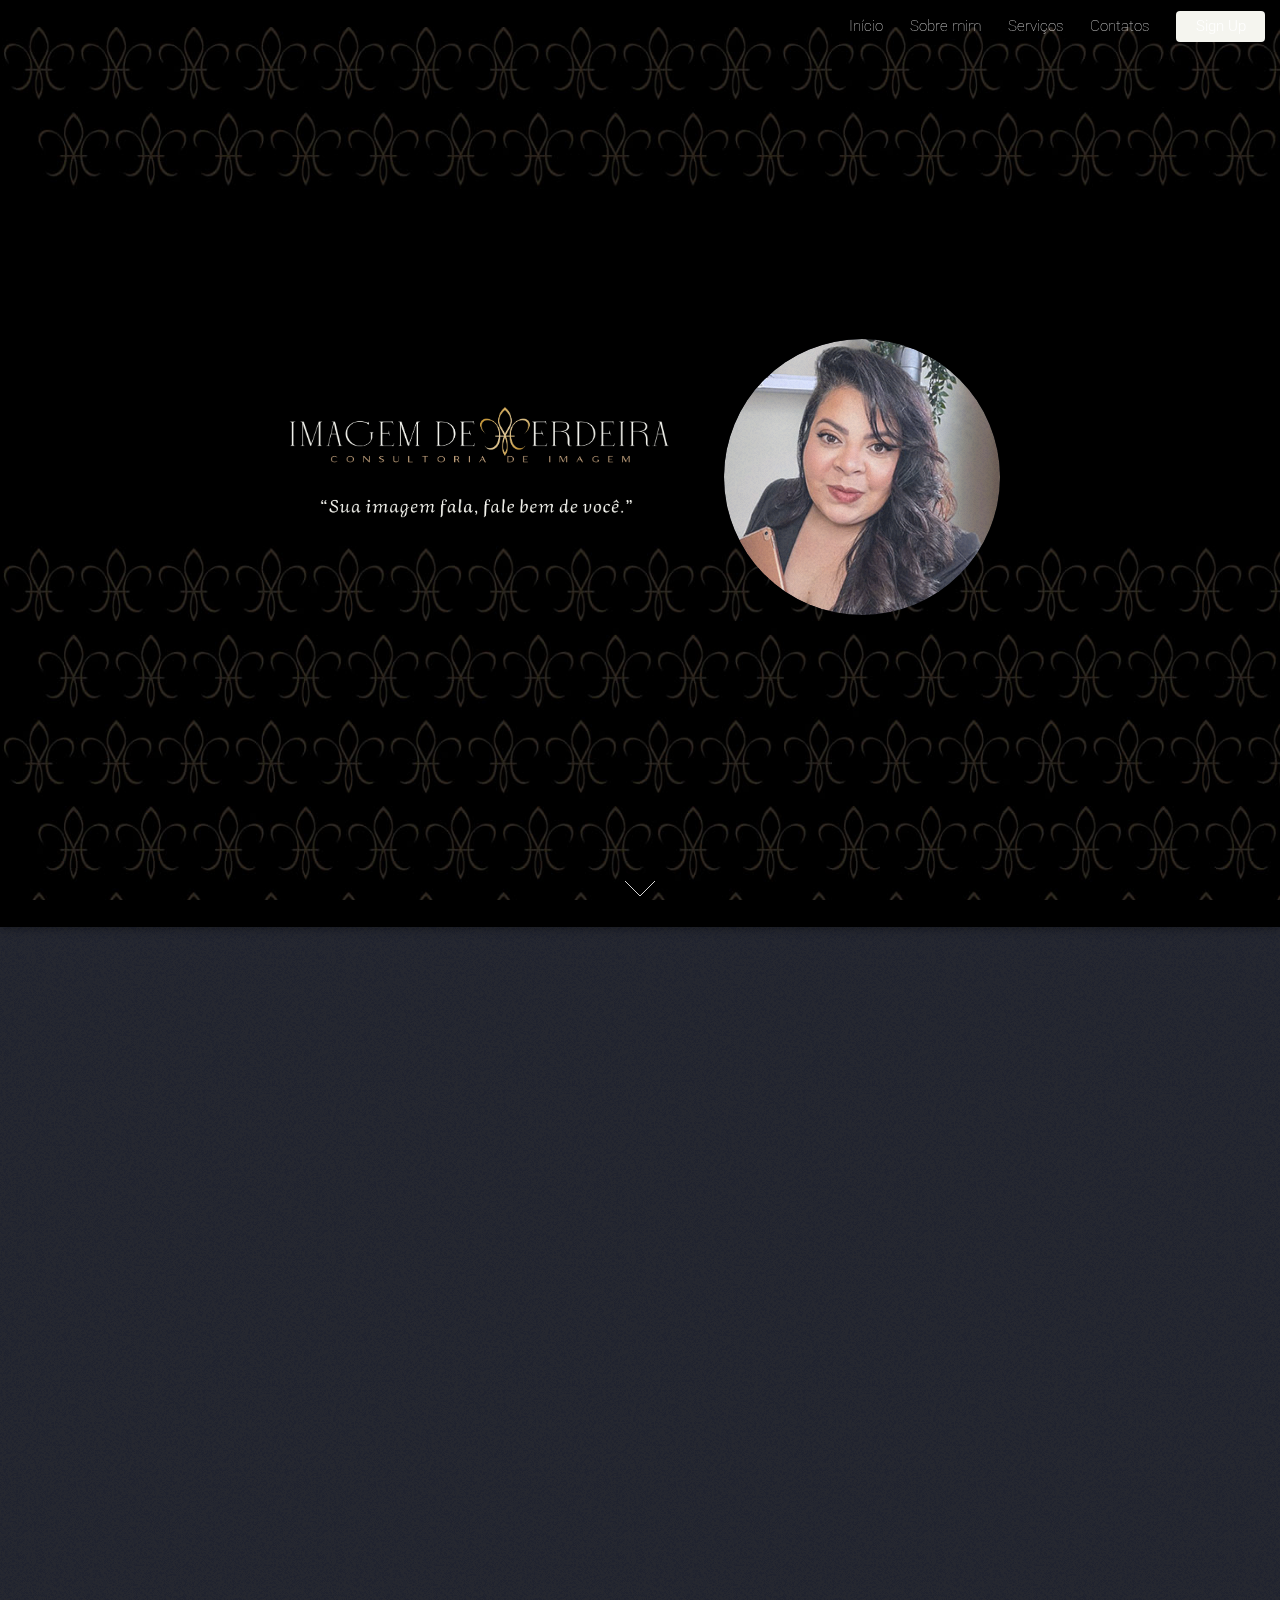
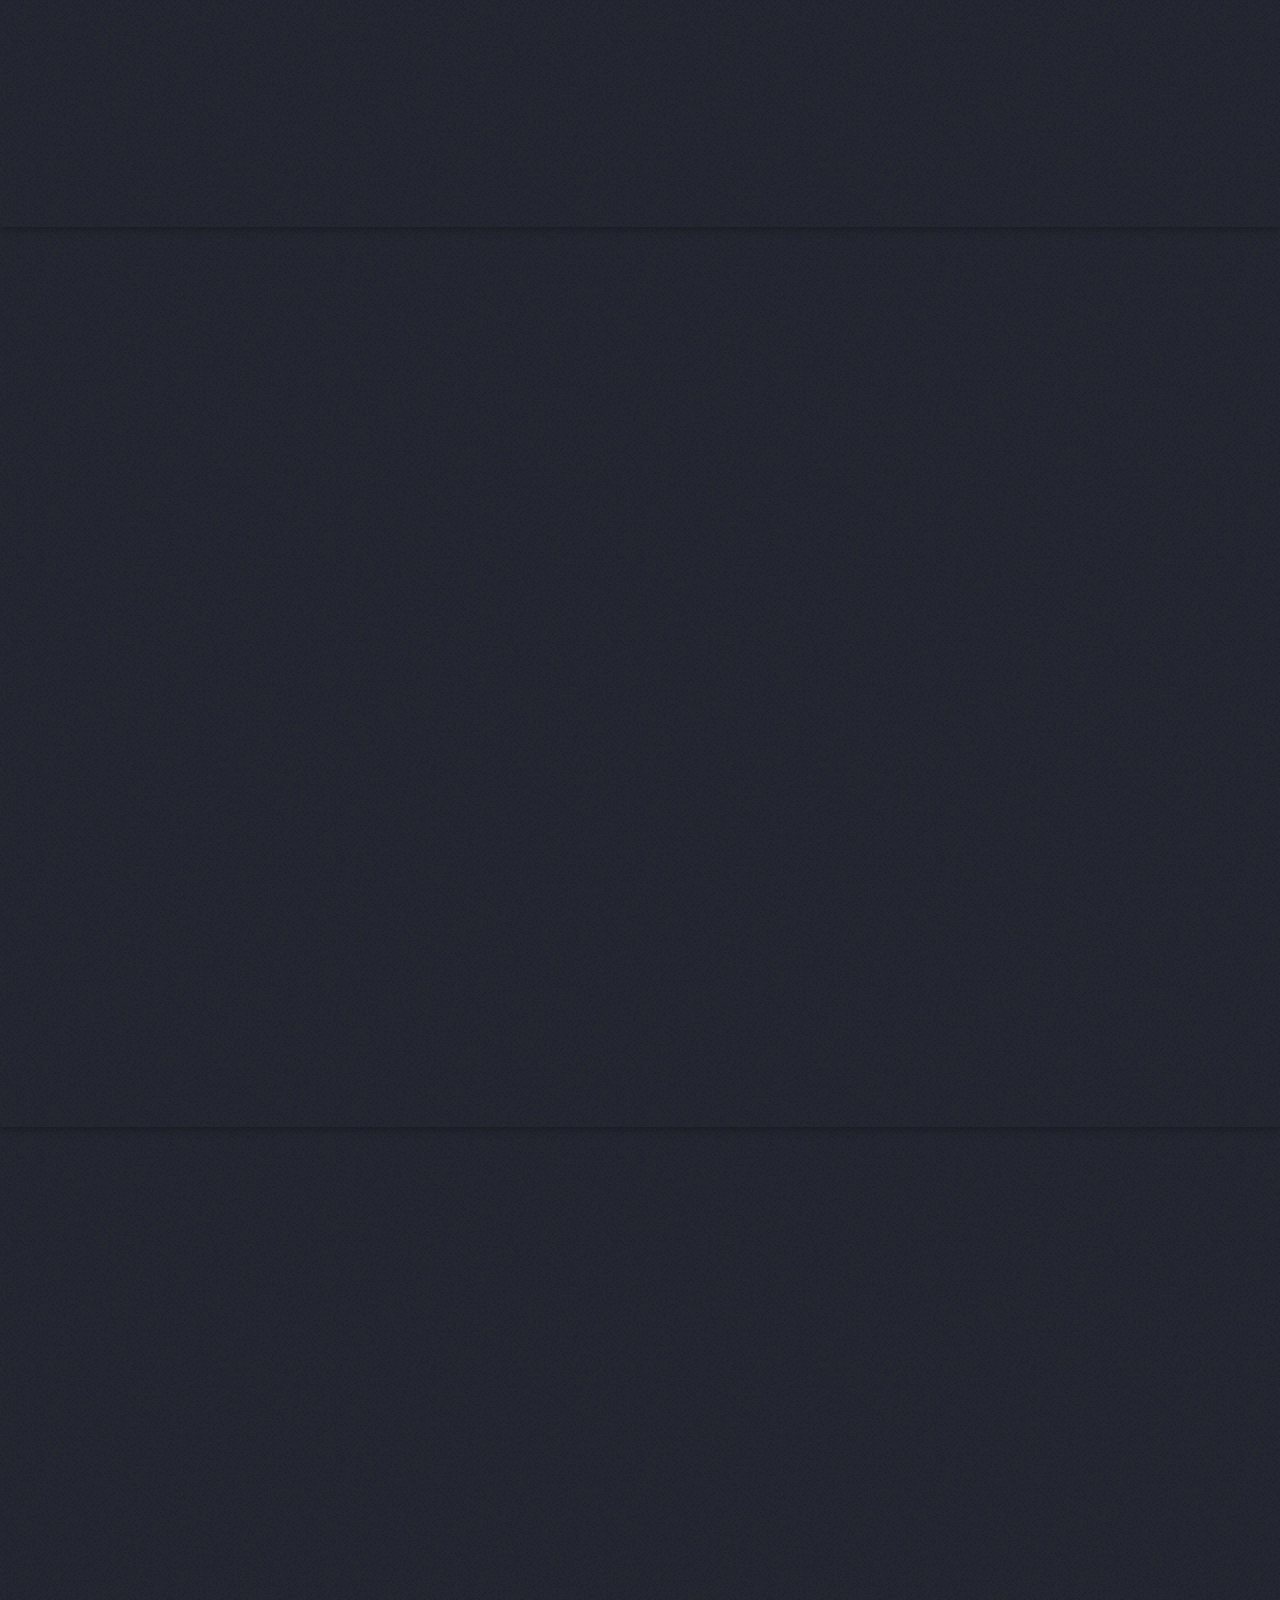
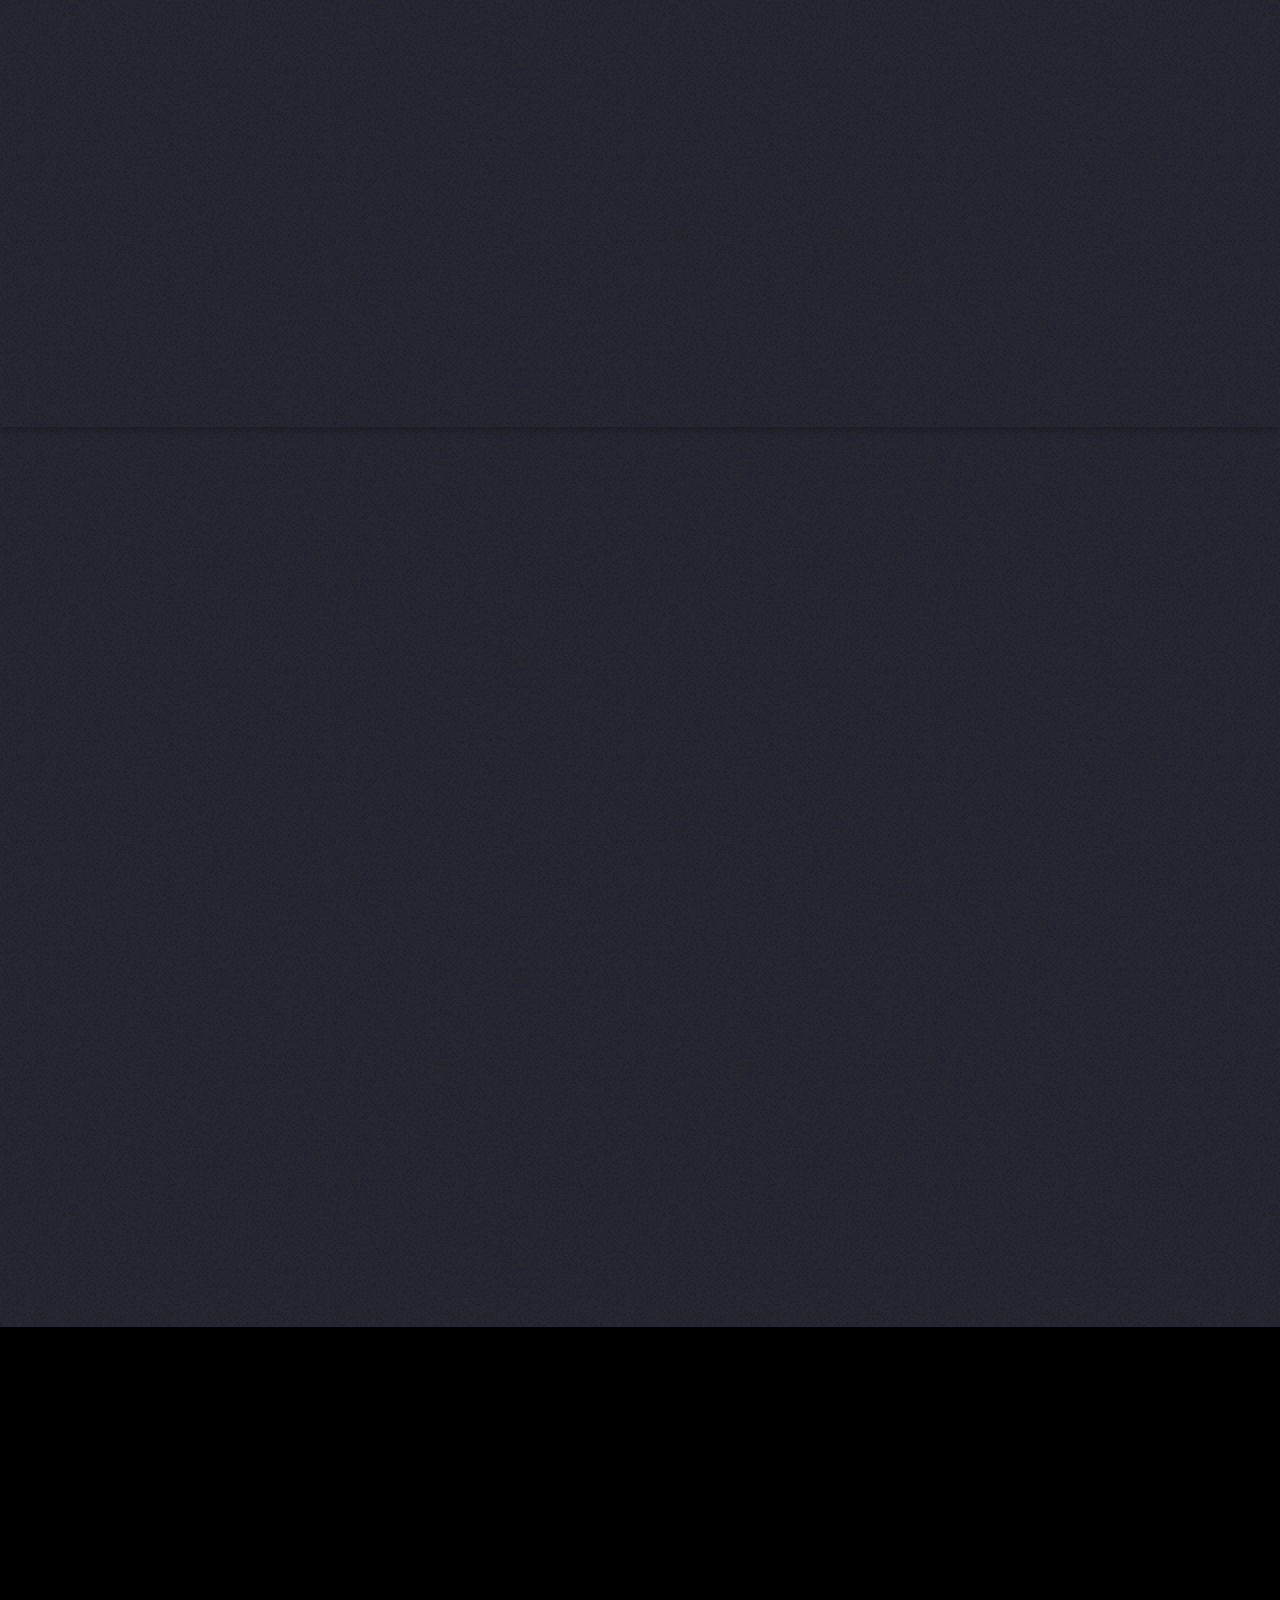
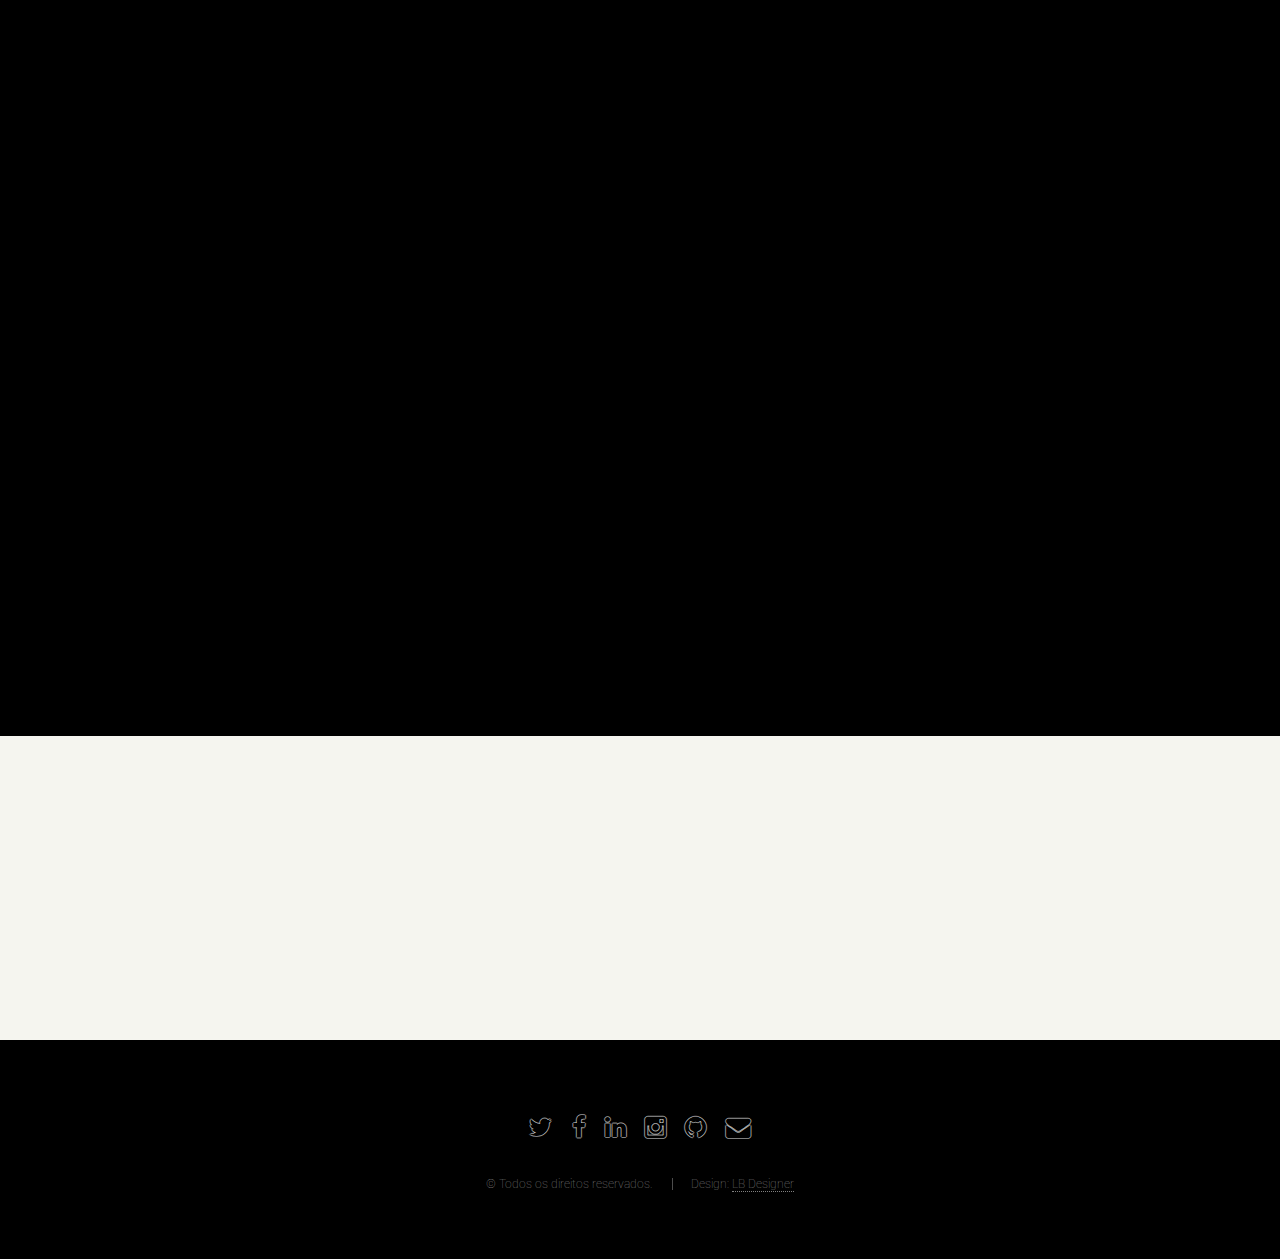
==== commit 7d88fb4a: "Update index.html" ====
--- a/index.html
+++ b/index.html
@@ -72,10 +72,10 @@
 
 
 					<header>
-<div class="col-12 col-md-6"><img src="images/logo-default-346x62.png" alt="" width="400" height="62"/></div>
+<div class="col-12 col-md-6"><img src="images/logo-default-346x62.png" alt="" width="390" height="62"/></div>
 
 						<h2></h2>
-				<div class="col-12 col-md-6"><img src="images/logo-default-346x6202.png" alt="" width="400" height="62"/></div>
+				<div class="col-12 col-md-6"><img src="images/logo-default-346x6202.png" alt="" width="390" height="62"/></div>
 					</header>
 
 
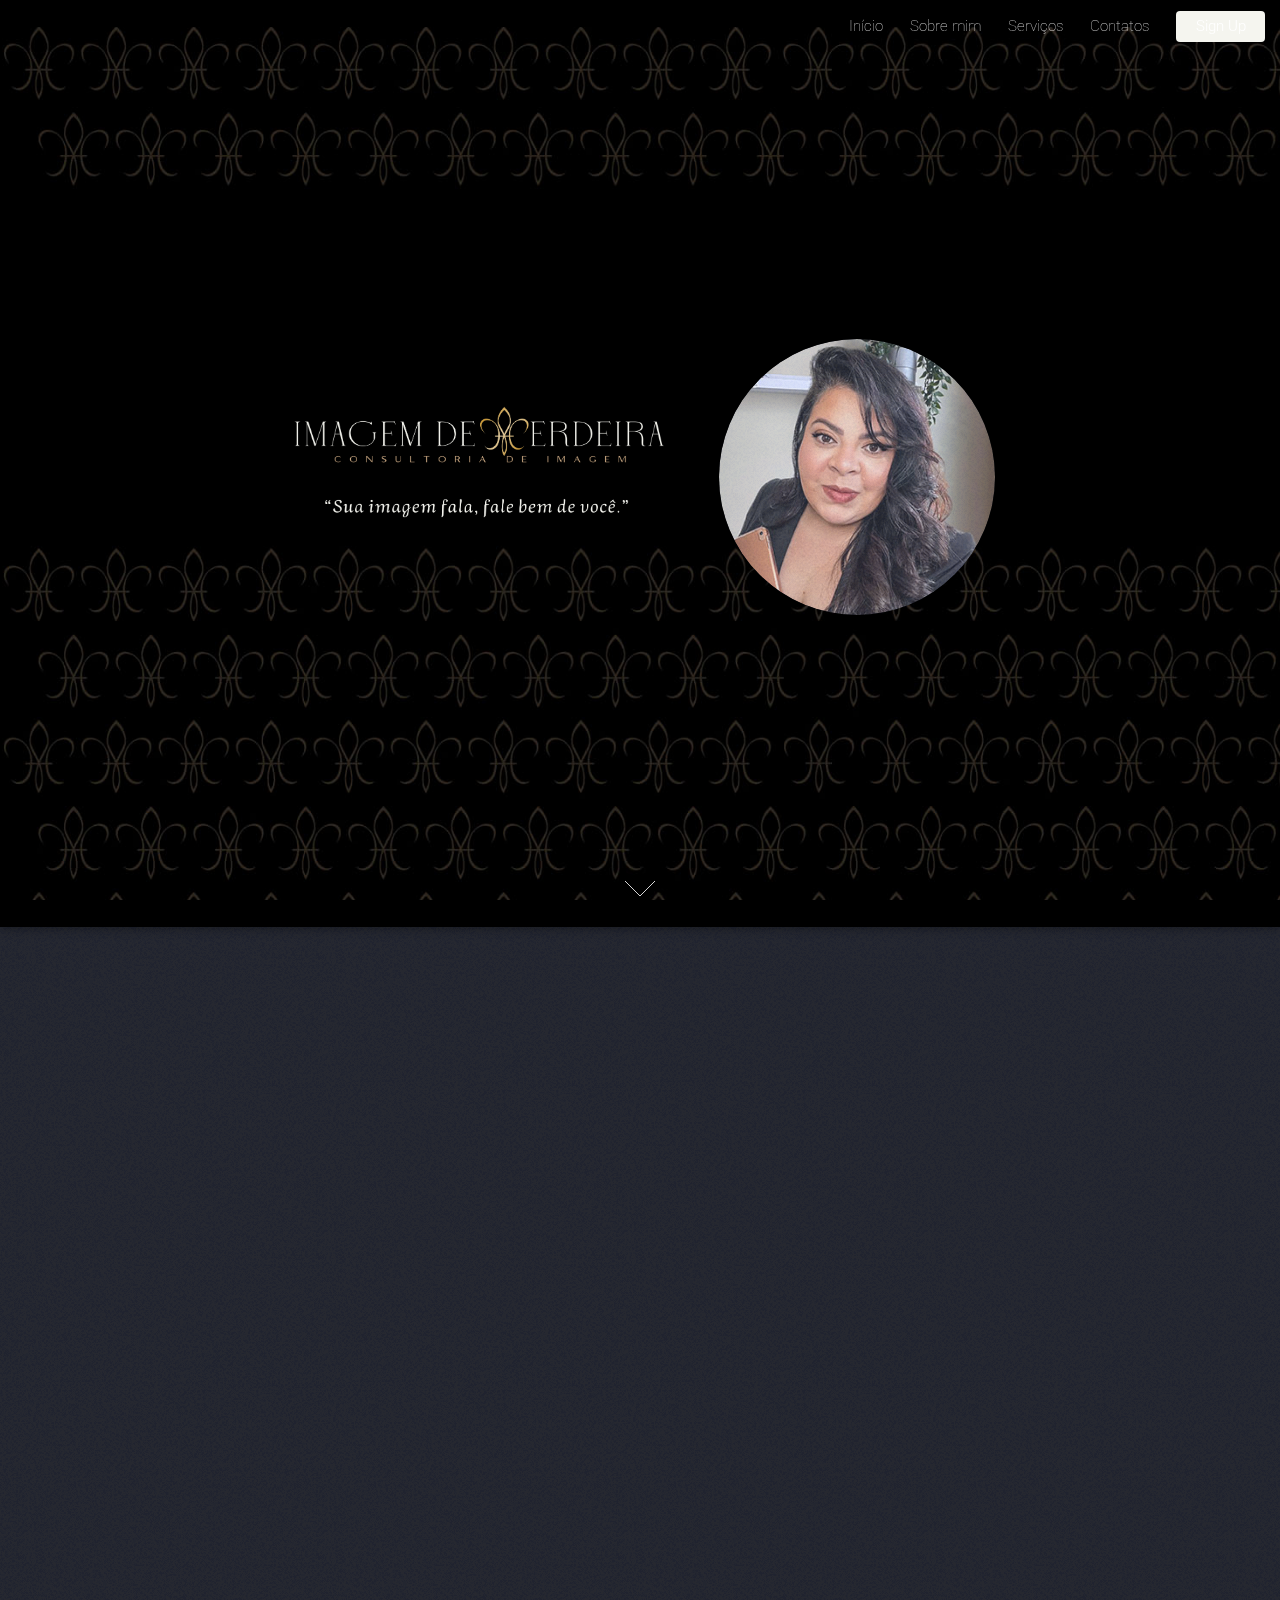
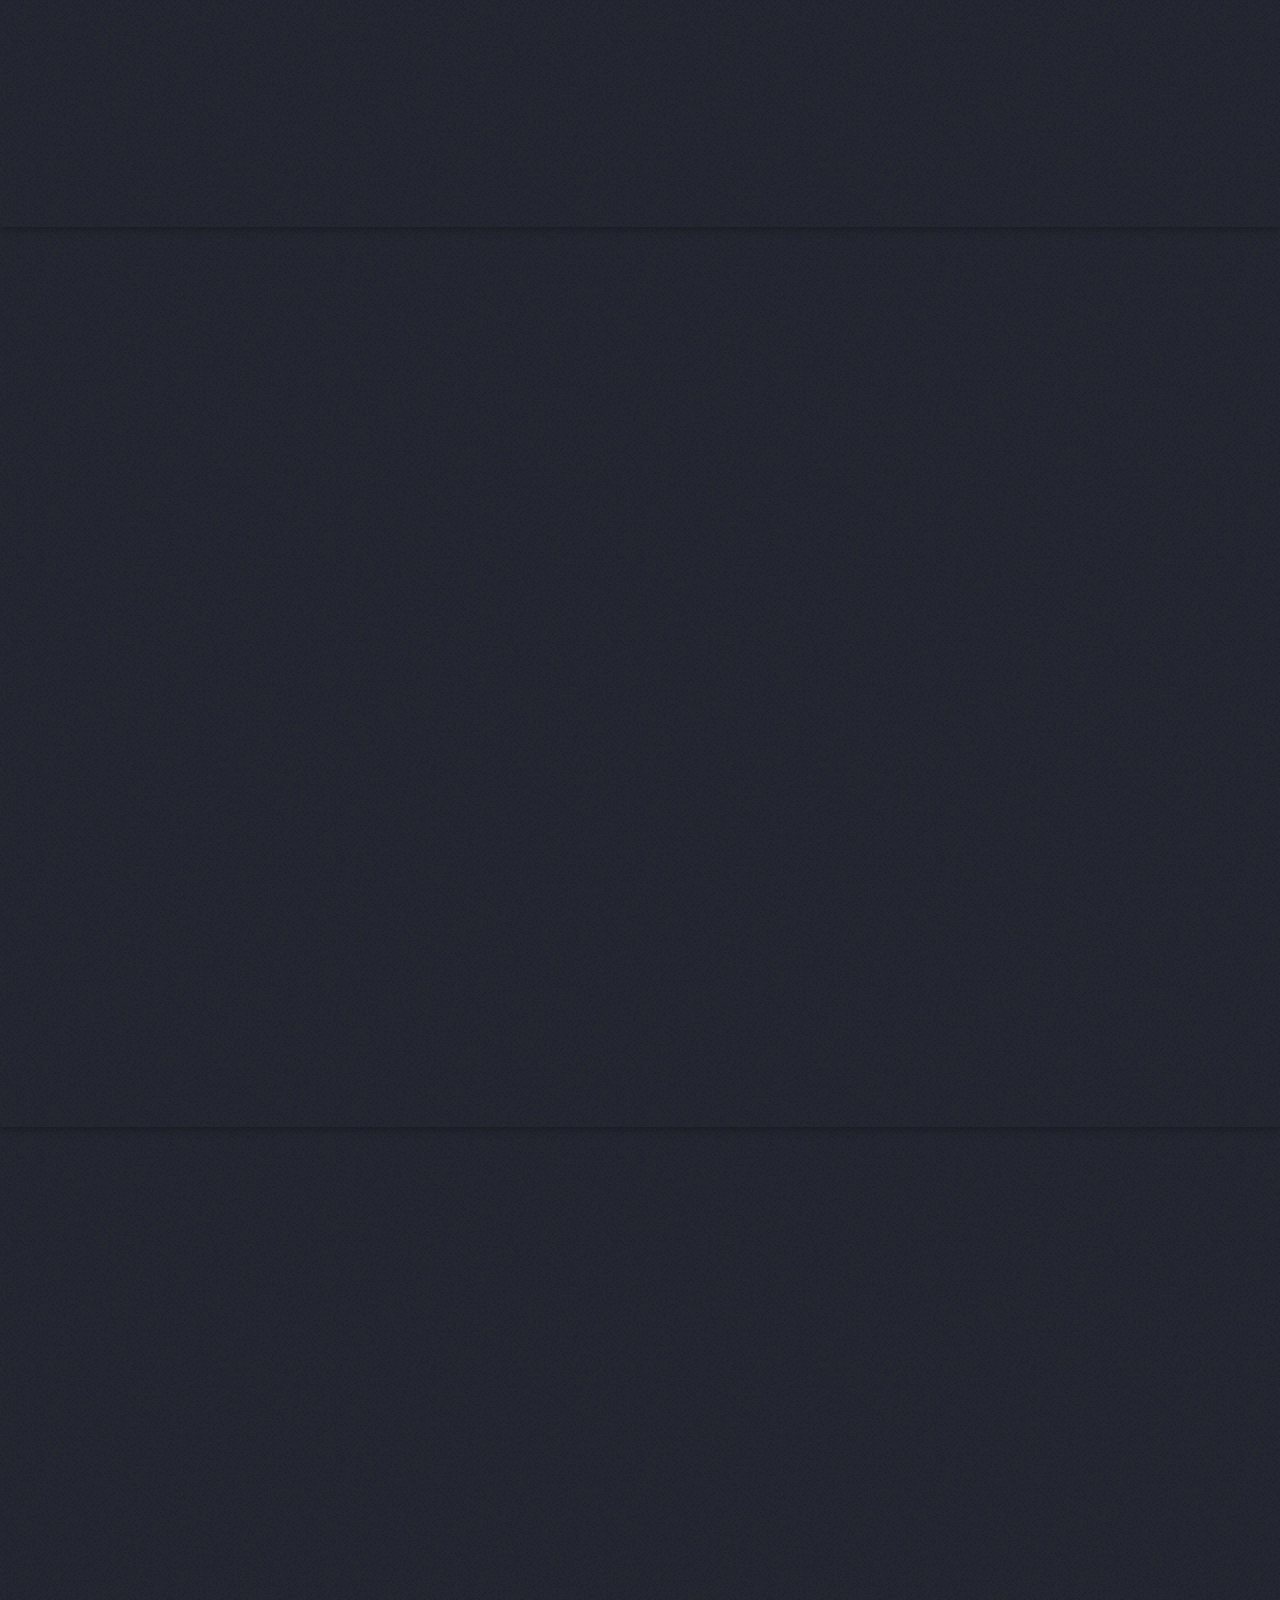
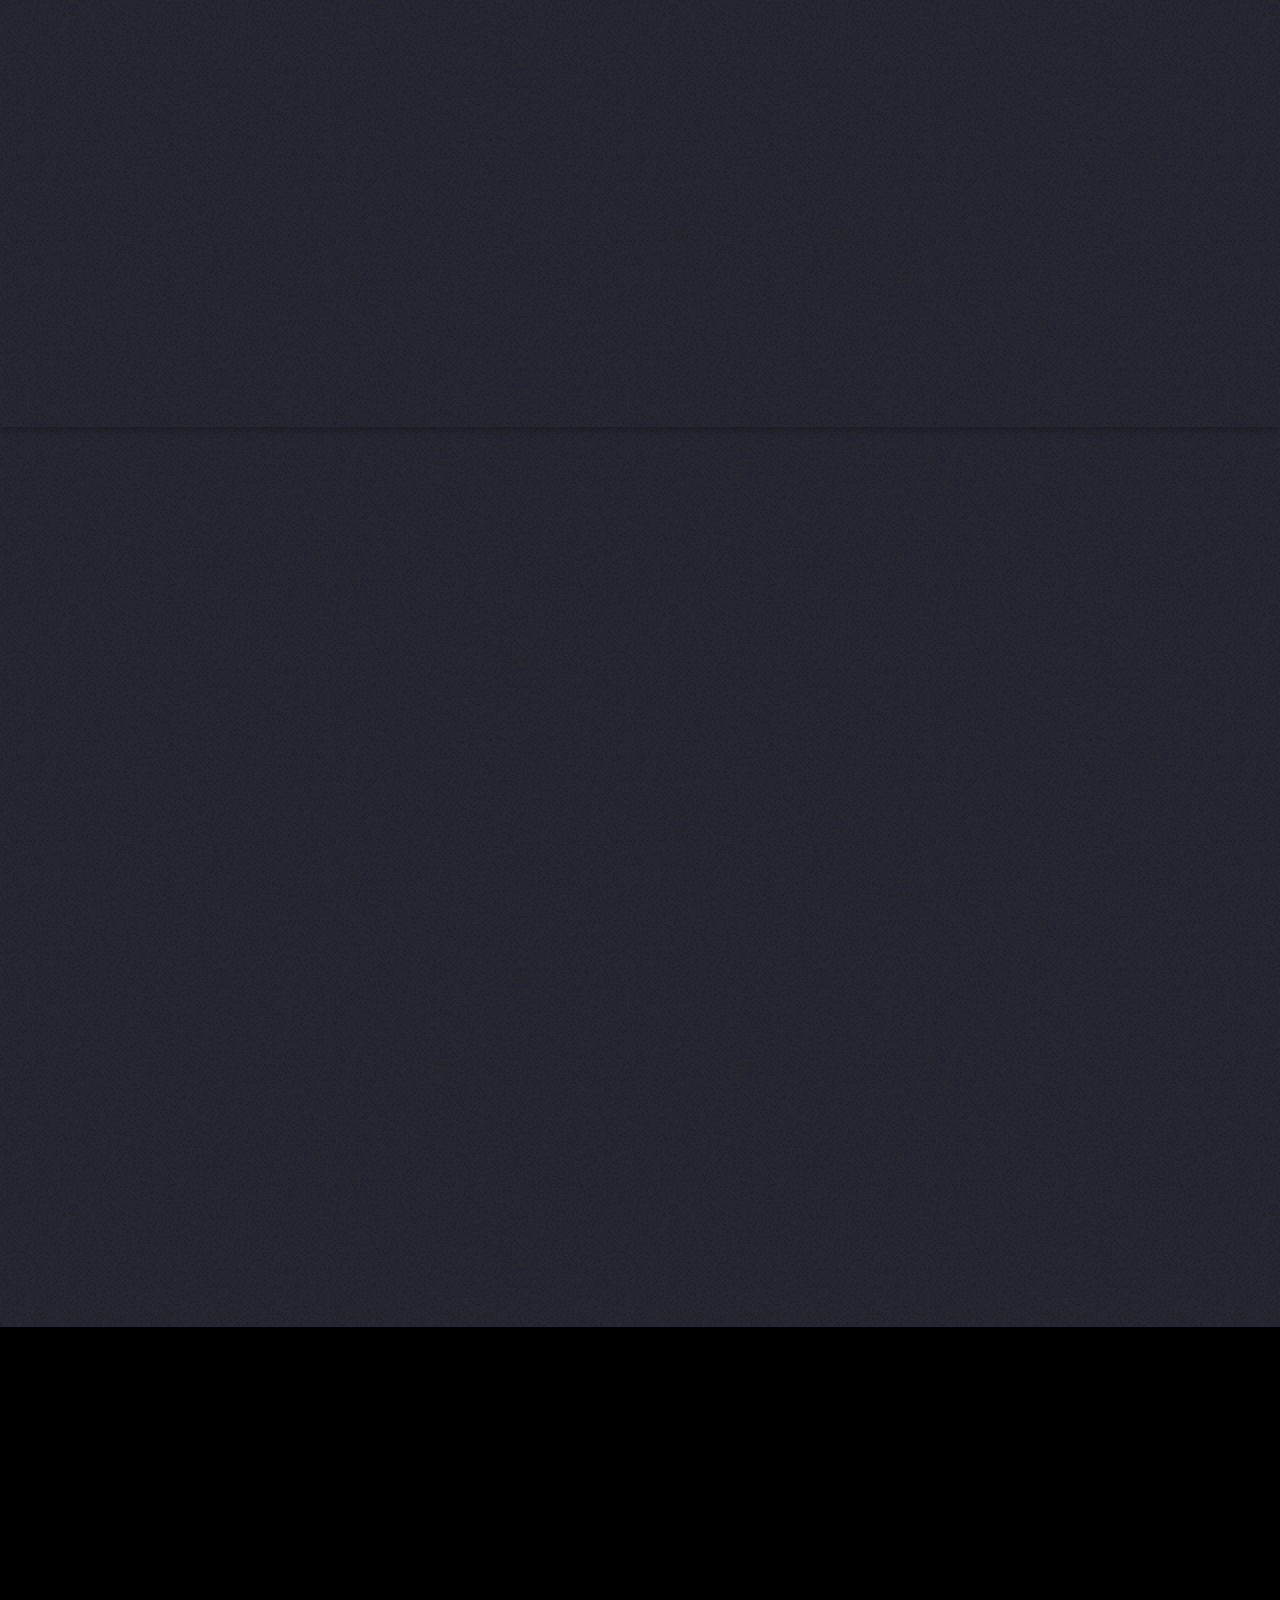
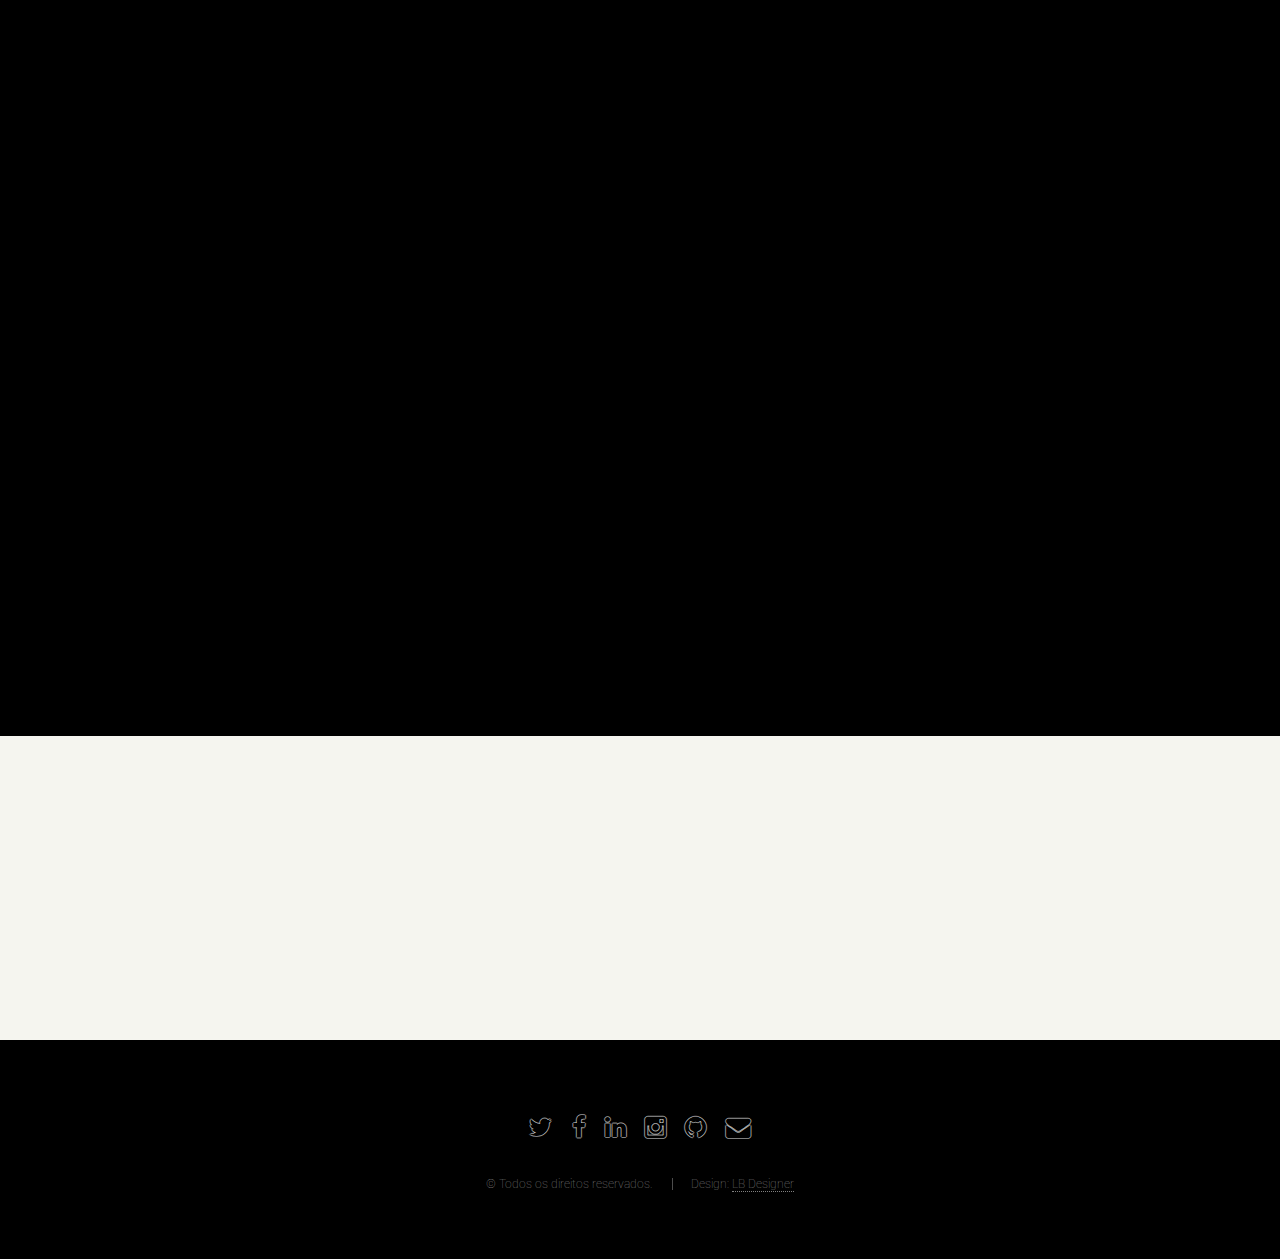
==== commit 652fe5b8: "Update index.html" ====
--- a/index.html
+++ b/index.html
@@ -72,10 +72,10 @@
 
 
 					<header>
-<div class="col-12 col-md-6"><img src="images/logo-default-346x62.png" alt="" width="390" height="62"/></div>
+<div class="col-12 col-md-6"><img src="images/logo-default-346x62.png" alt="" width="380" height="62"/></div>
 
 						<h2></h2>
-				<div class="col-12 col-md-6"><img src="images/logo-default-346x6202.png" alt="" width="390" height="62"/></div>
+				<div class="col-12 col-md-6"><img src="images/logo-default-346x6202.png" alt="" width="380" height="62"/></div>
 					</header>
 
 
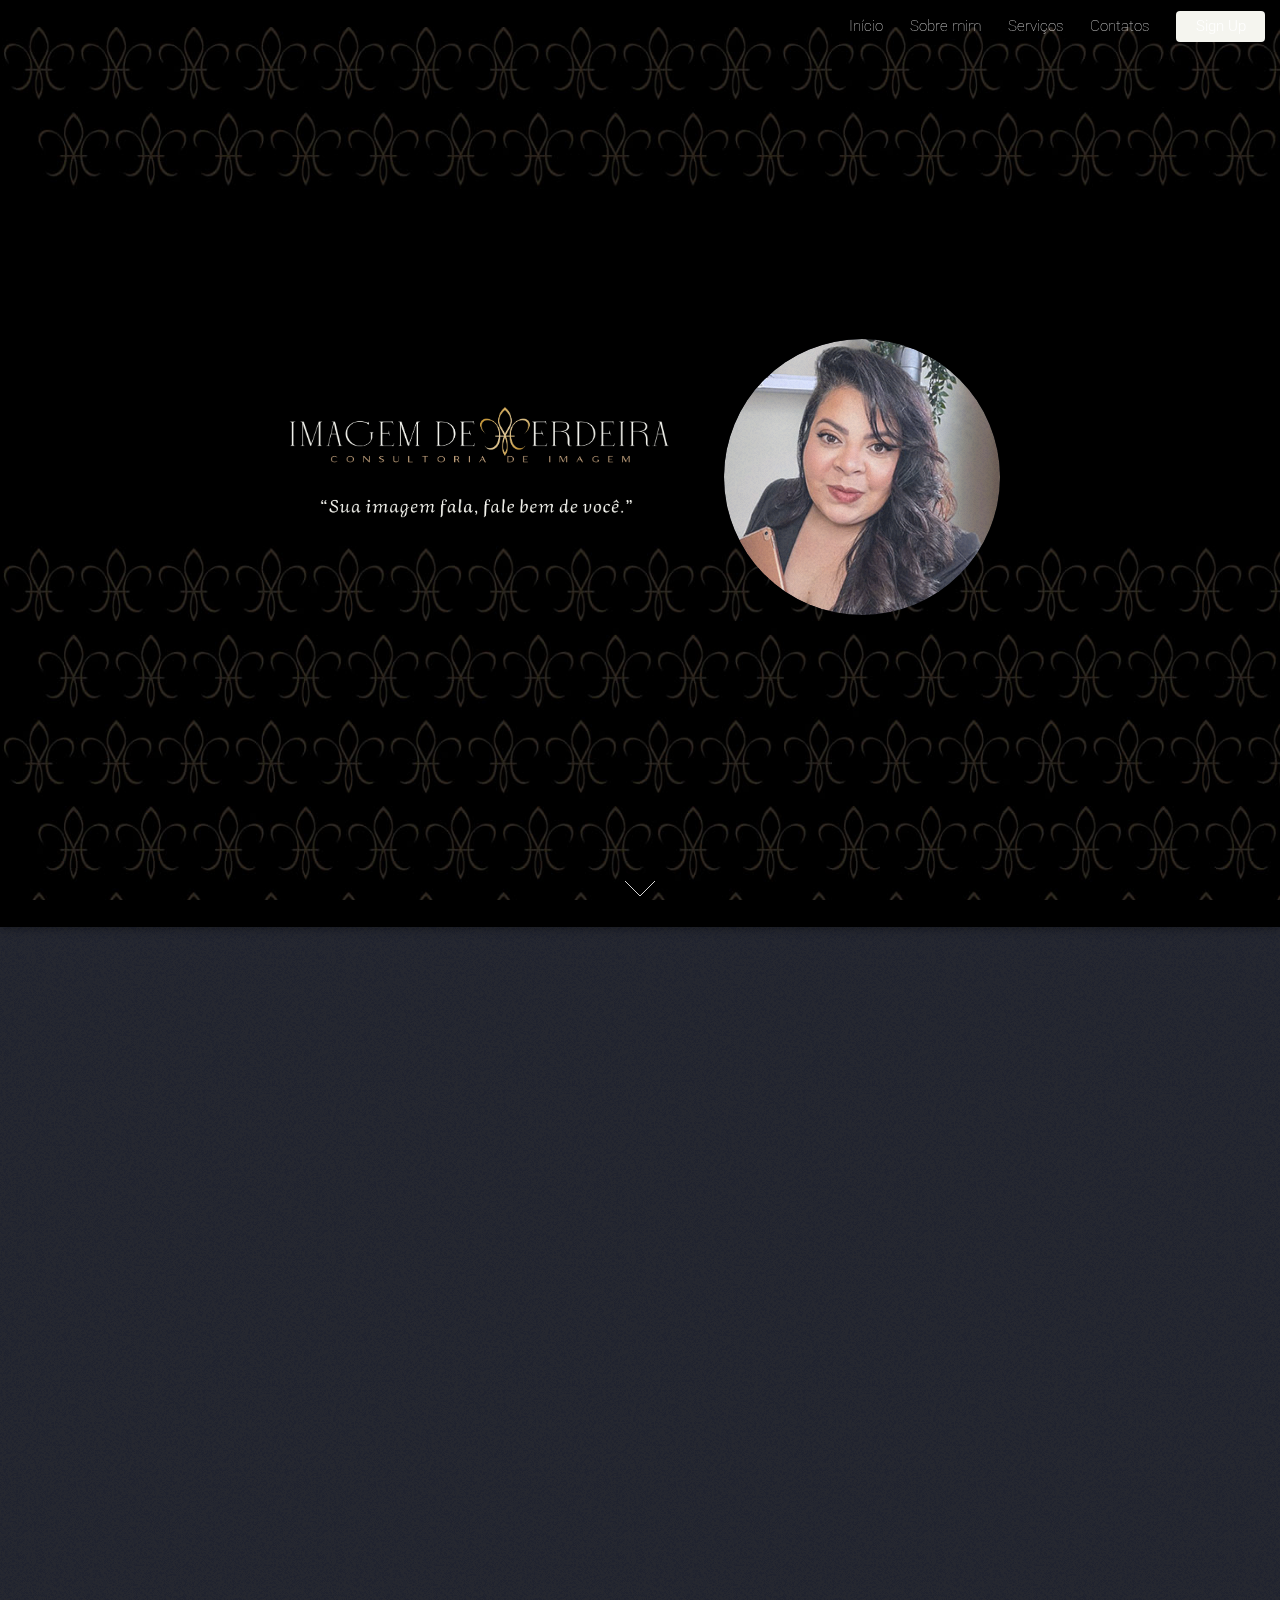
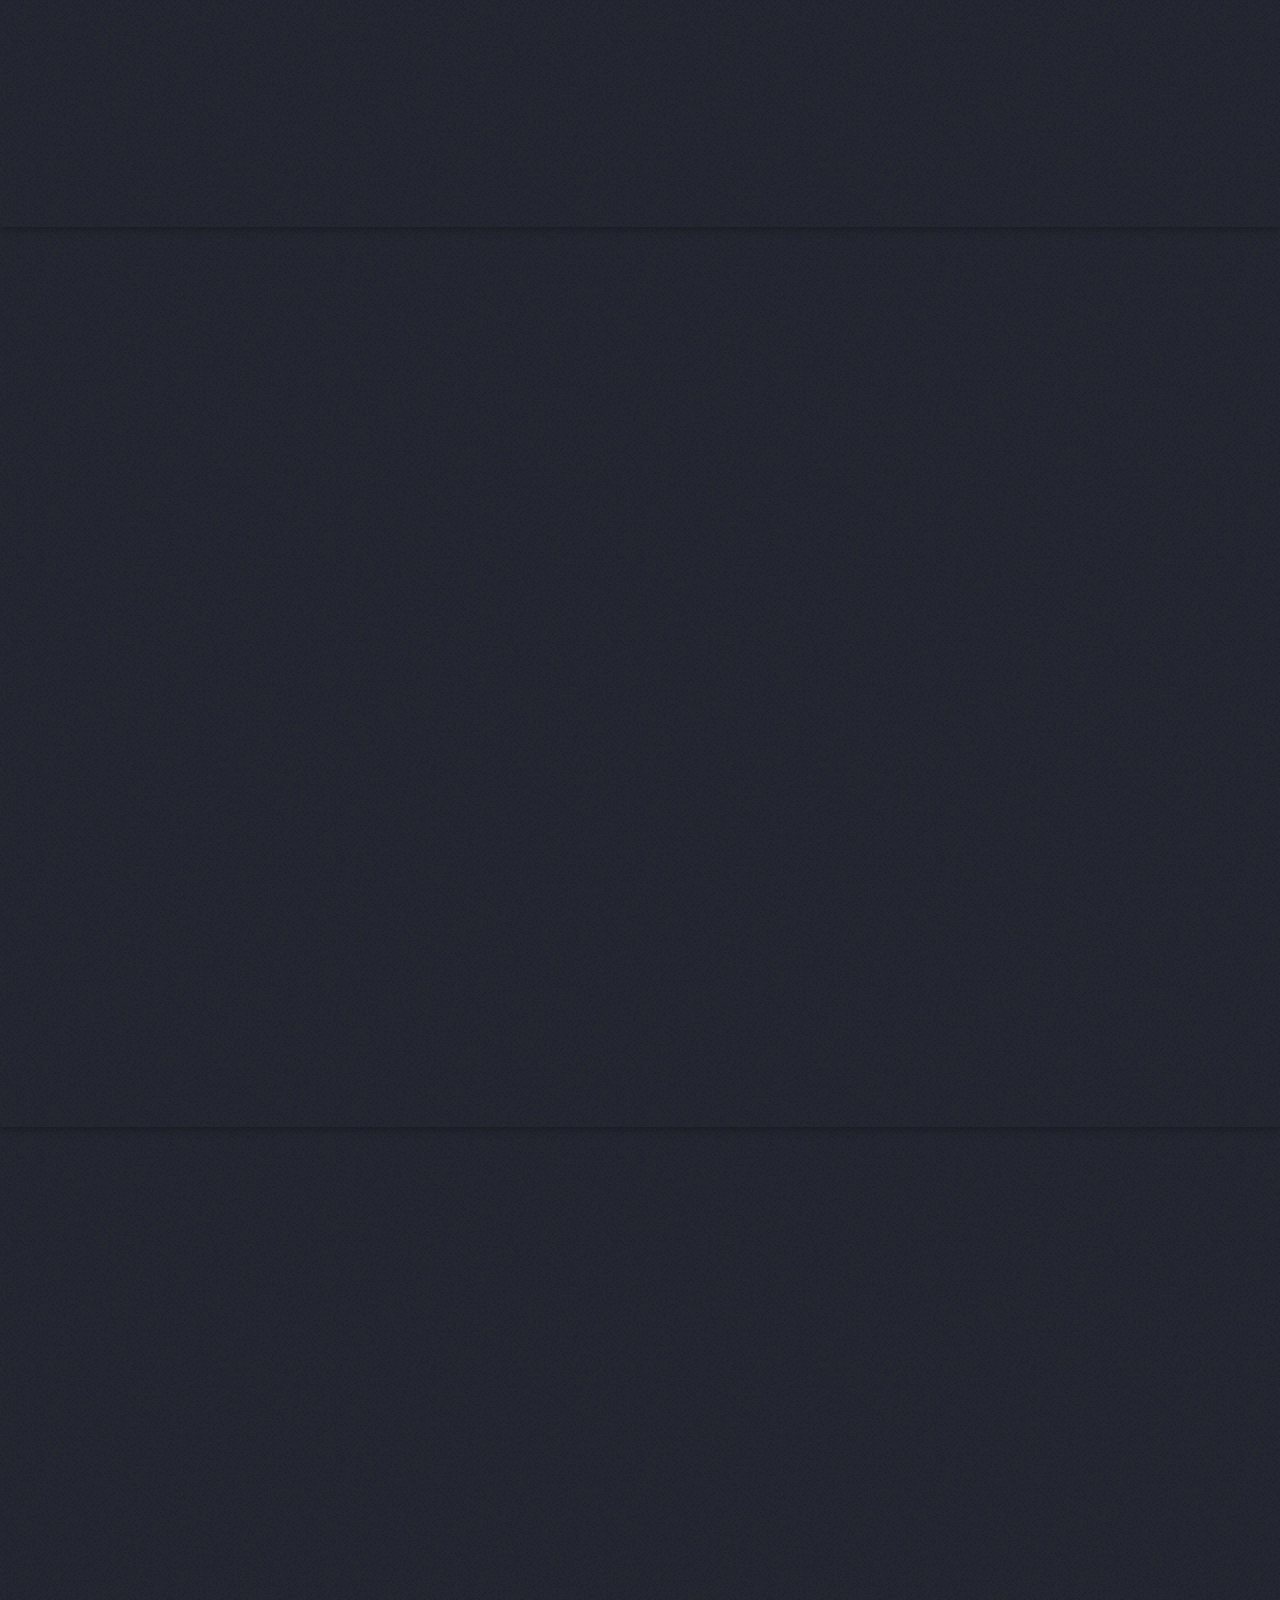
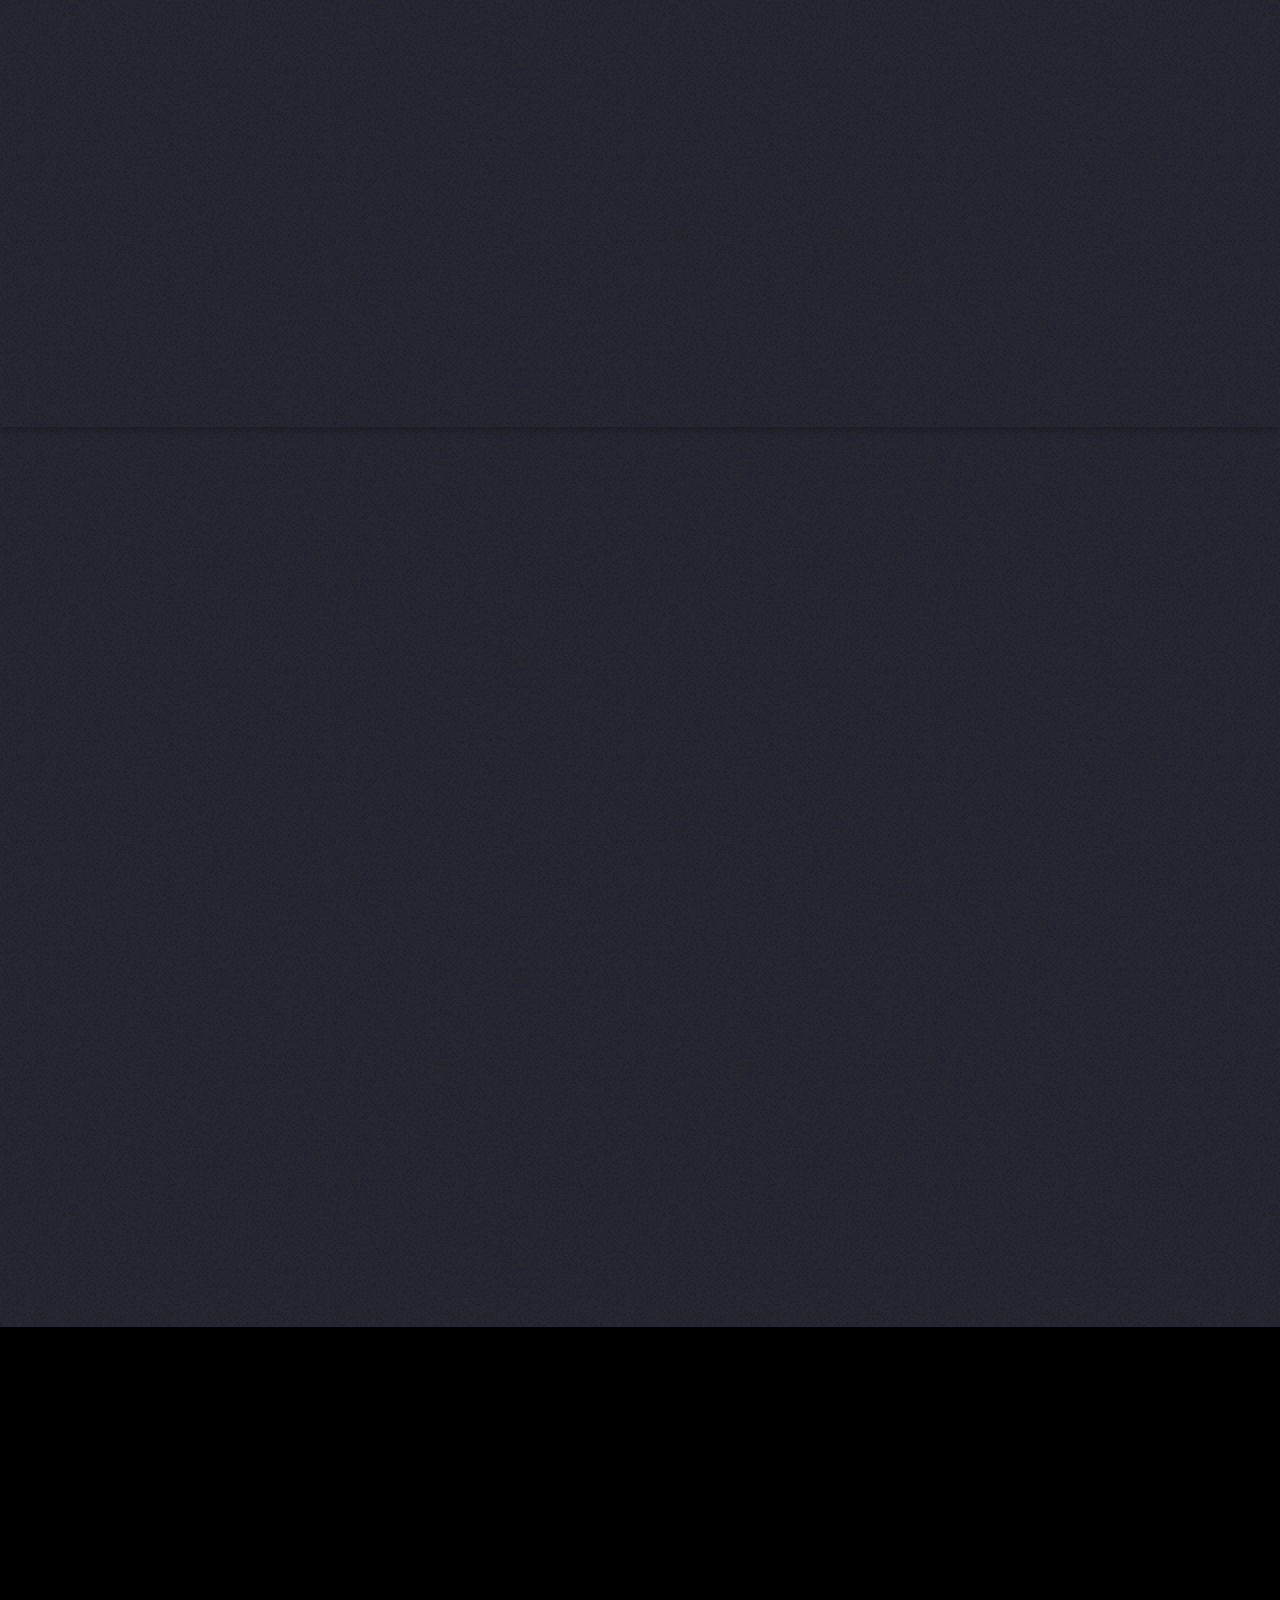
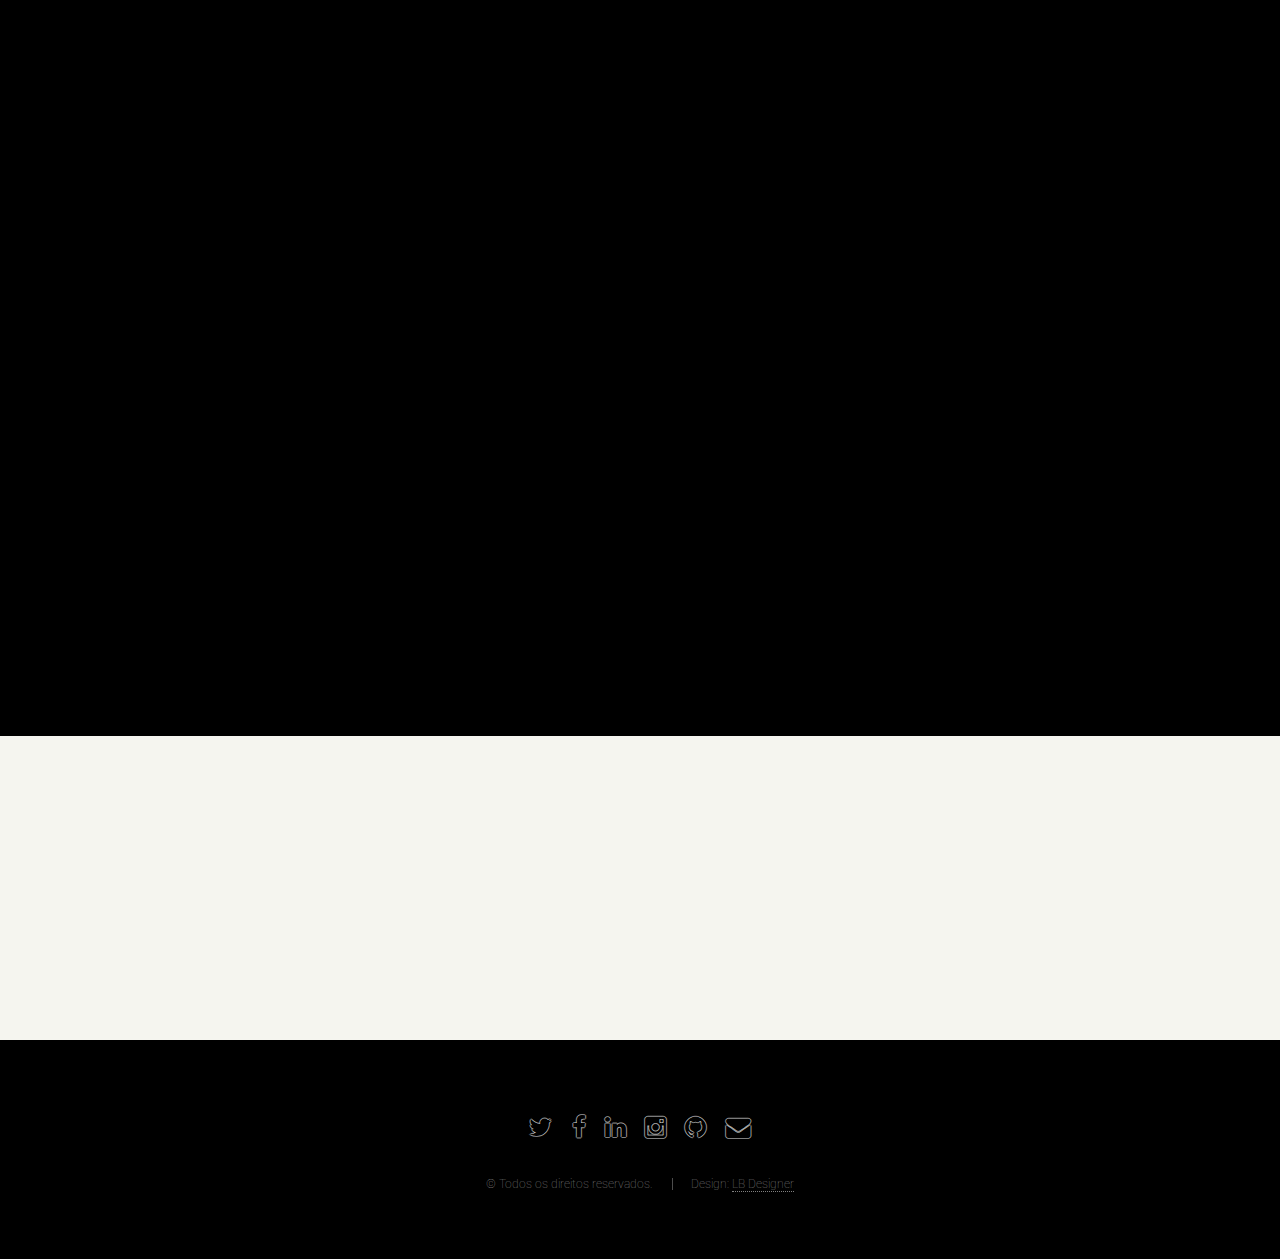
==== commit bcaa8676: "Add files via upload" ====
--- a/index.html
+++ b/index.html
@@ -72,10 +72,10 @@
 
 
 					<header>
-<div class="col-12 col-md-6"><img src="images/logo-default-346x62.png" alt="" width="380" height="62"/></div>
+<div class="col-12 col-md-6"><img src="images/logo-default-346x62.png" alt="" width="390" height="62"/></div>
 
 						<h2></h2>
-				<div class="col-12 col-md-6"><img src="images/logo-default-346x6202.png" alt="" width="380" height="62"/></div>
+				<div class="col-12 col-md-6"><img src="images/logo-default-346x6202.png" alt="" width="390" height="62"/></div>
 					</header>
 
 
@@ -248,4 +248,4 @@
 			</footer>
 
 	</body>
-</html>
+</html>--- a/css/style.css
+++ b/css/style.css
@@ -1211,11 +1211,11 @@
 		}
 
 		.spotlight.style2 .content {
-			border-color: #5480f1;
+			border-color: #F5F5EF;
 		}
 
 		.spotlight.style3 .content {
-			border-color: #39c088;
+			border-color: #F5F5EF;
 		}
 
 		.spotlight.inactive .content {
